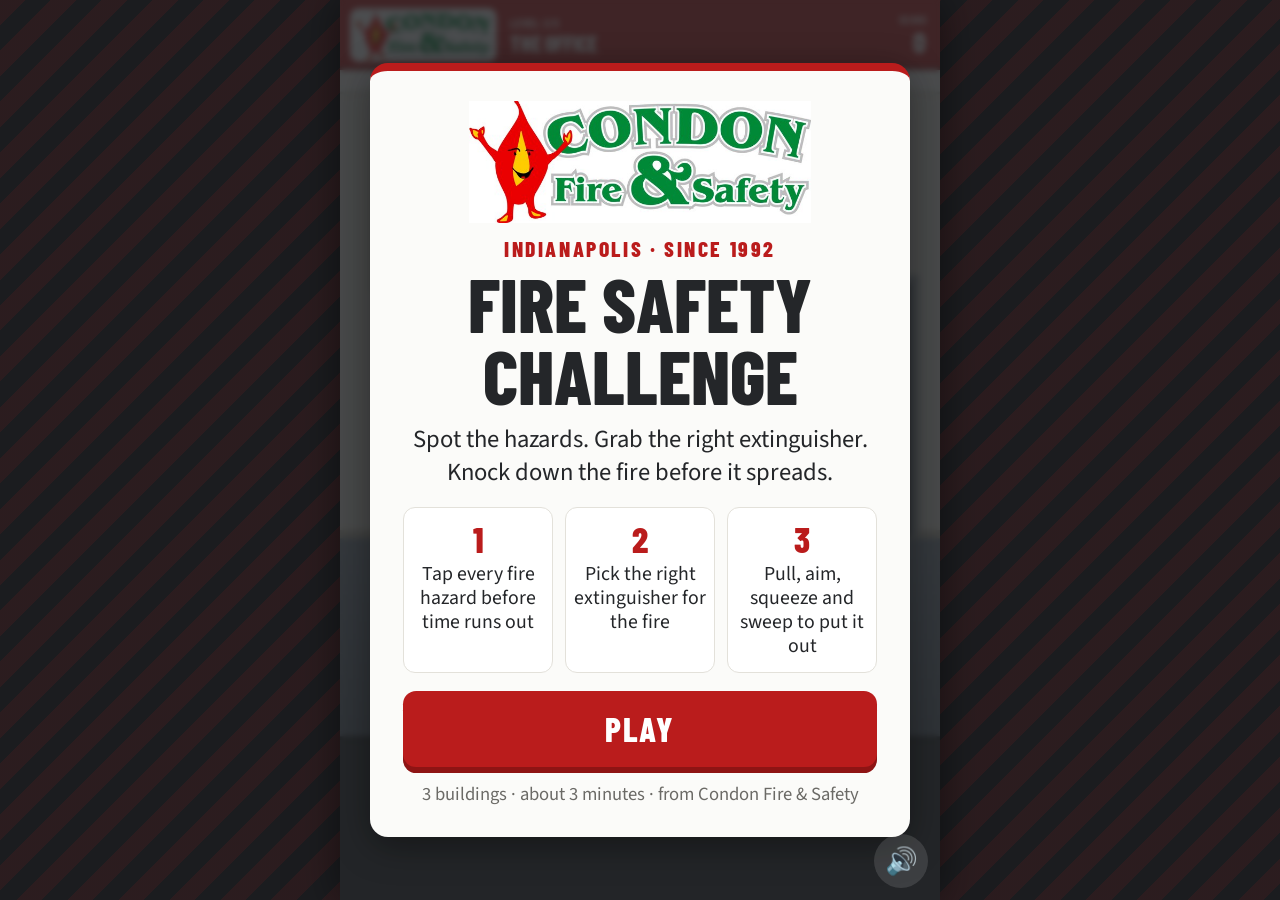
==== index.html @ f360bd80 "Fire Safety Challenge for Condon Fire & Safety" ====
<!DOCTYPE html>
<html lang="en">
<head>
<meta charset="utf-8">
<meta name="viewport" content="width=device-width,initial-scale=1,viewport-fit=cover,user-scalable=no">
<title>Fire Safety Challenge | Condon Fire &amp; Safety</title>
<meta name="description" content="Spot the hazards, grab the right extinguisher and knock down the fire. A free fire safety game from Condon Fire &amp; Safety in Indianapolis.">
<meta property="og:title" content="Fire Safety Challenge | Condon Fire &amp; Safety">
<meta property="og:description" content="Can you spot the hazards and put out the fire? Play the free game from Condon Fire &amp; Safety, Indianapolis.">
<meta name="theme-color" content="#BA1C1C">
<style>
@font-face{font-family:'Barlow Condensed';font-weight:600;font-display:block;src:url([data-uri]) format('woff2')}
@font-face{font-family:'Barlow Condensed';font-weight:800;font-display:block;src:url([data-uri]) format('woff2')}
@font-face{font-family:'Source Sans 3';font-weight:200 900;font-display:block;src:url([data-uri]) format('woff2')}
:root{--red:#BA1C1C;--redd:#8E1414;--char:#242629;--char2:#33363B;--off:#FBFBF9;--green:#008937;--u:4px}
*{box-sizing:border-box}
html,body{margin:0;height:100%;background:#1b1c1f;overflow:hidden;overscroll-behavior:none}
body{font-family:'Source Sans 3',system-ui,-apple-system,Segoe UI,Roboto,sans-serif;color:var(--char);-webkit-user-select:none;user-select:none;-webkit-tap-highlight-color:transparent;-webkit-touch-callout:none}
#wrap{position:fixed;inset:0;display:flex;align-items:center;justify-content:center;background:#1b1c1f repeating-linear-gradient(135deg,rgba(186,28,28,.10) 0 18px,transparent 18px 36px)}
#stage{position:relative;overflow:hidden;background:var(--char);box-shadow:0 0 40px rgba(0,0,0,.5)}
canvas{position:absolute;inset:0;width:100%;height:100%;display:block;touch-action:none}
.ov{position:absolute;inset:0;display:none;flex-direction:column;align-items:center;justify-content:flex-start;padding:calc(var(--u)*5);text-align:center;background:rgba(36,38,41,.82);-webkit-backdrop-filter:blur(3px);backdrop-filter:blur(3px);overflow-y:auto;touch-action:pan-y}
.ov.on{display:flex}
.panel{margin:auto 0;flex-shrink:0;background:var(--off);border-radius:calc(var(--u)*3);width:100%;padding:calc(var(--u)*5) calc(var(--u)*5.5);box-shadow:0 calc(var(--u)*1.5) calc(var(--u)*6) rgba(0,0,0,.4);border-top:calc(var(--u)*1.4) solid var(--red)}
.logo{display:block;width:72%;margin:0 auto calc(var(--u)*2.5)}
.kick{font:800 calc(var(--u)*3.6)/1 'Barlow Condensed',sans-serif;letter-spacing:.12em;color:var(--red);text-transform:uppercase}
h1,h2{font-family:'Barlow Condensed',sans-serif;font-weight:800;text-transform:uppercase;margin:calc(var(--u)*1.5) 0;line-height:.95;color:var(--char)}
h1{font-size:calc(var(--u)*12.5)}h2{font-size:calc(var(--u)*9)}
p{font-size:calc(var(--u)*4.1);line-height:1.35;margin:calc(var(--u)*2) 0}
.steps{display:flex;gap:calc(var(--u)*2);margin:calc(var(--u)*3) 0}
.steps div{flex:1;background:#fff;border:1px solid #e3e1da;border-radius:calc(var(--u)*2);padding:calc(var(--u)*2.2) calc(var(--u)*1.2);font-size:calc(var(--u)*3.3);line-height:1.2}
.steps b{display:block;font:800 calc(var(--u)*6)/1 'Barlow Condensed',sans-serif;color:var(--red);margin-bottom:calc(var(--u)*1)}
.btn{display:block;width:100%;border:0;border-radius:calc(var(--u)*2.2);padding:calc(var(--u)*3.6) calc(var(--u)*3);margin:calc(var(--u)*2.4) 0 0;font:800 calc(var(--u)*5.6)/1 'Barlow Condensed',sans-serif;letter-spacing:.05em;text-transform:uppercase;text-decoration:none;cursor:pointer;background:var(--red);color:#fff;box-shadow:0 calc(var(--u)*1) 0 var(--redd);touch-action:manipulation}
.btn:active{transform:translateY(calc(var(--u)*.6));box-shadow:0 calc(var(--u)*.4) 0 var(--redd)}
.btn.dark{background:var(--char);box-shadow:0 calc(var(--u)*1) 0 #000}
.btn.ghost{background:transparent;color:var(--char);box-shadow:none;border:2px solid #cfcac0;font-size:calc(var(--u)*4.6);padding:calc(var(--u)*2.8)}
.row{display:flex;gap:calc(var(--u)*2)}.row .btn{flex:1}
.tip{background:#fff;border-left:calc(var(--u)*1.2) solid var(--green);border-radius:calc(var(--u)*1.5);text-align:left;padding:calc(var(--u)*2.5) calc(var(--u)*3);margin:calc(var(--u)*3) 0 calc(var(--u)*1);font-size:calc(var(--u)*3.8);line-height:1.35}
.tip b{display:block;font:800 calc(var(--u)*3.4)/1 'Barlow Condensed',sans-serif;letter-spacing:.1em;color:var(--green);margin-bottom:calc(var(--u)*1)}
.big{font:800 calc(var(--u)*20)/1 'Barlow Condensed',sans-serif;color:var(--red);margin:calc(var(--u)*1) 0}
.rank{font:800 calc(var(--u)*6.5)/1 'Barlow Condensed',sans-serif;text-transform:uppercase;letter-spacing:.04em}
.stats{display:flex;gap:calc(var(--u)*2);margin:calc(var(--u)*3) 0}
.stats div{flex:1;background:#fff;border-radius:calc(var(--u)*1.8);padding:calc(var(--u)*2);font-size:calc(var(--u)*3.1);border:1px solid #e3e1da}
.stats b{display:block;font:800 calc(var(--u)*7)/1 'Barlow Condensed',sans-serif}
.cta{background:var(--char);color:#fff;border-radius:calc(var(--u)*2.5);padding:calc(var(--u)*4);margin-top:calc(var(--u)*3)}
.cta h3{font:800 calc(var(--u)*6.4)/1 'Barlow Condensed',sans-serif;text-transform:uppercase;margin:0 0 calc(var(--u)*1.5)}
.cta p{margin:0 0 calc(var(--u)*1);font-size:calc(var(--u)*3.7);color:#d9d7d0}
.small{font-size:calc(var(--u)*3.1);color:#6b6a66;margin:calc(var(--u)*2.5) 0 0;line-height:1.35}
.cta .small{color:#b9b7b0}
.best{font:600 calc(var(--u)*4)/1 'Barlow Condensed',sans-serif;letter-spacing:.06em;color:#6b6a66;margin-top:calc(var(--u)*2.5);text-transform:uppercase}
#mute{position:absolute;right:calc(var(--u)*2);bottom:calc(var(--u)*2);width:calc(var(--u)*9);height:calc(var(--u)*9);border-radius:50%;border:0;background:rgba(255,255,255,.12);color:#fff;font-size:calc(var(--u)*4.4);z-index:5;cursor:pointer;touch-action:manipulation}
#toastc{position:absolute;left:50%;top:44%;transform:translateX(-50%);background:var(--char);color:#fff;padding:calc(var(--u)*2.4) calc(var(--u)*4);border-radius:calc(var(--u)*2);font-size:calc(var(--u)*3.8);display:none;z-index:9}
#end{padding:calc(var(--u)*2)}
#end .panel{padding:calc(var(--u)*3.6) calc(var(--u)*4.2)}
#end .logo{width:40%;margin-bottom:calc(var(--u)*1)}
#end .big{font-size:calc(var(--u)*14);margin:0}
#end .rank{font-size:calc(var(--u)*5.6)}
#end .stats{margin:calc(var(--u)*2) 0}
#end .stats div{padding:calc(var(--u)*1.4);font-size:calc(var(--u)*2.9)}
#end .stats b{font-size:calc(var(--u)*5.6)}
#end .best{margin-top:0;font-size:calc(var(--u)*3.4)}
#end .cta{padding:calc(var(--u)*3.2);margin-top:calc(var(--u)*2.2)}
#end .cta h3{font-size:calc(var(--u)*5.6);margin-bottom:calc(var(--u)*1)}
#end .cta p{font-size:calc(var(--u)*3.3);line-height:1.3}
#end .btn{padding:calc(var(--u)*2.8) calc(var(--u)*2);font-size:calc(var(--u)*4.7);margin-top:calc(var(--u)*1.8)}
#end .btn.ghost{font-size:calc(var(--u)*4.2);padding:calc(var(--u)*2.2)}
#end .small{font-size:calc(var(--u)*2.8);margin-top:calc(var(--u)*1.8)}
</style>
</head>
<body>
<div id="wrap"><div id="stage">
<canvas id="c" aria-label="Condon Fire Safety Challenge game"></canvas>
<button id="mute" aria-label="Sound on or off">&#128266;</button>

<div class="ov on" id="title"><div class="panel">
 <img class="logo" src="[data-uri]" alt="Condon Fire &amp; Safety">
 <div class="kick">Indianapolis &middot; Since 1992</div>
 <h1>Fire Safety<br>Challenge</h1>
 <p>Spot the hazards. Grab the right extinguisher. Knock down the fire before it spreads.</p>
 <div class="steps"><div><b>1</b>Tap every fire hazard before time runs out</div><div><b>2</b>Pick the right extinguisher for the fire</div><div><b>3</b>Pull, aim, squeeze and sweep to put it out</div></div>
 <button class="btn" id="play">Play</button>
 <div class="best" id="bestT"></div>
 <div class="small">3 buildings &middot; about 3 minutes &middot; from Condon Fire &amp; Safety</div>
</div></div>

<div class="ov" id="card"><div class="panel">
 <div class="kick" id="cKick"></div>
 <h2 id="cHead"></h2>
 <p id="cBody"></p>
 <div class="tip" id="cTip"><b>CONDON TIP</b><span></span></div>
 <button class="btn" id="cBtn">Start</button>
</div></div>

<div class="ov" id="end"><div class="panel">
 <img class="logo" src="[data-uri]" alt="Condon Fire &amp; Safety" style="width:56%">
 <div class="kick">Your score</div>
 <div class="big" id="eScore">0</div>
 <div class="rank" id="eRank"></div>
 <div class="stats"><div><b id="eHaz">0/18</b>hazards found</div><div><b id="eFire">0/3</b>fires out</div><div><b id="eRush">0/3</b>kitchen pulls</div></div>
 <div class="best" id="eBest"></div>
 <div class="cta">
  <h3>Is your building ready for real?</h3>
  <p>Condon inspects and services extinguishers, exit and emergency lights, kitchen and paint booth suppression, and hydrants, and runs hands-on extinguisher training.</p>
  <a class="btn" id="eBook" href="https://condonfire.com/request-service" target="_blank" rel="noopener">Book an inspection</a>
  <div class="row"><a class="btn" id="eCall" href="tel:+13177870472" style="background:#fff;color:#242629;box-shadow:0 calc(var(--u)*1) 0 #9a9890">Call 317-787-0472</a><a class="btn" id="eTrain" href="https://condonfire.com/request-service" target="_blank" rel="noopener" style="background:var(--green);box-shadow:0 calc(var(--u)*1) 0 #00602a">Book training</a></div>
  <div class="small">Veteran-founded, locally owned &middot; 5324 English Ave, Indianapolis &middot; Mon&ndash;Fri 8 a.m.&ndash;4 p.m. &middot; 24-hour emergency service &middot; <a href="https://condonfire.com/" target="_blank" rel="noopener" style="color:#fff">condonfire.com</a></div>
 </div>
 <div class="row"><button class="btn ghost" id="eShare">Share score</button><button class="btn ghost" id="eAgain">Play again</button></div>
</div></div>
<div id="toastc"></div>
</div></div>

<script>
(()=>{'use strict';
// ---------- config (from condonfire.com) ----------
const PHONE='317-787-0472', BOOK_URL='https://condonfire.com/request-service', SITE='https://condonfire.com/';
const W=720,H=1080,HUD=84,SH=800,PY=HUD+SH; // scene 84..884, panel 884..1080
const RED='#BA1C1C',REDD='#8E1414',CHAR='#242629',OFF='#FBFBF9',GREEN='#008937';
const stage=document.getElementById('stage'),C=document.getElementById('c'),X=C.getContext('2d');
const logo=new Image();logo.src='[data-uri]';
let scale=1,dpr=1;
function fit(){const cw=innerWidth,ch=innerHeight;let w,h;if(cw/ch>W/H){h=ch;w=h*W/H}else{w=cw;h=w*H/W}w=Math.floor(w);h=Math.floor(h);stage.style.width=w+'px';stage.style.height=h+'px';stage.style.setProperty('--u',(w/100)+'px');dpr=Math.min(window.devicePixelRatio||1,2.5);C.width=Math.round(w*dpr);C.height=Math.round(h*dpr);scale=w/W}
addEventListener('resize',fit);fit();

// ---------- audio ----------
let AC=null,muted=false,sprayNode=null;
function ac(){if(!AC){try{AC=new (window.AudioContext||window.webkitAudioContext)()}catch(e){}}if(AC&&AC.state==='suspended')AC.resume();return AC}
function tone(f,d,type='sine',v=.15,slide=0,delay=0){if(muted)return;const a=ac();if(!a)return;const t=a.currentTime+delay,o=a.createOscillator(),g=a.createGain();o.type=type;o.frequency.setValueAtTime(f,t);if(slide)o.frequency.exponentialRampToValueAtTime(Math.max(40,f+slide),t+d);g.gain.setValueAtTime(v,t);g.gain.exponentialRampToValueAtTime(.001,t+d);o.connect(g).connect(a.destination);o.start(t);o.stop(t+d+.02)}
const sfx={good(){tone(660,.12,'triangle',.18);tone(990,.18,'triangle',.15,0,.08)},bad(){tone(180,.25,'sawtooth',.12,-60)},alarm(){for(let i=0;i<4;i++){tone(880,.18,'square',.07,0,i*.36);tone(660,.18,'square',.07,0,i*.36+.18)}},pin(){tone(1400,.06,'square',.1);tone(500,.12,'triangle',.12,-200,.05)},win(){[523,659,784,1046].forEach((f,i)=>tone(f,.22,'triangle',.16,0,i*.1))},pull(){tone(300,.5,'sawtooth',.12,-200);noise(.9,.18)},click(){tone(800,.05,'triangle',.08)}};
function noise(d,v){if(muted)return;const a=ac();if(!a)return;const b=a.createBuffer(1,a.sampleRate*d,a.sampleRate),ch=b.getChannelData(0);for(let i=0;i<ch.length;i++)ch[i]=(Math.random()*2-1)*(1-i/ch.length);const s=a.createBufferSource(),g=a.createGain(),f=a.createBiquadFilter();f.type='highpass';f.frequency.value=900;s.buffer=b;g.gain.value=v;s.connect(f).connect(g).connect(a.destination);s.start()}
function sprayOn(on){const a=AC;if(!a)return;if(on&&!sprayNode&&!muted){const b=a.createBuffer(1,a.sampleRate,a.sampleRate),ch=b.getChannelData(0);for(let i=0;i<ch.length;i++)ch[i]=Math.random()*2-1;const s=a.createBufferSource(),g=a.createGain(),f=a.createBiquadFilter();f.type='bandpass';f.frequency.value=2500;s.buffer=b;s.loop=true;g.gain.value=.12;s.connect(f).connect(g).connect(a.destination);s.start();sprayNode={s,g}}else if(!on&&sprayNode){try{sprayNode.s.stop()}catch(e){}sprayNode=null}}
const muteB=document.getElementById('mute');muteB.onclick=()=>{muted=!muted;muteB.innerHTML=muted?'&#128263;':'&#128266;';if(muted)sprayOn(false)};

// ---------- drawing helpers ----------
function rr(x,y,w,h,r){r=Math.max(0,Math.min(r,w/2,h/2));X.beginPath();X.moveTo(x+r,y);X.arcTo(x+w,y,x+w,y+h,r);X.arcTo(x+w,y+h,x,y+h,r);X.arcTo(x,y+h,x,y,r);X.arcTo(x,y,x+w,y,r);X.closePath()}
function fr(x,y,w,h,r,c){rr(x,y,w,h,r);X.fillStyle=c;X.fill()}
function rect(x,y,w,h,c){X.fillStyle=c;X.fillRect(x,y,w,h)}
function circ(x,y,r,c){X.beginPath();X.arc(x,y,r,0,Math.PI*2);X.fillStyle=c;X.fill()}
function T(s,x,y,size,c,al='left',wt=800,f='Barlow Condensed'){X.font=`${wt} ${size}px "${f}","Arial Narrow",sans-serif`;X.fillStyle=c;X.textAlign=al;X.textBaseline='middle';X.fillText(s,x,y)}
function wrap(s,x,y,maxW,lh,size,c,wt=400,f='Source Sans 3',al='left'){X.font=`${wt} ${size}px "${f}",system-ui,sans-serif`;X.fillStyle=c;X.textAlign=al;X.textBaseline='middle';const words=s.split(' ');let line='',yy=y;for(const w of words){const t=line?line+' '+w:w;if(X.measureText(t).width>maxW&&line){X.fillText(line,x,yy);line=w;yy+=lh}else line=t}if(line)X.fillText(line,x,yy);return yy}
function lg(x0,y0,x1,y1,stops){const g=X.createLinearGradient(x0,y0,x1,y1);stops.forEach((c,i)=>g.addColorStop(i/(stops.length-1),c));return g}
function line(x0,y0,x1,y1,c,w){X.beginPath();X.moveTo(x0,y0);X.lineTo(x1,y1);X.strokeStyle=c;X.lineWidth=w;X.stroke()}

// extinguisher. x=center, y=top. types: abc co2 water k
function ext(x,y,o={}){const s=o.s||1,t=o.type||'abc';X.save();X.translate(x,y);X.scale(s,s);
 const silver=(t==='water'||t==='k');
 // hose
 X.strokeStyle='#151515';X.lineWidth=5;X.lineCap='round';X.beginPath();X.moveTo(6,14);
 if(t==='k'){X.bezierCurveTo(30,20,30,60,22,96);X.stroke();rect(18,62,7,40,'#888');}
 else if(t==='co2'){X.bezierCurveTo(30,18,32,40,26,58);X.stroke();X.fillStyle='#111';X.beginPath();X.moveTo(22,56);X.lineTo(30,56);X.lineTo(36,92);X.lineTo(16,92);X.closePath();X.fill();}
 else{X.bezierCurveTo(30,18,30,50,24,76);X.stroke();rect(20,74,8,12,'#111');}
 // body
 X.fillStyle=silver?lg(-17,0,17,0,['#9aa0a6','#f2f4f5','#b8bdc2','#7b8086']):lg(-17,0,17,0,['#8E1414','#e2453a','#c52222','#7a1010']);rr(-17,22,34,92,13);X.fill();
 // label band
 fr(-13,48,26,36,3,'#fff');
 const L={abc:'ABC',co2:'CO\u2082',water:'H\u2082O',k:'K'}[t];T(L,0,58,L.length>2?11:14,silver?'#333':RED,'center');
 T({abc:'A B C',co2:'B C',water:'A',k:'K'}[t],0,74,9,'#333','center',600);
 // neck, valve
 rect(-7,10,14,14,'#222');rect(-9,20,18,5,'#333');
 // handle
 X.fillStyle='#2b2b2b';X.beginPath();X.moveTo(-6,8);X.lineTo(22,0);X.lineTo(23,5);X.lineTo(-4,13);X.closePath();X.fill();
 X.beginPath();X.moveTo(-6,16);X.lineTo(20,12);X.lineTo(20,16);X.lineTo(-4,20);X.closePath();X.fill();
 // pin + seal
 if(!o.noPin){X.strokeStyle='#d6d6d6';X.lineWidth=2;X.beginPath();X.arc(9,9,4,0,Math.PI*2);X.stroke();line(9,13,9,17,'#ffd23f',2)}
 // gauge
 if(t!=='co2'){circ(-10,15,6.5,'#fff');X.lineWidth=1;X.strokeStyle='#444';X.beginPath();X.arc(-10,15,6.5,0,7);X.stroke();X.lineWidth=2.4;X.strokeStyle=GREEN;X.beginPath();X.arc(-10,15,4.6,-2.2,-.9);X.stroke();X.strokeStyle='#d33';X.beginPath();X.arc(-10,15,4.6,-3.1,-2.3);X.stroke();const a=o.gaugeRed?-2.85:-1.55;line(-10,15,-10+Math.cos(a)*5,15+Math.sin(a)*5,'#111',1.4)}
 // tag
 if(o.tag){line(-5,20,-22,34,'#555',1);const big=o.bigTag?1.5:1;X.save();X.translate(-26,32);X.scale(big,big);fr(-8,0,16,26,2,'#fff');rect(-8,0,16,6,RED);T('C',0,3,6,'#fff','center');X.font='700 5px sans-serif';X.fillStyle=o.tagExpired?'#d11':'#222';X.textAlign='center';X.fillText(o.tagExpired?'2024':'2026',0,16);if(o.tagExpired){line(-6,21,6,21,'#d11',1.5)}X.restore()}
 X.restore()}

// Condon service tag (big, for panel)
function bigTag(x,y,date,bad,label){X.save();X.translate(x,y);fr(-62,0,124,170,8,'#fff');X.strokeStyle='#ddd';X.lineWidth=2;rr(-62,0,124,170,8);X.stroke();circ(0,14,7,'#ccc');circ(0,14,4,'#fff');fr(-62,26,124,34,0,RED);T('CONDON',0,37,17,'#fff','center');T('FIRE & SAFETY',0,52,11,'#fff','center',600);T(label||'SERVICE TAG',0,74,12,CHAR,'center');T(PHONE,0,90,12,'#555','center',600);T('LAST SERVICE',0,110,10,'#777','center',600);T(date,0,132,24,bad?'#d11':GREEN,'center');T(bad?'OVERDUE':'CURRENT',0,156,14,bad?'#d11':GREEN,'center');X.restore()}

// flame tongue
function flame(x,base,h,w,t,seed){const layers=[[1,'rgba(214,50,18,.92)'],[.72,'#ff8a1c'],[.45,'#ffd84d'],[.22,'#fff6c8']];for(const[k,c]of layers){const hh=h*k,ww=w*k,sw=(Math.sin(t*7.3+seed)*.28+Math.sin(t*12.1+seed*1.7)*.12)*w;X.beginPath();X.moveTo(x-ww/2,base);X.bezierCurveTo(x-ww/2,base-hh*.5,x-ww*.2+sw*.4,base-hh*.62,x+sw*k,base-hh);X.bezierCurveTo(x+ww*.22+sw*.4,base-hh*.62,x+ww/2,base-hh*.5,x+ww/2,base);X.closePath();X.fillStyle=c;X.fill()}}
function glow(x,y,r,a){const g=X.createRadialGradient(x,y,0,x,y,r);g.addColorStop(0,`rgba(255,150,40,${a})`);g.addColorStop(1,'rgba(255,120,30,0)');X.fillStyle=g;X.fillRect(x-r,y-r,r*2,r*2)}

// ---------- particles ----------
let parts=[],pops=[];
function P(o){parts.push(Object.assign({vx:0,vy:0,life:1,max:1,r:6,g:0,grow:0,c:'#888',a:1},o))}
function updParts(dt){for(const p of parts){p.x+=p.vx*dt;p.y+=p.vy*dt;p.vy+=p.g*dt;p.r+=p.grow*dt;p.life-=dt}parts=parts.filter(p=>p.life>0);if(parts.length>600)parts.splice(0,parts.length-600);for(const q of pops){q.t-=dt;q.y-=30*dt}pops=pops.filter(q=>q.t>0)}
function drawParts(){for(const p of parts){X.globalAlpha=Math.max(0,p.a*p.life/p.max);circ(p.x,p.y,Math.max(.5,p.r),p.c)}X.globalAlpha=1}
function pop(x,y,text,c){pops.push({x,y,text,c:c||GREEN,t:1.3})}

// ---------- levels ----------
const EXT=[{id:'water',name:'WATER',cls:'Class A'},{id:'co2',name:'CO\u2082',cls:'Class B C'},{id:'abc',name:'ABC DRY CHEM',cls:'Class A B C'},{id:'k',name:'WET CHEMICAL',cls:'Class K'}];
const LEVELS=[
{key:'office',name:'The Office',intro:'Find 6 fire hazards in 35 seconds. Then a fire breaks out: grab the right extinguisher and use P.A.S.S.',
 done:'Condon inspects, maintains, recharges and repairs portable fire extinguishers, and tests and repairs exit and emergency lighting.',
 hazards:[
 {id:'exit',x:615,y:220,r:52,label:'Exit sign is dark',tip:'Exit signs and emergency lights need a 30-second test every month and a 90-minute test every year.'},
 {id:'door',x:590,y:535,r:44,label:'Fire door propped open',tip:'Fire doors only work closed. A wedge lets smoke and fire move through the building.'},
 {id:'blocked',x:475,y:440,r:62,label:'Extinguisher blocked by boxes',tip:'Extinguishers have to stay visible and easy to reach. Keep the space in front of them clear.'},
 {id:'tag',x:392,y:390,r:46,label:'Inspection tag expired',tip:'Portable extinguishers need a quick monthly check and annual maintenance by a certified technician.',tag:['2024',true,'EXTINGUISHER']},
 {id:'strips',x:215,y:612,r:72,label:'Daisy-chained power strips',tip:'Power strips plugged into each other overload circuits. Use one strip per outlet.'},
 {id:'emer',x:405,y:100,r:46,label:'Emergency light is broken',tip:'Emergency lights run on backup batteries that wear out. They have to come on when the power fails.'}],
 fire:{x:215,base:628,w:170,what:'The overloaded power strip under the desk is on fire.',correct:['co2','abc'],
  fb:{co2:'Right call. CO\u2082 works on electrical fires and leaves no residue on electronics.',abc:'That works. ABC dry chemical is rated for electrical (Class C) fires.',water:'No! Water conducts electricity. That is a shock hazard on an electrical fire.',k:'Class K is made for commercial cooking oil fires, not electrical ones.'}}},
{key:'kitchen',rush:true,name:'Restaurant Kitchen',intro:'Find 6 hazards in 35 seconds. Then the Kitchen Fire Rush: hit the PULL STATION only when a real fire breaks out.',
 done:'Condon inspects and maintains commercial kitchen suppression systems. Hood systems need service every six months.',
 hazards:[
 {id:'grease',x:250,y:172,r:72,label:'Grease buildup on hood filters',tip:'Grease in hoods, filters and ducts is fuel. Keep them cleaned on schedule.'},
 {id:'boxes',x:155,y:38,r:56,label:'Boxes stored on top of the hood',tip:'Never store cardboard or supplies on or near the hood.'},
 {id:'nok',x:650,y:400,r:50,label:'Class K extinguisher missing',tip:'Commercial kitchens need a Class K extinguisher within 30 feet of the cooking line, even with a hood system.'},
 {id:'suptag',x:650,y:215,r:52,label:'Suppression system overdue',tip:'Kitchen hood suppression systems need inspection every six months by a certified technician.',tag:['03/2025',true,'SUPPRESSION']},
 {id:'pull',x:542,y:255,r:66,label:'Pull station blocked',tip:'Staff have to reach the manual pull station fast. Keep it clear and show everyone where it is.'},
 {id:'towel',x:448,y:412,r:40,label:'Towel next to an open burner',tip:'Keep towels, paper and cardboard away from burners and fryers.'}],
 fire:{x:380,base:398,w:110,what:'A pan on the range flared up again after the system was reset.',correct:['k'],
  fb:{k:'Right call. Class K wet chemical cools the oil and smothers it with a soapy layer.',water:'Never put water on a grease fire. It flashes to steam and throws burning oil.',abc:'Not for commercial cooking oil fires. The kitchen needs Class K.',co2:'CO\u2082 is not the right tool for a commercial cooking oil fire. The kitchen needs Class K.'}}},
{key:'shop',name:'Paint Shop',intro:'Find 6 hazards in 35 seconds. Then a solvent fire breaks out. Pick the right extinguisher and sweep at the base.',
 done:'Condon handles paint booth suppression inspection and maintenance, plus fire hydrant inspection and flow testing.',
 hazards:[
 {id:'hydrant',x:205,y:442,r:56,label:'Fire hydrant blocked',tip:'Firefighters need a clear path to hydrants. Private hydrants also need annual inspection and flow testing.'},
 {id:'nozzle',x:385,y:150,r:44,label:'Booth nozzle caked with overspray',tip:'Overspray on suppression nozzles can block the discharge. Paint booth systems need regular professional service.'},
 {id:'exitb',x:632,y:452,r:66,label:'Exit blocked by pallets',tip:'Exit routes have to stay clear all the way to the door.'},
 {id:'gauge',x:530,y:350,r:46,label:'Extinguisher gauge in the red',tip:'Monthly check: needle in the green, pin and tamper seal in place, no damage. In the red means it needs service.'},
 {id:'rags',x:330,y:598,r:50,label:'Oily rags in an open bin',tip:'Oily rags can heat up and catch fire on their own. Store them in a metal can with a self-closing lid.'},
 {id:'heater',x:500,y:618,r:62,label:'Solvent cans by a space heater',tip:'Keep heaters and other ignition sources well away from paint and solvents.'}],
 fire:{x:440,base:712,w:200,what:'Spilled paint thinner on the floor just caught fire.',correct:['co2','abc'],
  fb:{co2:'Right call. CO\u2082 smothers flammable liquid (Class B) fires.',abc:'Right call. ABC dry chemical is rated for flammable liquid (Class B) fires.',water:'No! Water can spread a burning liquid across the floor.',k:'Class K is for commercial cooking oils, not solvents and paint thinner.'}}}];
const SPOT_TIME=35;

// ---------- state ----------
const S={phase:'title',L:0,score:0,lvl:0,time:0,found:new Set(),missed:[],marks:[],toast:null,fire:null,picks:0,pass:{p:0,a:0,s:0,w:0},agent:1,ptr:{x:0,y:0,down:false,px:0},sweepV:0,sweepT:0,rush:null,t:0,phaseT:0,msg:null,shake:0,stats:{haz:0,fires:0,rush:0,falsePulls:0},pickedExt:'abc',outOK:false};
let best=0;try{best=+localStorage.getItem('condonFireBest')||0}catch(e){}
const bestT=document.getElementById('bestT');function showBest(){bestT.textContent=best?('Best score: '+best.toLocaleString()):''}showBest();
const lv=()=>LEVELS[S.L];
function add(n,x,y){S.score=Math.max(0,S.score+n);S.lvl+=n;if(x!=null)pop(x,y,(n>0?'+':'')+n,n>0?GREEN:'#d11')}
function setMsg(text,good,dur){S.msg={text,good,t:dur||3}}

// overlays
const $=id=>document.getElementById(id);
function ov(id){['title','card','end'].forEach(k=>$(k).classList.toggle('on',k===id))}
function card(kick,head,body,tip,btn,fn){$('cKick').textContent=kick;$('cHead').textContent=head;$('cBody').textContent=body;$('cTip').style.display=tip?'block':'none';$('cTip').querySelector('span').textContent=tip||'';$('cBtn').textContent=btn;$('cBtn').onclick=()=>{sfx.click();ov(null);fn()};ov('card');S.phase='card'}
$('play').onclick=()=>{ac();sfx.click();startGame()};
$('eAgain').onclick=()=>{sfx.click();startGame()};

function startGame(){S.score=0;S.L=0;S.stats={haz:0,fires:0,rush:0,falsePulls:0};intro()}
function intro(){const l=lv();S.found=new Set();S.missed=[];S.marks=[];S.toast=null;S.fire=null;S.rush=null;S.lvl=0;parts=[];
 card('Level '+(S.L+1)+' of 3',l.name,l.intro,null,'Start',beginSpot)}
function beginSpot(){S.phase='spot';S.time=SPOT_TIME;S.phaseT=0;S.toast={title:'Tap every fire hazard you see',body:'Wrong taps cost points, so look before you tap.',good:null}}
function endSpot(){const l=lv();const all=S.found.size===l.hazards.length;if(all){const b=Math.round(S.time*10);if(b>0){add(b);setMsg('All hazards found! Time bonus +'+b,true,2.2)}}else setMsg('Missed '+(l.hazards.length-S.found.size)+'. They are circled in red.',false,2.2);S.missed=l.hazards.filter(h=>!S.found.has(h.id));S.phase='reveal';S.phaseT=all?1.2:2.4}
function beginFire(){const f=lv().fire;const n=5,cells=[];for(let i=0;i<n;i++)cells.push({x:f.x-f.w/2+f.w*i/(n-1),v:.35+Math.random()*.15,re:0,seed:Math.random()*10});S.fire={...f,cells,danger:0,sp:f.w/(n-1)};S.phase='pick';S.picks=0;S.pass={p:0,a:0,s:0,w:0};sfx.alarm();setMsg('FIRE! '+f.what,false,99)}
function pick(id){const f=S.fire;S.pickedExt=id;if(f.correct.includes(id)){sfx.good();add(S.picks===0?150:50,360,PY-40);setMsg(f.fb[id],true,3);S.phase='pull';S.phaseT=0}else{sfx.bad();S.picks++;add(-50,360,PY-40);S.shake=.3;f.cells.forEach(c=>c.v=Math.min(1,c.v+.18));f.danger+=.08;setMsg(f.fb[id]+' Pick again.',false,4)}}
function fireDone(ok,reason){sprayOn(false);S.ptr.down=false;S.phase='out';S.phaseT=2.6;S.outOK=ok;if(ok){const b=250+Math.round(S.agent*150);add(b,lv().fire.x,lv().fire.base-140);S.stats.fires++;sfx.win();setMsg('FIRE OUT! +'+b+'  Now get that extinguisher recharged.',true,3)}else{sfx.bad();setMsg(reason,false,3)}}
function levelDone(){const l=lv();const tip=S.outOK?'Used an extinguisher, even for a second? It needs a recharge before it goes back on the wall. '+l.done:'If a fire is spreading or blocking your way out, get out and call 911. '+l.done;
 const last=S.L===LEVELS.length-1;card('Level '+(S.L+1)+' complete',l.name+': '+Math.max(0,S.lvl).toLocaleString()+' pts','Total score: '+S.score.toLocaleString(),tip,last?'See your score':'Next: '+LEVELS[S.L+1].name,()=>{if(last)endGame();else{S.L++;intro()}})}
function rankOf(s){return s>=5200?'Fire Marshal':s>=3800?'Safety Pro':s>=2200?'Safety Rookie':'Needs Training'}
function endGame(){S.phase='end';if(S.score>best){best=S.score;try{localStorage.setItem('condonFireBest',best)}catch(e){}}showBest();$('eScore').textContent=S.score.toLocaleString();$('eRank').textContent=rankOf(S.score);$('eHaz').textContent=S.stats.haz+'/18';$('eFire').textContent=S.stats.fires+'/3';$('eRush').textContent=S.stats.rush+'/3';$('eBest').textContent='Best score: '+best.toLocaleString();ov('end')}
$('eShare').onclick=async()=>{const url=location.href.split('#')[0];const text='I scored '+S.score.toLocaleString()+' ('+rankOf(S.score)+') on the Condon Fire & Safety Fire Safety Challenge. Can you beat it?';try{if(navigator.share){await navigator.share({title:'Fire Safety Challenge',text,url});return}}catch(e){if(e&&e.name==='AbortError')return}try{await navigator.clipboard.writeText(text+' '+url);toastc('Copied! Paste it anywhere to share.')}catch(e){toastc(text+' '+url,5000)}};
function toastc(t,ms){const el=$('toastc');el.textContent=t;el.style.display='block';clearTimeout(toastc.h);toastc.h=setTimeout(()=>el.style.display='none',ms||2200)}

// ---------- kitchen rush ----------
const ST={fryer:{x:100,y:404,w:84},broiler:{x:230,y:394,w:100},range:{x:372,y:396,w:100}};
function beginRush(){const R=[[['d','broiler',1.0],['r','range',3.0]],[['d','steam',.9],['d','smoke',2.3],['r','fryer',3.9]],[['d','broiler',.8],['d','steam',2.0],['r','broiler',3.4]]];S.rush={rounds:R,round:0,t:0,ev:[],cool:0,banner:null};S.phase='rush';setMsg('Pull ONLY for a real fire. Real fires grow and pour black smoke.',true,4);loadRound()}
function loadRound(){const r=S.rush;r.t=-.6;r.ev=r.rounds[r.round].map(([k,type,t0])=>({k,type,t0,age:-1,done:false}))}
function rushPull(){const r=S.rush;if(!r||r.cool>0)return;const real=r.ev.find(e=>e.k==='r'&&e.age>=0&&!e.done);sfx.pull();r.dis={t:1.6,x:real?ST[real.type==='fryer'?'fryer':real.type].x:null};
 if(real){const p=Math.max(80,Math.round(320-real.age*60));add(p,360,PY-50);S.stats.rush++;real.done=true;real.out=1;setMsg('Good pull! System fired and shut off the fuel. Next: call 911.',true,2.6);r.cool=2.8;r.next=true}
 else{add(-150,360,PY-50);S.stats.falsePulls++;S.shake=.4;setMsg('False discharge! That was normal cooking. The kitchen is shut down until the system is recharged.',false,3.2);r.ev.forEach(e=>{if(e.age>=0)e.done=true;else e.t0+=2.2});r.cool=2}}
function updRush(dt){const r=S.rush;if(r.dis){r.dis.t-=dt;if(r.dis.t<=0)r.dis=null}if(r.cool>0){r.cool-=dt;if(r.cool<=0&&r.next){r.next=false;r.round++;if(r.round>=r.rounds.length){S.phase='prefire';S.phaseT=1.2;setMsg('Rush complete! System recharged by Condon.',true,1.4);return}loadRound();setMsg('Round '+(r.round+1)+' of 3. Watch the line.',true,1.6)}}
 r.t+=dt;for(const e of r.ev){if(e.done){if(e.out)e.out-=dt;continue}if(e.age<0&&r.t>=e.t0&&r.cool<=0)e.age=0;if(e.age>=0){e.age+=dt;if(e.k==='d'&&e.age>1.7)e.done=true;if(e.k==='r'){const st=ST[e.type];if(Math.random()<dt*14)P({x:st.x+(Math.random()-.5)*40,y:st.y-60-e.age*30,vx:(Math.random()-.5)*20,vy:-60,r:10,grow:22,c:'#2a2a2a',a:.55,life:1.6,max:1.6});if(e.age>5.5){e.done=true;e.out=1;add(40,360,PY-50);r.dis={t:1.6};setMsg('The fusible links melted and the system went off on its own. Slower, but it worked because it was serviced.',false,3.2);r.cool=3.2;r.next=true}}}}
}
function drawRush(){const r=S.rush;if(!r)return;for(const e of r.ev){if(e.age<0)continue;if(e.k==='d'){if(e.done)continue;if(e.type==='broiler'){const st=ST.broiler,k=Math.sin(Math.min(1,e.age/1.7)*Math.PI);for(let i=0;i<5;i++)flame(st.x-40+i*20,st.y,18+k*38*(.6+.4*Math.sin(S.t*9+i)),20,S.t,i)}else if(e.type==='steam'){const st=ST.range;if(Math.random()<.5)P({x:st.x+40+(Math.random()-.5)*20,y:st.y-40,vx:(Math.random()-.5)*15,vy:-70,r:8,grow:20,c:'#ffffff',a:.7,life:1.2,max:1.2})}else if(e.type==='smoke'){const st=ST.broiler;if(Math.random()<.4)P({x:st.x+(Math.random()-.5)*60,y:st.y-10,vx:(Math.random()-.5)*10,vy:-50,r:6,grow:16,c:'#b9b9b9',a:.5,life:1.4,max:1.4})}}
 else{const st=ST[e.type];let k=Math.min(1.35,.45+e.age*.22);if(e.done){if(!(e.out>0))continue;k*=Math.max(0,e.out)}glow(st.x,st.y-60,120*k,.5);for(let i=0;i<4;i++)flame(st.x-st.w/2+st.w*(i+.5)/4,st.y,(50+k*130)*(.75+.25*Math.sin(S.t*6+i*2)),st.w*.5,S.t,i*1.3)}}
 if(r.dis){const a=Math.min(1,r.dis.t);[100,230,372].forEach(x=>{X.globalAlpha=.45*a;X.fillStyle='#cfe8ff';X.beginPath();X.moveTo(x-5,208);X.lineTo(x+5,208);X.lineTo(x+55,400);X.lineTo(x-55,400);X.closePath();X.fill();if(Math.random()<.6)P({x:x+(Math.random()-.5)*80,y:390,vx:(Math.random()-.5)*30,vy:-10,r:6,grow:8,c:'#eef7ff',a:.8,life:1,max:1})});X.globalAlpha=1}}

// ---------- scenes ----------
const F=id=>S.found.has(id);
function emerLight(x,y,broken){fr(x-34,y-12,68,22,4,'#f4f4f2');X.strokeStyle='#bbb';X.lineWidth=1.5;rr(x-34,y-12,68,22,4);X.stroke();circ(x,y,3,broken?'#555':'#2ecc40');const head=(hx,hy,rot)=>{X.save();X.translate(hx,hy);X.rotate(rot);fr(-11,-2,22,16,6,'#e9e9e6');circ(0,12,8,broken&&rot?'#666':'#fff8d0');X.restore()};head(x-22,y+6,0);if(broken){head(x+26,y+10,1.1);line(x+20,y+20,x+30,y+12,'#999',1)}else head(x+22,y+6,0)}
function exitSign(x,y,lit){fr(x-50,y-22,100,44,4,lit?'#fff':'#e6e6e6');X.strokeStyle='#999';X.lineWidth=2;rr(x-50,y-22,100,44,4);X.stroke();if(lit){X.shadowColor='#ff2a2a';X.shadowBlur=14}T('EXIT',x,y+1,32,lit?'#e01919':'#9a9a9a','center');X.shadowBlur=0;rect(x-2,y-34,4,12,'#999')}
function box(x,y,w,h,c){fr(x,y,w,h,3,c||'#c49a62');rect(x,y+h*.42,w,h*.12,'rgba(0,0,0,.08)');rect(x+w*.45,y,w*.1,h,'rgba(255,255,255,.18)');X.strokeStyle='rgba(0,0,0,.25)';X.lineWidth=1.5;rr(x,y,w,h,3);X.stroke()}
function poster(x,y,w,h){fr(x,y,w,h,4,'#fff');X.strokeStyle='#ccc';X.lineWidth=2;rr(x,y,w,h,4);X.stroke();rect(x,y,w,8,RED);if(logo.complete&&logo.naturalWidth){const lw=w-16;X.drawImage(logo,x+8,y+16,lw,lw*logo.naturalHeight/logo.naturalWidth)}T('INSPECTED.',x+w/2,y+h-52,15,CHAR,'center');T('PROTECTED.',x+w/2,y+h-36,15,RED,'center');T(PHONE,x+w/2,y+h-16,12,'#555','center',600)}
function drawOffice(){rect(0,0,W,560,'#E8E4DA');rect(0,0,W,26,'#F6F4EF');rect(0,26,W,3,'#CFC9BB');circ(250,40,11,'#f3f3f3');circ(250,40,3,'#d33');
 X.fillStyle=lg(0,560,0,800,['#7C8794','#5E6874']);X.fillRect(0,560,W,240);X.strokeStyle='rgba(255,255,255,.06)';X.lineWidth=2;for(let i=0;i<10;i++){line(0,580+i*24,W,580+i*24,'rgba(255,255,255,.05)',2)}rect(0,552,W,10,'#BDB6A6');
 // window
 fr(36,66,190,200,4,'#cfc8b8');X.fillStyle=lg(0,74,0,258,['#7fb2e5','#cfe5f7']);X.fillRect(44,74,174,184);X.fillStyle='#8a97a6';[[50,190,22,68],[74,160,28,98],[104,205,20,53],[126,140,24,118],[152,178,30,80],[184,200,30,58]].forEach(b=>X.fillRect(b[0],b[1],b[2],b[3]));rect(129,74,4,184,'#cfc8b8');rect(44,164,174,4,'#cfc8b8');
 poster(250,96,104,150);emerLight(405,100,!F('emer'));
 // desk
 rect(48,455,300,20,'#8B6B4A');rect(52,475,14,115,'#6f553a');rect(262,475,82,115,'#7a5e41');rect(270,490,66,3,'#5e4730');rect(270,530,66,3,'#5e4730');
 fr(108,342,146,96,6,'#1f2328');rect(116,350,130,80,'#2f6fa8');rect(116,350,130,80,'rgba(255,255,255,.08)');T('CONDON',181,382,18,'#fff','center');T('SAFETY FIRST',181,402,11,'#cfe2f5','center',600);rect(170,438,22,12,'#333');rect(150,448,62,6,'#333');fr(100,447,40,7,2,'#ddd');fr(222,440,16,15,3,'#fff');
 // power strips
 line(66,522,80,600,'#222',3);fr(60,512,16,20,2,'#f1efe9');
 if(!F('strips')){fr(80,598,70,14,4,'#f2f2f2');fr(160,604,70,14,4,'#f2f2f2');fr(240,598,70,14,4,'#f2f2f2');line(150,605,160,611,'#222',4);line(230,611,240,605,'#222',4);[90,104,118,132,170,184,198,212,250,264,278,292].forEach((x,i)=>{rect(x,(i>3&&i<8)?600:594,8,8,'#222');line(x+4,(i>3&&i<8)?600:594,x+4+(i%3-1)*14,560,'#222',2)})}else{fr(80,598,70,14,4,'#f2f2f2');[92,110,128].forEach(x=>rect(x,594,8,8,'#222'));circ(141,605,3,'#e33')}
 // plant
 fr(374,500,42,56,6,'#a45a3b');X.fillStyle='#3f8f4f';for(let i=0;i<7;i++){X.beginPath();X.ellipse(395+(i-3)*8,486-Math.abs(i-3)*4,8,22,(i-3)*.35,0,7);X.fill()}
 // extinguishers
 ext(392,326,{s:.95,tag:1,tagExpired:!F('tag'),bigTag:1});ext(474,326,{s:.95,tag:1});
 if(!F('blocked')){box(420,430,72,62);box(470,410,62,82,'#b88c55');box(430,492,96,62,'#c9a06a');T('FRAGILE',478,520,14,'rgba(120,40,20,.6)','center')}
 // door
 fr(540,246,154,314,2,'#9aa1a8');if(!F('door')){rect(550,256,134,304,'#2c2f33');rect(550,256,134,304,'rgba(255,255,255,.04)');X.fillStyle='#c7ccd1';X.beginPath();X.moveTo(550,256);X.lineTo(600,276);X.lineTo(600,546);X.lineTo(550,560);X.closePath();X.fill();X.fillStyle='#e0c050';X.beginPath();X.moveTo(588,560);X.lineTo(612,560);X.lineTo(612,546);X.closePath();X.fill()}else{rect(550,256,134,304,'#c7ccd1');rect(566,280,40,60,'#9fb6c8');rect(560,400,112,10,'#888');fr(600,300,70,22,3,RED);T('FIRE DOOR',635,308,10,'#fff','center');T('KEEP CLOSED',635,317,8,'#fff','center',600)}
 exitSign(615,212,F('exit'))}
function drawKitchen(){rect(0,0,W,600,'#F1F1EC');X.strokeStyle='#dcdcd4';X.lineWidth=1;for(let y=0;y<600;y+=22){line(0,y,W,y,'#dedcd4',1);for(let x=(y/22%2)*22;x<W;x+=44)line(x,y,x,y+22,'#dedcd4',1)}
 X.fillStyle=lg(0,600,0,800,['#a5482f','#7d3422']);X.fillRect(0,600,W,200);for(let i=0;i<9;i++)line(0,600+i*24,W,600+i*24,'rgba(0,0,0,.15)',2);for(let x=0;x<W;x+=60)line(x,600,x,800,'rgba(0,0,0,.12)',2);
 // backsplash
 X.fillStyle=lg(0,200,0,420,['#c9ced3','#e4e7ea']);X.fillRect(20,200,456,210);
 // hood
 if(!F('boxes')){box(100,8,72,56);box(168,22,58,42,'#b88c55')}
 X.fillStyle=lg(0,60,0,200,['#d9dde1','#aab1b8']);X.beginPath();X.moveTo(30,62);X.lineTo(470,62);X.lineTo(482,200);X.lineTo(18,200);X.closePath();X.fill();rect(18,196,464,8,'#8f969d');
 for(let i=0;i<7;i++){const x=42+i*61;rect(x,134,54,58,'#9aa1a8');for(let j=0;j<5;j++)rect(x+3+j*10.5,136,6,54,'#7d848b')}
 if(!F('grease')){X.fillStyle='rgba(110,70,20,.75)';for(let i=0;i<4;i++){const x=166+i*61;X.fillRect(x,150,54,42);for(let j=0;j<3;j++){X.beginPath();X.ellipse(x+10+j*16,200+((i+j)%3)*5,3,6+((i*j)%3)*3,0,0,7);X.fill()}}}
 T('HOOD SUPPRESSION',250,86,13,'#6b7279','center');line(20,205,480,205,'#7d848b',3);[100,230,372].forEach(x=>{rect(x-3,205,6,10,'#555');circ(x,216,4,'#333')});
 // fryer
 X.fillStyle=lg(40,0,160,0,['#9aa1a8','#e3e6e9','#a5acb3']);X.fillRect(40,404,120,196);rect(48,396,104,16,'#6a4d12');rect(50,398,100,8,'#b7892e');rect(70,350,4,50,'#333');rect(120,350,4,50,'#333');rect(66,346,12,6,'#222');rect(116,346,12,6,'#222');rect(52,440,96,6,'#888');circ(70,470,6,'#333');circ(130,470,6,'#333');
 // broiler
 X.fillStyle=lg(170,0,290,0,['#9aa1a8','#e3e6e9','#a5acb3']);X.fillRect(170,404,120,196);rect(176,392,108,14,'#2a2a2a');for(let i=0;i<9;i++)rect(180+i*12,394,6,10,'#555');X.fillStyle='rgba(255,90,20,.6)';X.fillRect(180,404,100,4);rect(180,430,100,40,'#555');[200,230,260].forEach(x=>circ(x,500,6,'#333'));
 // range
 X.fillStyle=lg(300,0,460,0,['#9aa1a8','#e3e6e9','#a5acb3']);X.fillRect(300,404,160,196);rect(300,398,160,10,'#2b2b2b');fr(320,380,60,16,4,'#3b3b3b');rect(380,384,40,5,'#3b3b3b');rect(398,350,52,48,'#9aa1a8');rect(398,350,52,6,'#7d848b');rect(316,450,128,80,'#7d848b');rect(326,460,108,10,'#555');[320,350,380,410,440].forEach(x=>circ(x,425,6,'#222'));
 if(!F('towel')){X.fillStyle='#f4f4f4';X.beginPath();X.moveTo(432,396);X.lineTo(466,396);X.lineTo(462,450);X.lineTo(436,452);X.closePath();X.fill();rect(434,412,30,4,'#2f6fa8');rect(434,424,30,4,'#2f6fa8')}
 // right wall
 fr(600,110,100,180,6,'#d4d8dc');X.strokeStyle='#9aa1a8';X.lineWidth=2;rr(600,110,100,180,6);X.stroke();T('FIRE',650,140,15,RED,'center');T('SUPPRESSION',650,156,12,RED,'center');T('SYSTEM',650,171,12,RED,'center');line(650,190,640,210,'#555',1);fr(624,208,32,48,3,'#fff');rect(624,208,32,10,RED);T('CONDON',640,213,8,'#fff','center');T(F('suptag')?'10/26':'03/25',640,234,11,F('suptag')?GREEN:'#d11','center');T('SVC',640,248,8,'#777','center',600);
 fr(515,150,52,72,5,RED);T('PULL',541,186,17,'#fff','center');T('FIRE',541,166,9,'#fff','center',600);rect(533,198,16,14,'#fff');
 if(!F('pull')){box(490,214,108,128,'#3a6fb0');box(494,342,100,130,'#c49a62');box(486,472,116,128,'#b88c55')}
 fr(618,312,64,26,3,'#fff');X.strokeStyle='#999';X.lineWidth=1.5;rr(618,312,64,26,3);X.stroke();T('K',632,325,20,RED,'center');T('CLASS',660,325,10,'#333','center',600);if(F('nok'))ext(650,348,{s:.9,type:'k',tag:1});else{rect(642,370,16,6,'#666');rect(646,376,8,30,'#777');T('?',650,420,30,'rgba(209,17,17,.55)','center')}
 rect(600,470,110,10,'#b8bdc2');rect(606,480,6,120,'#9aa1a8');rect(698,480,6,120,'#9aa1a8')}
function drawShop(){X.fillStyle=lg(0,0,0,500,['#97a3ad','#7f8b95']);X.fillRect(0,0,W,500);for(let x=0;x<W;x+=18)rect(x,0,6,500,'rgba(255,255,255,.07)');
 X.fillStyle=lg(0,500,0,800,['#b9b6ae','#9e9b93']);X.fillRect(0,500,W,300);rect(0,516,W,10,'#f2c417');X.fillStyle='rgba(0,0,0,.06)';X.beginPath();X.ellipse(180,700,120,30,0,0,7);X.fill();
 // dock opening
 rect(26,128,240,372,'#555c63');X.fillStyle=lg(0,150,0,400,['#8cc0ea','#d8ecf8']);X.fillRect(34,150,224,250);rect(34,400,224,100,'#4a4f55');for(let i=0;i<4;i++)rect(40+i*60,450,30,4,'#f2f2f2');rect(26,128,240,24,'#6c747c');for(let i=0;i<3;i++)rect(26,132+i*7,240,2,'#5a6168');
 // van
 fr(44,320,150,86,10,'#f7f7f5');rect(44,366,150,12,RED);fr(150,330,40,34,6,'#9fc3dd');rect(150,330,4,34,'#f7f7f5');T('CONDON',100,346,22,RED,'center');T('FIRE & SAFETY',100,360,10,CHAR,'center');T(PHONE,98,388,11,'#fff','center',600);circ(76,408,12,'#222');circ(164,408,12,'#222');circ(76,408,5,'#999');circ(164,408,5,'#999');
 // hydrant
 rect(193,428,24,48,'#d22');rect(188,424,34,8,'#b11');fr(196,410,18,16,8,'#d22');rect(184,444,10,10,'#ccc');rect(216,444,10,10,'#ccc');rect(190,474,30,6,'#a11');
 if(!F('hydrant')){box(150,438,110,26,'#a37a4c');box(150,464,110,26,'#a37a4c');box(156,412,98,26,'#b58b5a')}
 // booth
 rect(278,88,216,412,'#3d4349');rect(286,96,200,30,'#f1f1f1');for(let i=0;i<8;i++)rect(290+i*25,98,18,26,'#e2e2e2');T('PAINT BOOTH',386,112,12,'#666','center');X.fillStyle='rgba(170,210,235,.35)';X.fillRect(286,130,200,370);rect(286,135,200,5,'#777');[320,385,450].forEach(x=>{rect(x-3,140,6,10,'#555');circ(x,152,4,'#333')});
 if(!F('nozzle')){X.fillStyle='#2f6fd0';X.beginPath();X.ellipse(385,152,13,10,0,0,7);X.fill();X.beginPath();X.ellipse(392,162,6,8,0,0,7);X.fill()}
 X.fillStyle='#2f6fd0';X.beginPath();X.moveTo(330,330);X.quadraticCurveTo(386,280,446,330);X.lineTo(446,360);X.lineTo(330,360);X.closePath();X.fill();rect(380,360,8,100,'#555');rect(350,456,68,8,'#555');
 // ext + door
 ext(530,300,{s:.95,tag:1,gaugeRed:!F('gauge')});
 rect(570,256,124,244,'#6c747c');rect(578,264,108,236,'#a9b0b6');rect(590,370,84,8,'#777');exitSign(632,222,true);
 if(!F('exitb')){box(560,400,136,40,'#a37a4c');box(566,440,124,40,'#b58b5a');box(556,480,144,40,'#a37a4c')}
 // rags
 if(!F('rags')){rect(306,566,48,62,'#8a9096');rect(302,562,56,8,'#6c727a');X.fillStyle='#d9b38c';X.beginPath();X.ellipse(330,560,30,12,0,0,7);X.fill();X.fillStyle='#7a5a3a';X.beginPath();X.ellipse(318,556,10,6,.4,0,7);X.fill();X.fillStyle='#c09060';X.beginPath();X.ellipse(345,552,10,8,-.3,0,7);X.fill()}else{rect(306,566,48,62,RED);fr(302,556,56,12,4,'#a01818');T('OILY',330,590,12,'#fff','center');T('WASTE',330,604,12,'#fff','center')}
 // cans + heater
 [[410,628,'#2f6fd0'],[440,634,'#e2b11a'],[470,626,'#9aa1a8']].forEach(([x,y,c])=>{fr(x,y,26,34,3,c);rect(x,y+10,26,10,'#fff');rect(x+2,y-4,22,5,'#777')});
 const hx=F('heater')?650:525;fr(hx-24,580,48,74,6,'#3a3e43');for(let i=0;i<4;i++)rect(hx-16,592+i*12,32,5,F('heater')?'#555':'#ff7a1a');if(!F('heater'))glow(hx,620,60,.35);rect(hx-20,654,40,6,'#222');
 rect(60,540,50,70,'#2b5a8a');rect(60,550,50,4,'#1d3f63');rect(120,548,46,62,'#2b5a8a');rect(120,558,46,4,'#1d3f63')}
const SCENES={office:drawOffice,kitchen:drawKitchen,shop:drawShop};

// ---------- fire ----------
function drawFire(){const f=S.fire;if(!f)return;const tot=f.cells.reduce((a,c)=>a+c.v,0)/f.cells.length;if(tot>0)glow(f.x,f.base-50,f.w*.9+60*tot,.55*Math.min(1,tot+.2));for(const c of f.cells){if(c.v<=0)continue;const h=(26+c.v*120)*(.85+.15*Math.sin(S.t*8+c.seed));flame(c.x,f.base,h,f.sp*1.55,S.t,c.seed);if(Math.random()<c.v*.25)P({x:c.x+(Math.random()-.5)*20,y:f.base-h,vx:(Math.random()-.5)*20,vy:-50,r:8,grow:20,c:'#3a3a3a',a:.45,life:1.6,max:1.6})}}
function updFire(dt,spraying){const f=S.fire;if(!f)return;const tx=S.ptr.x,ty=S.ptr.y-HUD;const baseHit=ty>f.base-85&&ty<f.base+50;
 for(let i=0;i<f.cells.length;i++){const c=f.cells[i];let hit=false;if(spraying){const dx=Math.abs(c.x-tx),reach=62;if(dx<reach&&ty<f.base+60&&ty>f.base-260){hit=true;let rate=(baseHit?1.35:.22)*(1-dx/reach*.7);if(S.sweepV>160)rate*=1.35;c.v-=rate*dt;if(c.v<=0){c.v=0}}}
  if(c.v>0&&!hit)c.v=Math.min(1,c.v+(S.phase==='spray'?.09:.05)*dt);if(c.v===0){const nb=[f.cells[i-1],f.cells[i+1]].some(n=>n&&n.v>.55);if(nb&&!hit){c.re+=dt;if(c.re>1.8){c.v=.25;c.re=0}}else c.re=0}}
 const avg=f.cells.reduce((a,c)=>a+c.v,0)/f.cells.length;f.danger+=dt*avg*.03;if(spraying&&baseHit)S.pass.a=1;
 if(S.phase==='spray'){if(f.cells.every(c=>c.v<=0))return fireDone(true);if(S.agent<=0&&!S.ptr.down)return fireDone(false,'Out of agent. The fire is still going: get out and call 911.')}
 if(f.danger>=1)fireDone(false,'The fire spread too far. Time to evacuate and call 911.')}

// ---------- input ----------
function toL(e){const r=C.getBoundingClientRect();return{x:(e.clientX-r.left)/r.width*W,y:(e.clientY-r.top)/r.height*H}}
C.addEventListener('pointerdown',e=>{e.preventDefault();ac();const p=toL(e);S.ptr.x=p.x;S.ptr.y=p.y;S.ptr.px=p.x;try{C.setPointerCapture(e.pointerId)}catch(_){}tap(p);});
C.addEventListener('pointermove',e=>{const p=toL(e);S.ptr.x=p.x;S.ptr.y=p.y});
const up=e=>{S.ptr.down=false;sprayOn(false)};C.addEventListener('pointerup',up);C.addEventListener('pointercancel',up);
function tap(p){const ph=S.phase;
 if(ph==='spot'&&p.y>HUD&&p.y<PY){const l=lv(),sy=p.y-HUD;let h=null,bd=1e9;for(const z of l.hazards){if(S.found.has(z.id))continue;const d=Math.hypot(p.x-z.x,sy-z.y);if(d<z.r*1.1&&d<bd){bd=d;h=z}}
  if(h){S.found.add(h.id);S.stats.haz++;sfx.good();add(100+Math.round(S.time*3),h.x,h.y+HUD-h.r);S.toast={title:h.label,body:h.tip,good:true,tag:h.tag};if(S.found.size===l.hazards.length)endSpot()}
  else if(!l.hazards.some(z=>S.found.has(z.id)&&Math.hypot(p.x-z.x,sy-z.y)<z.r)){sfx.bad();add(-20,p.x,p.y);S.marks.push({x:p.x,y:sy,t:.8})}}
 else if(ph==='pick'&&p.y>PY){const i=Math.floor(p.x/(W/4));if(EXT[i])pick(EXT[i].id)}
 else if(ph==='pull'){if(Math.hypot(p.x-PIN.x,p.y-PIN.y)<70||p.y>PY){S.pass.p=1;sfx.pin();S.phase='spray';S.agent=1;setMsg('Hold to SQUEEZE. AIM low at the base and SWEEP side to side.',true,99);P({x:PIN.x,y:PIN.y,vx:160,vy:-260,g:700,r:6,c:'#ddd',life:1,max:1})}}
 else if(ph==='spray'&&p.y>HUD){if(S.agent>0){S.ptr.down=true;S.pass.s=1;sprayOn(true)}}
 else if(ph==='rush'){if(p.y>PY||Math.hypot(p.x-541,p.y-HUD-186)<50)rushPull()}}
const PIN={x:360+9*1.3,y:PY+22+9*1.3};

// ---------- update ----------
let last=performance.now(),paused=false;document.addEventListener('visibilitychange',()=>{paused=document.hidden;sprayOn(false);S.ptr.down=false;last=performance.now()});
function update(dt){S.t+=dt;updParts(dt);if(S.shake>0)S.shake-=dt;if(S.msg&&S.msg.t<90){S.msg.t-=dt;if(S.msg.t<=0)S.msg=null}S.marks.forEach(m=>m.t-=dt);S.marks=S.marks.filter(m=>m.t>0);
 const ph=S.phase;
 if(ph==='spot'){S.time-=dt;if(S.time<=0){S.time=0;endSpot()}}
 else if(ph==='reveal'){S.phaseT-=dt;if(S.phaseT<=0){if(lv().rush)beginRush();else beginFire()}}
 else if(ph==='prefire'){S.phaseT-=dt;if(S.phaseT<=0)beginFire()}
 else if(ph==='pick'||ph==='pull')updFire(dt,false);
 else if(ph==='spray'){const v=Math.abs(S.ptr.x-S.ptr.px)/Math.max(dt,.001);S.ptr.px=S.ptr.x;S.sweepV=S.sweepV*.85+v*.15;let sp=S.ptr.down&&S.agent>0;if(sp){S.agent=Math.max(0,S.agent-dt/9);if(S.sweepV>160){S.sweepT+=dt;if(S.sweepT>.5)S.pass.w=1}emitSpray()}if(S.agent<=0){sp=false;sprayOn(false)}updFire(dt,sp)}
 else if(ph==='rush')updRush(dt);
 else if(ph==='out'){S.phaseT-=dt;if(S.fire)S.fire.cells.forEach(c=>{if(!S.outOK)c.v=Math.min(1,c.v+dt*.3)});if(S.phaseT<=0)levelDone()}}
const SPRAYC={abc:'#f7f3e6',co2:'#ffffff',water:'#bfe0ff',k:'#e9f2ff'};
function emitSpray(){const ox=360,oy=SH-10,tx=S.ptr.x,ty=Math.min(S.ptr.y-HUD,SH-40);for(let i=0;i<5;i++){const k=.8+Math.random()*.4,a=Math.atan2(ty-oy,tx-ox)+(Math.random()-.5)*.25,d=Math.hypot(tx-ox,ty-oy);P({x:ox,y:oy,vx:Math.cos(a)*d*1.6*k,vy:Math.sin(a)*d*1.6*k,r:4,grow:26,c:SPRAYC[S.pickedExt]||'#fff',a:.8,life:.6,max:.6})}}

// ---------- render ----------
function render(){X.setTransform(dpr*scale,0,0,dpr*scale,0,0);X.clearRect(0,0,W,H);const l=lv();
 X.save();if(S.shake>0&&!matchMedia('(prefers-reduced-motion: reduce)').matches)X.translate((Math.random()-.5)*10,(Math.random()-.5)*10);
 X.save();X.translate(0,HUD);X.beginPath();X.rect(0,0,W,SH);X.clip();SCENES[l.key]();
 if(S.phase!=='title'){for(const z of l.hazards)if(S.found.has(z.id)){X.lineWidth=4;X.strokeStyle=GREEN;X.beginPath();X.arc(z.x,z.y,z.r*.85,0,7);X.stroke();circ(z.x+z.r*.6,z.y-z.r*.6,13,GREEN);X.strokeStyle='#fff';X.lineWidth=3;X.beginPath();X.moveTo(z.x+z.r*.6-6,z.y-z.r*.6);X.lineTo(z.x+z.r*.6-1,z.y-z.r*.6+5);X.lineTo(z.x+z.r*.6+7,z.y-z.r*.6-5);X.stroke()}
  if(S.phase==='reveal'||(S.missed.length&&S.phase!=='spot')){for(const z of S.missed){X.setLineDash([8,6]);X.lineWidth=4;X.strokeStyle='#e11';X.beginPath();X.arc(z.x,z.y,z.r*.85,0,7);X.stroke();X.setLineDash([]);if(S.phase==='reveal'){X.font='800 16px "Barlow Condensed",sans-serif';const tw=X.measureText(z.label).width+16;const lx=Math.max(tw/2+4,Math.min(W-tw/2-4,z.x));fr(lx-tw/2,z.y+z.r*.85+4,tw,24,5,'#e11');T(z.label,lx,z.y+z.r*.85+16,16,'#fff','center')}}}
  for(const m of S.marks){X.globalAlpha=m.t/.8;X.strokeStyle='#e11';X.lineWidth=5;line(m.x-12,m.y-12,m.x+12,m.y+12,'#e11',5);line(m.x+12,m.y-12,m.x-12,m.y+12,'#e11',5);X.globalAlpha=1}}
 drawRush();drawFire();drawParts();
 if(S.phase==='spray'||(S.phase==='out'&&S.fire)){const a=Math.atan2(S.ptr.y-HUD-(SH-10),S.ptr.x-360);X.save();X.translate(360,SH-10);X.rotate(a);fr(-6,-9,46,18,6,'#151515');fr(36,-11,12,22,3,'#222');X.restore();fr(330,SH-30,60,40,10,'#1d1d1d')}
 if(S.phase==='spray'&&S.fire){X.setLineDash([10,8]);X.strokeStyle='rgba(255,255,255,.55)';X.lineWidth=3;rr(S.fire.x-S.fire.w/2-50,S.fire.base-60,S.fire.w+100,90,14);X.stroke();X.setLineDash([]);T('AIM HERE',S.fire.x,S.fire.base+46,16,'#fff','center')}
 // banner/messages
 if(S.msg){X.font='700 21px "Source Sans 3",sans-serif';const mw=Math.min(660,X.measureText(S.msg.text).width+40);const lines=Math.ceil((X.measureText(S.msg.text).width+40)/660);const hh=lines>1?78:46;const top=['pick','pull','spray','out'].includes(S.phase);const my=top?54:SH-hh-22;fr(W/2-mw/2,my,mw,hh,12,S.msg.good?'rgba(0,110,44,.94)':'rgba(170,20,20,.94)');wrap(S.msg.text,W/2,my+(lines>1?24:23),mw-30,28,20,'#fff',700,'Source Sans 3','center')}
 if(S.phase==='rush'&&S.rush){fr(W/2-200,12,400,40,10,'rgba(36,38,41,.88)');T('KITCHEN FIRE RUSH \u00b7 ROUND '+Math.min(3,S.rush.round+1)+' OF 3',W/2,33,22,'#fff','center')}
 if(S.phase==='pick'||S.phase==='pull'||S.phase==='spray'){const d=S.fire?S.fire.danger:0;fr(20,14,W-40,30,8,'rgba(36,38,41,.85)');T('FIRE SPREAD',34,30,17,'#fff','left');fr(150,22,W-190,14,7,'#555');fr(150,22,(W-190)*Math.min(1,d),14,7,d>.7?'#ff3b2f':'#ff9a1f')}
 X.restore();
 for(const q of pops){X.globalAlpha=Math.min(1,q.t);T(q.text,q.x,q.y,30,q.c,'center');X.globalAlpha=1}
 drawHUD();drawPanel();X.restore()}
function drawHUD(){rect(0,0,W,HUD,RED);rect(0,HUD-5,W,5,REDD);fr(12,10,176,64,10,'#fff');if(logo.complete&&logo.naturalWidth)X.drawImage(logo,18,13,164,164*logo.naturalHeight/logo.naturalWidth);
 const l=lv();T('LEVEL '+(S.L+1)+'/3',204,28,16,'rgba(255,255,255,.75)');T(l.name.toUpperCase(),204,54,26,'#fff');T('SCORE',W-16,24,14,'rgba(255,255,255,.75)','right');T(S.score.toLocaleString(),W-16,52,34,'#fff','right');
 if(S.phase==='spot'){const tc=S.time<10?'#ffe14d':'#fff';fr(420,18,92,48,10,'rgba(0,0,0,.25)');T(Math.ceil(S.time)+'s',466,43,30,tc,'center')}}
function drawPanel(){const y=PY;rect(0,y,W,H-y,CHAR);rect(0,y,W,4,'#111');const ph=S.phase,l=lv();
 if(ph==='spot'||ph==='reveal'||ph==='card'||ph==='title'||ph==='end'){if(ph==='spot'||ph==='reveal'){T('HAZARDS '+S.found.size+'/'+l.hazards.length,24,y+28,22,'#fff');for(let i=0;i<l.hazards.length;i++)circ(200+i*24,y+28,8,i<S.found.size?'#2ecc40':'#555')}const t=S.toast;if(t&&(ph==='spot'||ph==='reveal')){const tw=t.tag?520:670;T(t.title,24,y+66,t.good?26:24,t.good?'#7CFC9A':'#fff');wrap(t.body,24,y+100,tw,26,20,'#ddd');if(t.tag)bigTag(620,y+14,t.tag[0],t.tag[1],t.tag[2])}else if(ph!=='spot'&&ph!=='reveal'){T('CONDON FIRE & SAFETY',W/2,y+60,30,'#fff','center');T('Indianapolis \u00b7 '+PHONE,W/2,y+96,20,'#bbb','center',600)}}
 else if(ph==='pick'){for(let i=0;i<4;i++){const cx=W/8+i*W/4;fr(cx-80,y+10,160,H-y-20,12,'#33363b');ext(cx,y+18,{s:1.05,type:EXT[i].id});T(EXT[i].name,cx,y+150,EXT[i].name.length>8?17:21,'#fff','center');T(EXT[i].cls,cx,y+172,15,'#ffb3ad','center',600)}}
 else if(ph==='pull'){ext(360,y+22,{s:1.3,type:S.pickedExt});const k=.5+.5*Math.sin(S.t*8);X.strokeStyle=`rgba(255,220,60,${.5+k*.5})`;X.lineWidth=4;X.beginPath();X.arc(PIN.x,PIN.y,22+k*6,0,7);X.stroke();T('P \u00b7 PULL',40,y+70,40,'#ffdc3c');wrap('Tap the pin to pull it',40,y+112,220,26,20,'#ddd');T('Breaks the tamper seal',W-40,y+90,18,'#aaa','right',600)}
 else if(ph==='spray'||ph==='out'){const st=[['P','Pull',S.pass.p],['A','Aim',S.pass.a],['S','Squeeze',S.pass.s],['S','Sweep',S.pass.w]];st.forEach(([a,b,on],i)=>{const x=60+i*110;fr(x-44,y+16,88,84,12,on?GREEN:'#3b3e44');T(a,x,y+48,40,'#fff','center');T(b.toUpperCase(),x,y+84,15,'#fff','center',600)});T('AGENT',500,y+30,18,'#fff');fr(500,y+46,196,26,8,'#444');fr(500,y+46,196*S.agent,26,8,S.agent<.25?'#ff3b2f':'#f7f3e6');wrap('Hold to spray. Sweep low across the base of the flames.',30,y+136,660,24,19,'#ccc')}
 else if(ph==='rush'||ph==='prefire'){const k=.5+.5*Math.sin(S.t*6);fr(200,y+18,320,120,16,'#7a0f0f');fr(204,y+14+(S.rush&&S.rush.cool>0?6:0),312,116,16,RED);T('PULL STATION',360,y+60,40,'#fff','center');T('Tap for a REAL fire only',360,y+100,18,'#ffd0cc','center',600);X.strokeStyle=`rgba(255,255,255,${.15+.25*k})`;X.lineWidth=3;rr(198,y+10,324,124,18);X.stroke();T('Rush pulls: '+S.stats.rush,40,y+170,17,'#aaa','left',600);T('False pulls: '+S.stats.falsePulls,W-40,y+170,17,'#aaa','right',600)}}
function loop(now){const dt=Math.min(.05,(now-last)/1000);last=now;if(!paused){update(dt);render()}requestAnimationFrame(loop)}
requestAnimationFrame(loop);
// test hooks
window.CG={S,LEVELS,toScreen(x,y){const r=C.getBoundingClientRect();return{x:r.left+x/W*r.width,y:r.top+y/H*r.height}},pin:PIN,HUD,PY};
})();
</script>
</body>
</html>
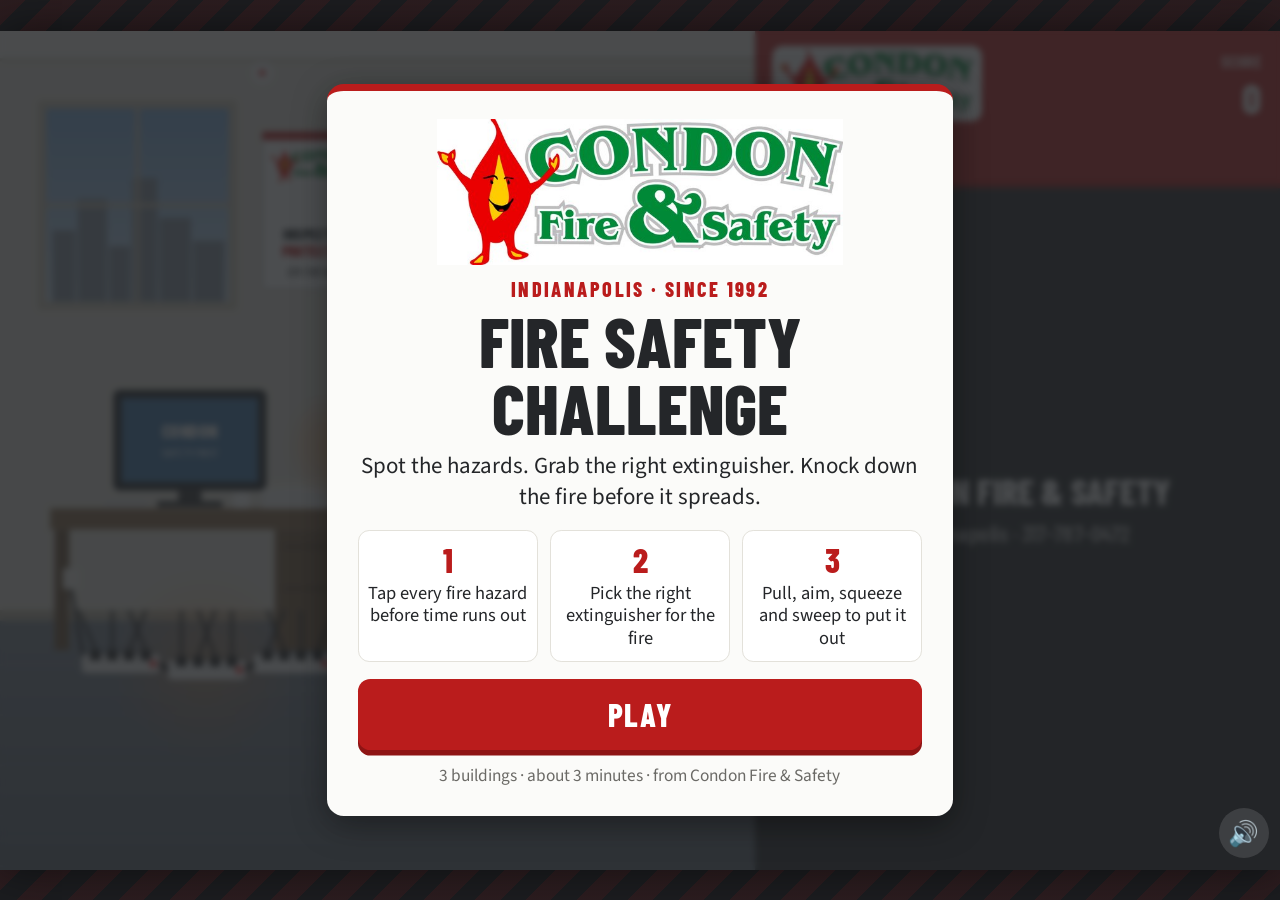
==== commit 5579375f: "Update: clearer hazards, one-shot mechanical kitchen system, code-height pull station by the exit, l" ====
--- a/index.html
+++ b/index.html
@@ -51,11 +51,11 @@
 #mute{position:absolute;right:calc(var(--u)*2);bottom:calc(var(--u)*2);width:calc(var(--u)*9);height:calc(var(--u)*9);border-radius:50%;border:0;background:rgba(255,255,255,.12);color:#fff;font-size:calc(var(--u)*4.4);z-index:5;cursor:pointer;touch-action:manipulation}
 #toastc{position:absolute;left:50%;top:44%;transform:translateX(-50%);background:var(--char);color:#fff;padding:calc(var(--u)*2.4) calc(var(--u)*4);border-radius:calc(var(--u)*2);font-size:calc(var(--u)*3.8);display:none;z-index:9}
 #end{padding:calc(var(--u)*2)}
-#end .panel{padding:calc(var(--u)*3.6) calc(var(--u)*4.2)}
+#end .panel{padding:calc(var(--u)*3) calc(var(--u)*4.2)}
 #end .logo{width:40%;margin-bottom:calc(var(--u)*1)}
 #end .big{font-size:calc(var(--u)*14);margin:0}
 #end .rank{font-size:calc(var(--u)*5.6)}
-#end .stats{margin:calc(var(--u)*2) 0}
+#end .stats{margin:calc(var(--u)*1.4) 0}
 #end .stats div{padding:calc(var(--u)*1.4);font-size:calc(var(--u)*2.9)}
 #end .stats b{font-size:calc(var(--u)*5.6)}
 #end .best{margin-top:0;font-size:calc(var(--u)*3.4)}
@@ -65,6 +65,11 @@
 #end .btn{padding:calc(var(--u)*2.8) calc(var(--u)*2);font-size:calc(var(--u)*4.7);margin-top:calc(var(--u)*1.8)}
 #end .btn.ghost{font-size:calc(var(--u)*4.2);padding:calc(var(--u)*2.2)}
 #end .small{font-size:calc(var(--u)*2.8);margin-top:calc(var(--u)*1.8)}
+#stage.land .panel{max-width:calc(var(--u)*112)}
+#stage.land #end .panel{max-width:calc(var(--u)*190);display:grid;grid-template-columns:1fr 1.1fr;column-gap:calc(var(--u)*5);align-items:center}
+#stage.land #end .ecol{grid-column:1;grid-row:1}
+#stage.land #end .cta{grid-column:2;grid-row:1/3;margin-top:0}
+#stage.land #end .row{grid-column:1;grid-row:2;align-self:start}
 </style>
 </head>
 <body>
@@ -91,13 +96,14 @@
  <button class="btn" id="cBtn">Start</button>
 </div></div>
 
-<div class="ov" id="end"><div class="panel">
+<div class="ov" id="end"><div class="panel"><div class="ecol">
  <img class="logo" src="[data-uri]" alt="Condon Fire &amp; Safety" style="width:56%">
  <div class="kick">Your score</div>
  <div class="big" id="eScore">0</div>
  <div class="rank" id="eRank"></div>
- <div class="stats"><div><b id="eHaz">0/18</b>hazards found</div><div><b id="eFire">0/3</b>fires out</div><div><b id="eRush">0/3</b>kitchen pulls</div></div>
+ <div class="stats"><div><b id="eHaz">0/18</b>hazards found</div><div><b id="eFire">0/3</b>fires out</div><div><b id="eRush">0/1</b>kitchen pull</div></div>
  <div class="best" id="eBest"></div>
+ </div>
  <div class="cta">
   <h3>Is your building ready for real?</h3>
   <p>Condon inspects and services extinguishers, exit and emergency lights, kitchen and paint booth suppression, and hydrants, and runs hands-on extinguisher training.</p>
@@ -114,12 +120,16 @@
 (()=>{'use strict';
 // ---------- config (from condonfire.com) ----------
 const PHONE='317-787-0472', BOOK_URL='https://condonfire.com/request-service', SITE='https://condonfire.com/';
-const W=720,H=1080,HUD=84,SH=800,PY=HUD+SH; // scene 84..884, panel 884..1080
+const W=720,SH=800; // scene is always 720x800 logical
+let LAND=false,CW=720,CH=1080,HUD=84,PY=HUD+SH; // portrait: HUD 0..84, scene 84..884, panel 884..1080. landscape: scene 0..720 x 0..800, sidebar 720..1220
+const SIDE={x:720,w:500,head:150};let PIN={x:0,y:0};
 const RED='#BA1C1C',REDD='#8E1414',CHAR='#242629',OFF='#FBFBF9',GREEN='#008937';
 const stage=document.getElementById('stage'),C=document.getElementById('c'),X=C.getContext('2d');
 const logo=new Image();logo.src='[data-uri]';
 let scale=1,dpr=1;
-function fit(){const cw=innerWidth,ch=innerHeight;let w,h;if(cw/ch>W/H){h=ch;w=h*W/H}else{w=cw;h=w*H/W}w=Math.floor(w);h=Math.floor(h);stage.style.width=w+'px';stage.style.height=h+'px';stage.style.setProperty('--u',(w/100)+'px');dpr=Math.min(window.devicePixelRatio||1,2.5);C.width=Math.round(w*dpr);C.height=Math.round(h*dpr);scale=w/W}
+function fit(){const cw=innerWidth,ch=innerHeight;LAND=cw/ch>1.15;if(LAND){CW=W+SIDE.w;CH=SH;HUD=0}else{CW=720;CH=1080;HUD=84}PY=HUD+SH;
+ let w,h;if(cw/ch>CW/CH){h=ch;w=h*CW/CH}else{w=cw;h=w*CH/CW}w=Math.floor(w);h=Math.floor(h);stage.style.width=w+'px';stage.style.height=h+'px';stage.classList.toggle('land',LAND);stage.style.setProperty('--u',(LAND?h/150:w/100)+'px');dpr=Math.min(window.devicePixelRatio||1,2.5);C.width=Math.round(w*dpr);C.height=Math.round(h*dpr);scale=w/CW;
+ PIN=LAND?{x:SIDE.x+SIDE.w/2+9*1.5,y:SIDE.head+80+9*1.5}:{x:360+9*1.3,y:PY+22+9*1.3}}
 addEventListener('resize',fit);fit();
 
 // ---------- audio ----------
@@ -188,40 +198,40 @@
 {key:'office',name:'The Office',intro:'Find 6 fire hazards in 35 seconds. Then a fire breaks out: grab the right extinguisher and use P.A.S.S.',
  done:'Condon inspects, maintains, recharges and repairs portable fire extinguishers, and tests and repairs exit and emergency lighting.',
  hazards:[
- {id:'exit',x:615,y:220,r:52,label:'Exit sign is dark',tip:'Exit signs and emergency lights need a 30-second test every month and a 90-minute test every year.'},
- {id:'door',x:590,y:535,r:44,label:'Fire door propped open',tip:'Fire doors only work closed. A wedge lets smoke and fire move through the building.'},
- {id:'blocked',x:475,y:440,r:62,label:'Extinguisher blocked by boxes',tip:'Extinguishers have to stay visible and easy to reach. Keep the space in front of them clear.'},
- {id:'tag',x:392,y:390,r:46,label:'Inspection tag expired',tip:'Portable extinguishers need a quick monthly check and annual maintenance by a certified technician.',tag:['2024',true,'EXTINGUISHER']},
- {id:'strips',x:215,y:612,r:72,label:'Daisy-chained power strips',tip:'Power strips plugged into each other overload circuits. Use one strip per outlet.'},
- {id:'emer',x:405,y:100,r:46,label:'Emergency light is broken',tip:'Emergency lights run on backup batteries that wear out. They have to come on when the power fails.'}],
- fire:{x:215,base:628,w:170,what:'The overloaded power strip under the desk is on fire.',correct:['co2','abc'],
+ {id:'exit',x:615,y:212,r:62,label:'Exit sign is out',tip:'In smoke or a blackout, nobody can find a dark exit sign, and Condon tests and repairs exit signs.'},
+ {id:'door',x:617,y:412,r:64,hb:[552,336,684,480],label:'Exit door chained shut',tip:'A chained exit traps people inside during a fire, and Condon trains staff to keep every exit open.'},
+ {id:'blocked',x:475,y:470,r:70,hb:[416,398,536,556],label:'Extinguisher blocked by boxes',tip:'Nobody can grab an extinguisher buried behind boxes, and Condon inspects and services extinguishers.'},
+ {id:'candle',x:304,y:420,r:58,hb:[248,378,350,458],label:'Lit candle next to papers',tip:'An open flame next to paper can start a fire in seconds, and Condon trains staff to put out small fires fast.'},
+ {id:'strips',x:195,y:600,r:80,hb:[66,548,326,628],label:'Power strips plugged into each other',tip:'Chained power strips overload the outlet and can overheat, and Condon\'s training covers electrical fire risks.'},
+ {id:'emer',x:410,y:140,r:72,label:'Emergency light hanging off the wall',tip:'A broken emergency light leaves people in the dark when the power fails, and Condon tests and repairs them.'}],
+ fire:{x:195,base:628,w:170,what:'The overloaded power strip under the desk is on fire.',correct:['co2','abc'],
   fb:{co2:'Right call. CO\u2082 works on electrical fires and leaves no residue on electronics.',abc:'That works. ABC dry chemical is rated for electrical (Class C) fires.',water:'No! Water conducts electricity. That is a shock hazard on an electrical fire.',k:'Class K is made for commercial cooking oil fires, not electrical ones.'}}},
-{key:'kitchen',rush:true,name:'Restaurant Kitchen',intro:'Find 6 hazards in 35 seconds. Then the Kitchen Fire Rush: hit the PULL STATION only when a real fire breaks out.',
- done:'Condon inspects and maintains commercial kitchen suppression systems. Hood systems need service every six months.',
+{key:'kitchen',rush:true,name:'Restaurant Kitchen',intro:'Find 6 hazards in 35 seconds. Then the Kitchen Fire Rush: the suppression system can only go off ONCE, so pull the station only for a real fire.',
+ done:'Condon inspects kitchen suppression systems every six months, and recharges and resets them after any discharge.',
  hazards:[
- {id:'grease',x:250,y:172,r:72,label:'Grease buildup on hood filters',tip:'Grease in hoods, filters and ducts is fuel. Keep them cleaned on schedule.'},
- {id:'boxes',x:155,y:38,r:56,label:'Boxes stored on top of the hood',tip:'Never store cardboard or supplies on or near the hood.'},
- {id:'nok',x:650,y:400,r:50,label:'Class K extinguisher missing',tip:'Commercial kitchens need a Class K extinguisher within 30 feet of the cooking line, even with a hood system.'},
- {id:'suptag',x:650,y:215,r:52,label:'Suppression system overdue',tip:'Kitchen hood suppression systems need inspection every six months by a certified technician.',tag:['03/2025',true,'SUPPRESSION']},
- {id:'pull',x:542,y:255,r:66,label:'Pull station blocked',tip:'Staff have to reach the manual pull station fast. Keep it clear and show everyone where it is.'},
- {id:'towel',x:448,y:412,r:40,label:'Towel next to an open burner',tip:'Keep towels, paper and cardboard away from burners and fryers.'}],
- fire:{x:380,base:398,w:110,what:'A pan on the range flared up again after the system was reset.',correct:['k'],
+ {id:'grease',x:270,y:182,r:84,hb:[150,128,400,232],label:'Grease dripping from the hood',tip:'Built-up grease is fuel that carries a stove fire into the hood, and Condon inspects hood suppression systems.'},
+ {id:'boxes',x:165,y:36,r:66,label:'Boxes stored on top of the hood',tip:'Cardboard sitting on a hot hood can catch fire, and Condon\'s training covers kitchen fire hazards like this.'},
+ {id:'nok',x:522,y:392,r:60,hb:[488,284,556,452],label:'Kitchen extinguisher missing',tip:'An empty hook means nothing to grab when a grease fire starts, and Condon services Class K extinguishers.'},
+ {id:'cans',x:356,y:268,r:60,hb:[300,232,410,306],label:'Spray cans above the stove',tip:'Aerosol cans can burst into flames when they get hot, and Condon\'s training covers safe storage in kitchens.'},
+ {id:'pull',x:584,y:356,r:56,hb:[542,310,616,600],label:'Pull station blocked by boxes',tip:'The pull station belongs on the way out at hand height, easy to reach in seconds, and Condon inspects the whole system, pull station included.'},
+ {id:'towel',x:454,y:428,r:54,hb:[420,392,478,470],label:'Towel touching a lit burner',tip:'A towel this close to a flame can catch and spread fire down the line, and Condon\'s training covers this.'}],
+ fire:{x:100,base:398,w:104,what:'The hot fryer oil flared back up, and the system is already spent. Grab the backup extinguisher.',correct:['k'],
   fb:{k:'Right call. Class K wet chemical cools the oil and smothers it with a soapy layer.',water:'Never put water on a grease fire. It flashes to steam and throws burning oil.',abc:'Not for commercial cooking oil fires. The kitchen needs Class K.',co2:'CO\u2082 is not the right tool for a commercial cooking oil fire. The kitchen needs Class K.'}}},
 {key:'shop',name:'Paint Shop',intro:'Find 6 hazards in 35 seconds. Then a solvent fire breaks out. Pick the right extinguisher and sweep at the base.',
  done:'Condon handles paint booth suppression inspection and maintenance, plus fire hydrant inspection and flow testing.',
  hazards:[
- {id:'hydrant',x:205,y:442,r:56,label:'Fire hydrant blocked',tip:'Firefighters need a clear path to hydrants. Private hydrants also need annual inspection and flow testing.'},
- {id:'nozzle',x:385,y:150,r:44,label:'Booth nozzle caked with overspray',tip:'Overspray on suppression nozzles can block the discharge. Paint booth systems need regular professional service.'},
- {id:'exitb',x:632,y:452,r:66,label:'Exit blocked by pallets',tip:'Exit routes have to stay clear all the way to the door.'},
- {id:'gauge',x:530,y:350,r:46,label:'Extinguisher gauge in the red',tip:'Monthly check: needle in the green, pin and tamper seal in place, no damage. In the red means it needs service.'},
- {id:'rags',x:330,y:598,r:50,label:'Oily rags in an open bin',tip:'Oily rags can heat up and catch fire on their own. Store them in a metal can with a self-closing lid.'},
- {id:'heater',x:500,y:618,r:62,label:'Solvent cans by a space heater',tip:'Keep heaters and other ignition sources well away from paint and solvents.'}],
+ {id:'hydrant',x:205,y:448,r:64,hb:[146,396,264,492],label:'Fire hydrant buried behind boxes',tip:'Firefighters lose precious time if they can\'t reach the hydrant, and Condon inspects and flow-tests hydrants.'},
+ {id:'smoke',x:448,y:404,r:58,hb:[410,350,486,470],label:'Lit cigarette by the paint booth',tip:'One cigarette can ignite paint fumes, and Condon services paint booth suppression systems.'},
+ {id:'exitb',x:628,y:458,r:70,hb:[552,396,704,524],label:'Exit blocked by boxes',tip:'Boxes stacked in front of the exit trap people inside during a fire, and Condon trains staff to keep exits clear.'},
+ {id:'cord',x:640,y:716,r:60,hb:[580,672,712,762],label:'Damaged cord with bare wires',tip:'Bare wires throw sparks that can ignite paint fumes, and Condon\'s training covers electrical hazards.'},
+ {id:'rags',x:330,y:592,r:58,hb:[284,540,378,640],label:'Oily rags piled in an open bin',tip:'Oily rags can heat up and catch fire on their own, and Condon\'s training covers safe storage.'},
+ {id:'heater',x:479,y:622,r:86,hb:[398,568,566,670],label:'Space heater next to paint cans',tip:'A glowing heater beside paint thinner is a fire waiting to happen, and Condon trains crews to keep them apart.'}],
  fire:{x:440,base:712,w:200,what:'Spilled paint thinner on the floor just caught fire.',correct:['co2','abc'],
   fb:{co2:'Right call. CO\u2082 smothers flammable liquid (Class B) fires.',abc:'Right call. ABC dry chemical is rated for flammable liquid (Class B) fires.',water:'No! Water can spread a burning liquid across the floor.',k:'Class K is for commercial cooking oils, not solvents and paint thinner.'}}}];
 const SPOT_TIME=35;
 
 // ---------- state ----------
-const S={phase:'title',L:0,score:0,lvl:0,time:0,found:new Set(),missed:[],marks:[],toast:null,fire:null,picks:0,pass:{p:0,a:0,s:0,w:0},agent:1,ptr:{x:0,y:0,down:false,px:0},sweepV:0,sweepT:0,rush:null,t:0,phaseT:0,msg:null,shake:0,stats:{haz:0,fires:0,rush:0,falsePulls:0},pickedExt:'abc',outOK:false};
+const S={phase:'title',L:0,score:0,lvl:0,time:0,found:new Set(),missed:[],marks:[],toast:null,fire:null,picks:0,pass:{p:0,a:0,s:0,w:0},agent:1,ptr:{x:0,y:0,down:false,px:0},sweepV:0,sweepT:0,rush:null,t:0,phaseT:0,msg:null,shake:0,stats:{haz:0,fires:0,rush:0,falsePulls:0},pickedExt:'abc',outOK:false,idle:0,sysFired:false};
 let best=0;try{best=+localStorage.getItem('condonFireBest')||0}catch(e){}
 const bestT=document.getElementById('bestT');function showBest(){bestT.textContent=best?('Best score: '+best.toLocaleString()):''}showBest();
 const lv=()=>LEVELS[S.L];
@@ -236,38 +246,56 @@
 $('eAgain').onclick=()=>{sfx.click();startGame()};
 
 function startGame(){S.score=0;S.L=0;S.stats={haz:0,fires:0,rush:0,falsePulls:0};intro()}
-function intro(){const l=lv();S.found=new Set();S.missed=[];S.marks=[];S.toast=null;S.fire=null;S.rush=null;S.lvl=0;parts=[];
+function intro(){const l=lv();S.found=new Set();S.missed=[];S.marks=[];S.toast=null;S.fire=null;S.rush=null;S.idle=0;S.sysFired=false;S.lvl=0;parts=[];
  card('Level '+(S.L+1)+' of 3',l.name,l.intro,null,'Start',beginSpot)}
 function beginSpot(){S.phase='spot';S.time=SPOT_TIME;S.phaseT=0;S.toast={title:'Tap every fire hazard you see',body:'Wrong taps cost points, so look before you tap.',good:null}}
 function endSpot(){const l=lv();const all=S.found.size===l.hazards.length;if(all){const b=Math.round(S.time*10);if(b>0){add(b);setMsg('All hazards found! Time bonus +'+b,true,2.2)}}else setMsg('Missed '+(l.hazards.length-S.found.size)+'. They are circled in red.',false,2.2);S.missed=l.hazards.filter(h=>!S.found.has(h.id));S.phase='reveal';S.phaseT=all?1.2:2.4}
 function beginFire(){const f=lv().fire;const n=5,cells=[];for(let i=0;i<n;i++)cells.push({x:f.x-f.w/2+f.w*i/(n-1),v:.35+Math.random()*.15,re:0,seed:Math.random()*10});S.fire={...f,cells,danger:0,sp:f.w/(n-1)};S.phase='pick';S.picks=0;S.pass={p:0,a:0,s:0,w:0};sfx.alarm();setMsg('FIRE! '+f.what,false,99)}
-function pick(id){const f=S.fire;S.pickedExt=id;if(f.correct.includes(id)){sfx.good();add(S.picks===0?150:50,360,PY-40);setMsg(f.fb[id],true,3);S.phase='pull';S.phaseT=0}else{sfx.bad();S.picks++;add(-50,360,PY-40);S.shake=.3;f.cells.forEach(c=>c.v=Math.min(1,c.v+.18));f.danger+=.08;setMsg(f.fb[id]+' Pick again.',false,4)}}
+function pick(id){const f=S.fire;S.pickedExt=id;if(f.correct.includes(id)){sfx.good();add(S.picks===0?150:50,360,HUD+SH-40);setMsg(f.fb[id],true,3);S.phase='pull';S.phaseT=0}else{sfx.bad();S.picks++;add(-50,360,HUD+SH-40);S.shake=.3;f.cells.forEach(c=>c.v=Math.min(1,c.v+.18));f.danger+=.08;setMsg(f.fb[id]+' Pick again.',false,4)}}
 function fireDone(ok,reason){sprayOn(false);S.ptr.down=false;S.phase='out';S.phaseT=2.6;S.outOK=ok;if(ok){const b=250+Math.round(S.agent*150);add(b,lv().fire.x,lv().fire.base-140);S.stats.fires++;sfx.win();setMsg('FIRE OUT! +'+b+'  Now get that extinguisher recharged.',true,3)}else{sfx.bad();setMsg(reason,false,3)}}
 function levelDone(){const l=lv();const tip=S.outOK?'Used an extinguisher, even for a second? It needs a recharge before it goes back on the wall. '+l.done:'If a fire is spreading or blocking your way out, get out and call 911. '+l.done;
  const last=S.L===LEVELS.length-1;card('Level '+(S.L+1)+' complete',l.name+': '+Math.max(0,S.lvl).toLocaleString()+' pts','Total score: '+S.score.toLocaleString(),tip,last?'See your score':'Next: '+LEVELS[S.L+1].name,()=>{if(last)endGame();else{S.L++;intro()}})}
-function rankOf(s){return s>=5200?'Fire Marshal':s>=3800?'Safety Pro':s>=2200?'Safety Rookie':'Needs Training'}
-function endGame(){S.phase='end';if(S.score>best){best=S.score;try{localStorage.setItem('condonFireBest',best)}catch(e){}}showBest();$('eScore').textContent=S.score.toLocaleString();$('eRank').textContent=rankOf(S.score);$('eHaz').textContent=S.stats.haz+'/18';$('eFire').textContent=S.stats.fires+'/3';$('eRush').textContent=S.stats.rush+'/3';$('eBest').textContent='Best score: '+best.toLocaleString();ov('end')}
+function rankOf(s){return s>=4800?'Fire Marshal':s>=3400?'Safety Pro':s>=1900?'Safety Rookie':'Needs Training'}
+function endGame(){S.phase='end';if(S.score>best){best=S.score;try{localStorage.setItem('condonFireBest',best)}catch(e){}}showBest();$('eScore').textContent=S.score.toLocaleString();$('eRank').textContent=rankOf(S.score);$('eHaz').textContent=S.stats.haz+'/18';$('eFire').textContent=S.stats.fires+'/3';$('eRush').textContent=S.stats.rush+'/1';$('eBest').textContent='Best score: '+best.toLocaleString();ov('end')}
 $('eShare').onclick=async()=>{const url=location.href.split('#')[0];const text='I scored '+S.score.toLocaleString()+' ('+rankOf(S.score)+') on the Condon Fire & Safety Fire Safety Challenge. Can you beat it?';try{if(navigator.share){await navigator.share({title:'Fire Safety Challenge',text,url});return}}catch(e){if(e&&e.name==='AbortError')return}try{await navigator.clipboard.writeText(text+' '+url);toastc('Copied! Paste it anywhere to share.')}catch(e){toastc(text+' '+url,5000)}};
 function toastc(t,ms){const el=$('toastc');el.textContent=t;el.style.display='block';clearTimeout(toastc.h);toastc.h=setTimeout(()=>el.style.display='none',ms||2200)}
 
 // ---------- kitchen rush ----------
+// A mechanical kitchen system discharges ONCE, then a technician must recharge it. One decision only.
 const ST={fryer:{x:100,y:404,w:84},broiler:{x:230,y:394,w:100},range:{x:372,y:396,w:100}};
-function beginRush(){const R=[[['d','broiler',1.0],['r','range',3.0]],[['d','steam',.9],['d','smoke',2.3],['r','fryer',3.9]],[['d','broiler',.8],['d','steam',2.0],['r','broiler',3.4]]];S.rush={rounds:R,round:0,t:0,ev:[],cool:0,banner:null};S.phase='rush';setMsg('Pull ONLY for a real fire. Real fires grow and pour black smoke.',true,4);loadRound()}
-function loadRound(){const r=S.rush;r.t=-.6;r.ev=r.rounds[r.round].map(([k,type,t0])=>({k,type,t0,age:-1,done:false}))}
-function rushPull(){const r=S.rush;if(!r||r.cool>0)return;const real=r.ev.find(e=>e.k==='r'&&e.age>=0&&!e.done);sfx.pull();r.dis={t:1.6,x:real?ST[real.type==='fryer'?'fryer':real.type].x:null};
- if(real){const p=Math.max(80,Math.round(320-real.age*60));add(p,360,PY-50);S.stats.rush++;real.done=true;real.out=1;setMsg('Good pull! System fired and shut off the fuel. Next: call 911.',true,2.6);r.cool=2.8;r.next=true}
- else{add(-150,360,PY-50);S.stats.falsePulls++;S.shake=.4;setMsg('False discharge! That was normal cooking. The kitchen is shut down until the system is recharged.',false,3.2);r.ev.forEach(e=>{if(e.age>=0)e.done=true;else e.t0+=2.2});r.cool=2}}
-function updRush(dt){const r=S.rush;if(r.dis){r.dis.t-=dt;if(r.dis.t<=0)r.dis=null}if(r.cool>0){r.cool-=dt;if(r.cool<=0&&r.next){r.next=false;r.round++;if(r.round>=r.rounds.length){S.phase='prefire';S.phaseT=1.2;setMsg('Rush complete! System recharged by Condon.',true,1.4);return}loadRound();setMsg('Round '+(r.round+1)+' of 3. Watch the line.',true,1.6)}}
- r.t+=dt;for(const e of r.ev){if(e.done){if(e.out)e.out-=dt;continue}if(e.age<0&&r.t>=e.t0&&r.cool<=0)e.age=0;if(e.age>=0){e.age+=dt;if(e.k==='d'&&e.age>1.7)e.done=true;if(e.k==='r'){const st=ST[e.type];if(Math.random()<dt*14)P({x:st.x+(Math.random()-.5)*40,y:st.y-60-e.age*30,vx:(Math.random()-.5)*20,vy:-60,r:10,grow:22,c:'#2a2a2a',a:.55,life:1.6,max:1.6});if(e.age>5.5){e.done=true;e.out=1;add(40,360,PY-50);r.dis={t:1.6};setMsg('The fusible links melted and the system went off on its own. Slower, but it worked because it was serviced.',false,3.2);r.cool=3.2;r.next=true}}}}
-}
+function beginRush(){const T0=6.4+Math.random()*1.6;const ev=[['d','broiler',1.0],['d','steam',2.5],['d','smoke',3.9],['d','broiler',5.3],['r','fryer',T0]];S.rush={t:-.4,ev:ev.map(([k,type,t0])=>({k,type,t0,age:-1,done:false})),fired:false,end:0,dis:null};S.phase='rush';setMsg('The system can only go off ONCE. Pull only for a real fire: it keeps growing and pours black smoke.',true,4.5)}
+function rushFinish(t){const r=S.rush;r.ev.forEach(e=>{if(!e.done){e.done=true;if(e.age>=0&&e.k==='r')e.out=1}});r.end=t}
+function rushPull(){const r=S.rush;if(!r||r.fired||S.sysFired)return;const real=r.ev.find(e=>e.k==='r'&&e.age>=0&&!e.done);sfx.pull();r.fired=true;S.sysFired=true;r.dis={t:1.8};
+ if(real){const p=Math.max(150,Math.round(500-real.age*70));add(p,360,HUD+SH-70);S.stats.rush=1;setMsg('Good pull! The system knocked the fire down and shut off the gas. Now it is empty until Condon recharges it.',true,4)}
+ else{add(-200,360,HUD+SH-70);S.stats.falsePulls++;S.shake=.4;setMsg('False discharge! That was a normal flare-up. The system is empty, and the kitchen stays closed until Condon recharges it.',false,4.2)}
+ rushFinish(4.2)}
+function updRush(dt){const r=S.rush;if(r.dis){r.dis.t-=dt;if(r.dis.t<=0)r.dis=null}
+ for(const e of r.ev)if(e.done&&e.out>0)e.out-=dt;
+ if(r.end>0){r.end-=dt;if(r.end<=0){S.phase='prefire';S.phaseT=1.4;setMsg('Wait, the fryer is flaring back up!',false,1.6)}return}
+ r.t+=dt;for(const e of r.ev){if(e.done)continue;if(e.age<0&&r.t>=e.t0)e.age=0;if(e.age>=0){e.age+=dt;if(e.k==='d'&&e.age>1.7)e.done=true;if(e.k==='r'){const st=ST[e.type];if(Math.random()<dt*14)P({x:st.x+(Math.random()-.5)*40,y:st.y-60-e.age*30,vx:(Math.random()-.5)*20,vy:-60,r:10,grow:22,c:'#2a2a2a',a:.55,life:1.6,max:1.6});
+  if(e.age>6){r.fired=true;S.sysFired=true;r.dis={t:1.8};sfx.pull();add(50,360,HUD+SH-70);setMsg('No one pulled, so the heat melted the fusible links and the system went off on its own. That is slower, and it only works if the system has been serviced.',false,4.4);rushFinish(4.4);return}}}}}
 function drawRush(){const r=S.rush;if(!r)return;for(const e of r.ev){if(e.age<0)continue;if(e.k==='d'){if(e.done)continue;if(e.type==='broiler'){const st=ST.broiler,k=Math.sin(Math.min(1,e.age/1.7)*Math.PI);for(let i=0;i<5;i++)flame(st.x-40+i*20,st.y,18+k*38*(.6+.4*Math.sin(S.t*9+i)),20,S.t,i)}else if(e.type==='steam'){const st=ST.range;if(Math.random()<.5)P({x:st.x+40+(Math.random()-.5)*20,y:st.y-40,vx:(Math.random()-.5)*15,vy:-70,r:8,grow:20,c:'#ffffff',a:.7,life:1.2,max:1.2})}else if(e.type==='smoke'){const st=ST.broiler;if(Math.random()<.4)P({x:st.x+(Math.random()-.5)*60,y:st.y-10,vx:(Math.random()-.5)*10,vy:-50,r:6,grow:16,c:'#b9b9b9',a:.5,life:1.4,max:1.4})}}
  else{const st=ST[e.type];let k=Math.min(1.35,.45+e.age*.22);if(e.done){if(!(e.out>0))continue;k*=Math.max(0,e.out)}glow(st.x,st.y-60,120*k,.5);for(let i=0;i<4;i++)flame(st.x-st.w/2+st.w*(i+.5)/4,st.y,(50+k*130)*(.75+.25*Math.sin(S.t*6+i*2)),st.w*.5,S.t,i*1.3)}}
  if(r.dis){const a=Math.min(1,r.dis.t);[100,230,372].forEach(x=>{X.globalAlpha=.45*a;X.fillStyle='#cfe8ff';X.beginPath();X.moveTo(x-5,208);X.lineTo(x+5,208);X.lineTo(x+55,400);X.lineTo(x-55,400);X.closePath();X.fill();if(Math.random()<.6)P({x:x+(Math.random()-.5)*80,y:390,vx:(Math.random()-.5)*30,vy:-10,r:6,grow:8,c:'#eef7ff',a:.8,life:1,max:1})});X.globalAlpha=1}}
-
 // ---------- scenes ----------
 const F=id=>S.found.has(id);
-function emerLight(x,y,broken){fr(x-34,y-12,68,22,4,'#f4f4f2');X.strokeStyle='#bbb';X.lineWidth=1.5;rr(x-34,y-12,68,22,4);X.stroke();circ(x,y,3,broken?'#555':'#2ecc40');const head=(hx,hy,rot)=>{X.save();X.translate(hx,hy);X.rotate(rot);fr(-11,-2,22,16,6,'#e9e9e6');circ(0,12,8,broken&&rot?'#666':'#fff8d0');X.restore()};head(x-22,y+6,0);if(broken){head(x+26,y+10,1.1);line(x+20,y+20,x+30,y+12,'#999',1)}else head(x+22,y+6,0)}
-function exitSign(x,y,lit){fr(x-50,y-22,100,44,4,lit?'#fff':'#e6e6e6');X.strokeStyle='#999';X.lineWidth=2;rr(x-50,y-22,100,44,4);X.stroke();if(lit){X.shadowColor='#ff2a2a';X.shadowBlur=14}T('EXIT',x,y+1,32,lit?'#e01919':'#9a9a9a','center');X.shadowBlur=0;rect(x-2,y-34,4,12,'#999')}
+function emerLight(x,y,broken){fr(x-46,y-30,92,12,3,'#cfcfc9');circ(x-36,y-24,2.5,'#777');circ(x+36,y-24,2.5,'#777');
+ if(!broken){fr(x-46,y-18,92,30,5,'#f4f4f2');X.strokeStyle='#aaa';X.lineWidth=2;rr(x-46,y-18,92,30,5);X.stroke();T('EMERGENCY',x-4,y-3,11,RED,'center');circ(x+38,y-3,3,'#2ecc40');[-28,28].forEach(dx=>{fr(x+dx-14,y+12,28,18,7,'#e9e9e6');X.strokeStyle='#aaa';X.lineWidth=1.5;rr(x+dx-14,y+12,28,18,7);X.stroke();circ(x+dx,y+26,9,'#fff6c0')});return}
+ X.lineCap='round';X.strokeStyle='#d22';X.lineWidth=3;X.beginPath();X.moveTo(x-30,y-18);X.quadraticCurveTo(x-38,y+20,x-26,y+40);X.stroke();X.strokeStyle='#222';X.beginPath();X.moveTo(x-20,y-18);X.quadraticCurveTo(x-14,y+14,x-14,y+38);X.stroke();X.lineCap='butt';
+ X.save();X.translate(x-32,y+34);X.rotate(.6);fr(0,0,92,30,5,'#ecece8');X.strokeStyle='#999';X.lineWidth=2;rr(0,0,92,30,5);X.stroke();T('EMERGENCY',46,15,11,'#999','center');
+ const head=(hx,rot)=>{X.save();X.translate(hx,30);X.rotate(rot);fr(-14,0,28,18,7,'#ddd');X.strokeStyle='#999';X.lineWidth=1.5;rr(-14,0,28,18,7);X.stroke();circ(0,14,9,'#4a4a4a');line(-6,8,5,20,'#ccc',1.5);line(3,7,-4,19,'#ccc',1.2);X.restore()};head(16,.4);head(76,-.9);X.restore();
+ line(x-40,y-18,x-50,y-4,'#9c968a',1.5);line(x+22,y-18,x+32,y-6,'#9c968a',1.5)}
+function exitSign(x,y,lit){rect(x-2,y-40,4,12,'#999');fr(x-64,y-28,128,56,5,lit?'#fff':'#55595e');X.strokeStyle=lit?'#999':'#33363a';X.lineWidth=3;rr(x-64,y-28,128,56,5);X.stroke();if(lit){X.shadowColor='#ff2a2a';X.shadowBlur=16;T('EXIT',x,y+2,40,'#e01919','center');X.shadowBlur=0}else{T('EXIT',x,y+2,40,'#6d7177','center');line(x-50,y-18,x-36,y+2,'#7a7e84',1.5);line(x-36,y+2,x-42,y+18,'#7a7e84',1.5)}}
+// mechanical remote manual pull station for a kitchen suppression system (x = center, y = top; 80x106 at s=1)
+function pullStation(x,y,s,pulled){X.save();X.translate(x,y);X.scale(s,s);fr(-40,0,80,106,6,'#c51f1f');X.strokeStyle='#7a0f0f';X.lineWidth=2;rr(-40,0,80,106,6);X.stroke();T('PULL',0,15,20,'#fff','center');T('IN CASE OF FIRE',0,81,8.5,'#fff','center',800);T('KITCHEN FIRE',0,92,8.5,'#fff','center',800);T('SUPPRESSION',0,102,8.5,'#fff','center',800);fr(-9,28,18,10,2,'#e6e6e6');
+ if(!pulled){line(0,36,0,46,'#eeeeee',5);X.strokeStyle='#f2f2f2';X.lineWidth=5;X.beginPath();X.arc(0,58,13,0,7);X.stroke();line(-15,40,15,40,'#8a8a8a',3);X.strokeStyle='#ffd23f';X.lineWidth=2.5;X.beginPath();X.arc(16,45,5,0,7);X.stroke()}
+ else{line(0,36,0,112,'#666',1.5);X.strokeStyle='#f2f2f2';X.lineWidth=5;X.beginPath();X.arc(0,124,13,0,7);X.stroke();line(12,42,24,38,'#8a8a8a',3)}X.restore()}
+// mechanical system cabinet: wet-chemical agent tank + mechanical release
+function suppCab(fired){X.save();X.translate(492-556*.8,30-64*.8);X.scale(.8,.8);fr(556,64,152,202,6,'#8f969d');X.fillStyle=lg(560,0,704,0,['#c3c8cd','#eef0f2','#b9bfc5']);rr(560,68,144,194,5);X.fill();T('KITCHEN FIRE',632,82,14,RED,'center');T('SUPPRESSION',632,98,14,RED,'center');fr(570,110,124,144,4,'#2a2d31');
+ X.fillStyle=lg(580,0,624,0,['#7a1010','#e2453a','#a51a1a']);rr(580,134,44,112,14);X.fill();rect(594,122,16,14,'#666');fr(584,168,36,46,3,'#fff');T('WET',602,182,11,RED,'center');T(fired?'EMPTY':'AGENT',602,198,9,fired?'#d11':'#333','center',800);
+ fr(632,120,54,70,4,'#4a4f55');T('RELEASE',659,131,9,'#ddd','center',700);circ(659,154,12,'#e6e6e6');line(659,154,fired?669:649,fired?162:146,'#222',3);fr(637,170,44,16,3,fired?'#d11':GREEN);T(fired?'FIRED':'READY',659,178,10,'#fff','center');line(632,150,624,150,'#888',4);line(659,120,659,110,'#888',4);
+ line(676,192,680,204,'#888',1.5);fr(666,204,26,40,3,'#fff');rect(666,204,26,9,RED);T('C',679,209,7,'#fff','center');T(fired?'!':'OK',679,228,12,fired?'#d11':GREEN,'center');
+ if(fired){fr(560,268,144,26,4,'#d11');T('NEEDS RECHARGE',632,281,13,'#fff','center')}X.restore()}
 function box(x,y,w,h,c){fr(x,y,w,h,3,c||'#c49a62');rect(x,y+h*.42,w,h*.12,'rgba(0,0,0,.08)');rect(x+w*.45,y,w*.1,h,'rgba(255,255,255,.18)');X.strokeStyle='rgba(0,0,0,.25)';X.lineWidth=1.5;rr(x,y,w,h,3);X.stroke()}
 function poster(x,y,w,h){fr(x,y,w,h,4,'#fff');X.strokeStyle='#ccc';X.lineWidth=2;rr(x,y,w,h,4);X.stroke();rect(x,y,w,8,RED);if(logo.complete&&logo.naturalWidth){const lw=w-16;X.drawImage(logo,x+8,y+16,lw,lw*logo.naturalHeight/logo.naturalWidth)}T('INSPECTED.',x+w/2,y+h-52,15,CHAR,'center');T('PROTECTED.',x+w/2,y+h-36,15,RED,'center');T(PHONE,x+w/2,y+h-16,12,'#555','center',600)}
 function drawOffice(){rect(0,0,W,560,'#E8E4DA');rect(0,0,W,26,'#F6F4EF');rect(0,26,W,3,'#CFC9BB');circ(250,40,11,'#f3f3f3');circ(250,40,3,'#d33');
@@ -278,40 +306,53 @@
  // desk
  rect(48,455,300,20,'#8B6B4A');rect(52,475,14,115,'#6f553a');rect(262,475,82,115,'#7a5e41');rect(270,490,66,3,'#5e4730');rect(270,530,66,3,'#5e4730');
  fr(108,342,146,96,6,'#1f2328');rect(116,350,130,80,'#2f6fa8');rect(116,350,130,80,'rgba(255,255,255,.08)');T('CONDON',181,382,18,'#fff','center');T('SAFETY FIRST',181,402,11,'#cfe2f5','center',600);rect(170,438,22,12,'#333');rect(150,448,62,6,'#333');fr(100,447,40,7,2,'#ddd');fr(222,440,16,15,3,'#fff');
+ // papers + candle
+ fr(250,436,62,19,2,'#fbfbfb');rect(250,442,62,2,'#ddd');rect(250,448,62,2,'#ddd');X.save();X.translate(254,430);X.rotate(-.07);fr(0,0,58,8,1,'#f2eee2');X.restore();
+ if(!F('candle')){glow(330,396,58,.55);fr(318,420,24,35,4,'#efe3c8');rect(318,420,24,5,'#d8c79f');line(330,420,330,413,'#222',2);flame(330,416,34,14,S.t,2)}
  // power strips
  line(66,522,80,600,'#222',3);fr(60,512,16,20,2,'#f1efe9');
- if(!F('strips')){fr(80,598,70,14,4,'#f2f2f2');fr(160,604,70,14,4,'#f2f2f2');fr(240,598,70,14,4,'#f2f2f2');line(150,605,160,611,'#222',4);line(230,611,240,605,'#222',4);[90,104,118,132,170,184,198,212,250,264,278,292].forEach((x,i)=>{rect(x,(i>3&&i<8)?600:594,8,8,'#222');line(x+4,(i>3&&i<8)?600:594,x+4+(i%3-1)*14,560,'#222',2)})}else{fr(80,598,70,14,4,'#f2f2f2');[92,110,128].forEach(x=>rect(x,594,8,8,'#222'));circ(141,605,3,'#e33')}
+ if(!F('strips')){glow(195,604,90,.3);fr(78,594,74,18,4,'#f2f2f2');fr(160,600,74,18,4,'#f2f2f2');fr(242,594,74,18,4,'#f2f2f2');line(152,603,160,609,'#222',5);line(234,609,242,603,'#222',5);[86,102,118,134,168,184,200,216,250,266,282,298].forEach((x,i)=>{const yy=(i>3&&i<8)?596:590;rect(x,yy,10,10,'#222');line(x+5,yy,x+5+(i%3-1)*16,552,'#222',2.5)});circ(146,603,3.5,'#ff3b3b');circ(228,609,3.5,'#ff3b3b');circ(310,603,3.5,'#ff3b3b')}else{fr(80,598,70,14,4,'#f2f2f2');[92,110,128].forEach(x=>rect(x,594,8,8,'#222'));circ(141,605,3,'#e33')}
  // plant
  fr(374,500,42,56,6,'#a45a3b');X.fillStyle='#3f8f4f';for(let i=0;i<7;i++){X.beginPath();X.ellipse(395+(i-3)*8,486-Math.abs(i-3)*4,8,22,(i-3)*.35,0,7);X.fill()}
  // extinguishers
- ext(392,326,{s:.95,tag:1,tagExpired:!F('tag'),bigTag:1});ext(474,326,{s:.95,tag:1});
+ ext(392,326,{s:.95,tag:1});ext(474,326,{s:.95,tag:1});
  if(!F('blocked')){box(420,430,72,62);box(470,410,62,82,'#b88c55');box(430,492,96,62,'#c9a06a');T('FRAGILE',478,520,14,'rgba(120,40,20,.6)','center')}
- // door
- fr(540,246,154,314,2,'#9aa1a8');if(!F('door')){rect(550,256,134,304,'#2c2f33');rect(550,256,134,304,'rgba(255,255,255,.04)');X.fillStyle='#c7ccd1';X.beginPath();X.moveTo(550,256);X.lineTo(600,276);X.lineTo(600,546);X.lineTo(550,560);X.closePath();X.fill();X.fillStyle='#e0c050';X.beginPath();X.moveTo(588,560);X.lineTo(612,560);X.lineTo(612,546);X.closePath();X.fill()}else{rect(550,256,134,304,'#c7ccd1');rect(566,280,40,60,'#9fb6c8');rect(560,400,112,10,'#888');fr(600,300,70,22,3,RED);T('FIRE DOOR',635,308,10,'#fff','center');T('KEEP CLOSED',635,317,8,'#fff','center',600)}
+ // exit door (chained shut until found)
+ fr(540,246,154,314,2,'#9aa1a8');rect(550,256,134,304,'#c7ccd1');rect(566,280,40,60,'#9fb6c8');rect(628,280,40,60,'#9fb6c8');line(617,256,617,560,'#9aa1a8',3);fr(556,396,52,12,4,'#8a8f94');fr(626,396,52,12,4,'#8a8f94');
+ if(!F('door')){for(let i=0;i<=12;i++){const t=i/12,cx=558+t*118,cy=402+Math.sin(t*Math.PI)*16;X.strokeStyle=i%2?'#4f545b':'#80868d';X.lineWidth=4;X.beginPath();X.ellipse(cx,cy,i%2?8:5,i%2?4:7,0,0,7);X.stroke()}X.strokeStyle='#6f6f6f';X.lineWidth=5;X.beginPath();X.arc(617,428,11,Math.PI,0);X.stroke();fr(601,428,32,30,5,'#d9a520');X.strokeStyle='#8a6a10';X.lineWidth=2;rr(601,428,32,30,5);X.stroke();circ(617,440,4,'#5a4300');rect(615,440,4,10,'#5a4300')}
  exitSign(615,212,F('exit'))}
 function drawKitchen(){rect(0,0,W,600,'#F1F1EC');X.strokeStyle='#dcdcd4';X.lineWidth=1;for(let y=0;y<600;y+=22){line(0,y,W,y,'#dedcd4',1);for(let x=(y/22%2)*22;x<W;x+=44)line(x,y,x,y+22,'#dedcd4',1)}
  X.fillStyle=lg(0,600,0,800,['#a5482f','#7d3422']);X.fillRect(0,600,W,200);for(let i=0;i<9;i++)line(0,600+i*24,W,600+i*24,'rgba(0,0,0,.15)',2);for(let x=0;x<W;x+=60)line(x,600,x,800,'rgba(0,0,0,.12)',2);
  // backsplash
  X.fillStyle=lg(0,200,0,420,['#c9ced3','#e4e7ea']);X.fillRect(20,200,456,210);
  // hood
- if(!F('boxes')){box(100,8,72,56);box(168,22,58,42,'#b88c55')}
+ if(!F('boxes')){box(96,4,80,60);box(170,18,64,46,'#b88c55');T('PAPER',136,40,13,'rgba(120,40,20,.6)','center')}
  X.fillStyle=lg(0,60,0,200,['#d9dde1','#aab1b8']);X.beginPath();X.moveTo(30,62);X.lineTo(470,62);X.lineTo(482,200);X.lineTo(18,200);X.closePath();X.fill();rect(18,196,464,8,'#8f969d');
  for(let i=0;i<7;i++){const x=42+i*61;rect(x,134,54,58,'#9aa1a8');for(let j=0;j<5;j++)rect(x+3+j*10.5,136,6,54,'#7d848b')}
- if(!F('grease')){X.fillStyle='rgba(110,70,20,.75)';for(let i=0;i<4;i++){const x=166+i*61;X.fillRect(x,150,54,42);for(let j=0;j<3;j++){X.beginPath();X.ellipse(x+10+j*16,200+((i+j)%3)*5,3,6+((i*j)%3)*3,0,0,7);X.fill()}}}
+ if(!F('grease')){for(let i=0;i<4;i++){const x=166+i*61;X.fillStyle='rgba(92,56,12,.9)';X.fillRect(x,140,54,52);for(let j=0;j<3;j++){const dx=x+9+j*17,len=10+((i+j)%3)*7;fr(dx-3,194,6,len,3,'rgba(92,56,12,.92)');X.beginPath();X.ellipse(dx,194+len,4.5,5.5,0,0,7);X.fill()}}X.fillStyle='rgba(92,56,12,.35)';X.fillRect(160,200,250,6)}
  T('HOOD SUPPRESSION',250,86,13,'#6b7279','center');line(20,205,480,205,'#7d848b',3);[100,230,372].forEach(x=>{rect(x-3,205,6,10,'#555');circ(x,216,4,'#333')});
  // fryer
  X.fillStyle=lg(40,0,160,0,['#9aa1a8','#e3e6e9','#a5acb3']);X.fillRect(40,404,120,196);rect(48,396,104,16,'#6a4d12');rect(50,398,100,8,'#b7892e');rect(70,350,4,50,'#333');rect(120,350,4,50,'#333');rect(66,346,12,6,'#222');rect(116,346,12,6,'#222');rect(52,440,96,6,'#888');circ(70,470,6,'#333');circ(130,470,6,'#333');
  // broiler
  X.fillStyle=lg(170,0,290,0,['#9aa1a8','#e3e6e9','#a5acb3']);X.fillRect(170,404,120,196);rect(176,392,108,14,'#2a2a2a');for(let i=0;i<9;i++)rect(180+i*12,394,6,10,'#555');X.fillStyle='rgba(255,90,20,.6)';X.fillRect(180,404,100,4);rect(180,430,100,40,'#555');[200,230,260].forEach(x=>circ(x,500,6,'#333'));
  // range
- X.fillStyle=lg(300,0,460,0,['#9aa1a8','#e3e6e9','#a5acb3']);X.fillRect(300,404,160,196);rect(300,398,160,10,'#2b2b2b');fr(320,380,60,16,4,'#3b3b3b');rect(380,384,40,5,'#3b3b3b');rect(398,350,52,48,'#9aa1a8');rect(398,350,52,6,'#7d848b');rect(316,450,128,80,'#7d848b');rect(326,460,108,10,'#555');[320,350,380,410,440].forEach(x=>circ(x,425,6,'#222'));
- if(!F('towel')){X.fillStyle='#f4f4f4';X.beginPath();X.moveTo(432,396);X.lineTo(466,396);X.lineTo(462,450);X.lineTo(436,452);X.closePath();X.fill();rect(434,412,30,4,'#2f6fa8');rect(434,424,30,4,'#2f6fa8')}
- // right wall
- fr(600,110,100,180,6,'#d4d8dc');X.strokeStyle='#9aa1a8';X.lineWidth=2;rr(600,110,100,180,6);X.stroke();T('FIRE',650,140,15,RED,'center');T('SUPPRESSION',650,156,12,RED,'center');T('SYSTEM',650,171,12,RED,'center');line(650,190,640,210,'#555',1);fr(624,208,32,48,3,'#fff');rect(624,208,32,10,RED);T('CONDON',640,213,8,'#fff','center');T(F('suptag')?'10/26':'03/25',640,234,11,F('suptag')?GREEN:'#d11','center');T('SVC',640,248,8,'#777','center',600);
- fr(515,150,52,72,5,RED);T('PULL',541,186,17,'#fff','center');T('FIRE',541,166,9,'#fff','center',600);rect(533,198,16,14,'#fff');
- if(!F('pull')){box(490,214,108,128,'#3a6fb0');box(494,342,100,130,'#c49a62');box(486,472,116,128,'#b88c55')}
- fr(618,312,64,26,3,'#fff');X.strokeStyle='#999';X.lineWidth=1.5;rr(618,312,64,26,3);X.stroke();T('K',632,325,20,RED,'center');T('CLASS',660,325,10,'#333','center',600);if(F('nok'))ext(650,348,{s:.9,type:'k',tag:1});else{rect(642,370,16,6,'#666');rect(646,376,8,30,'#777');T('?',650,420,30,'rgba(209,17,17,.55)','center')}
- rect(600,470,110,10,'#b8bdc2');rect(606,480,6,120,'#9aa1a8');rect(698,480,6,120,'#9aa1a8')}
+ X.fillStyle=lg(300,0,460,0,['#9aa1a8','#e3e6e9','#a5acb3']);X.fillRect(300,404,160,196);rect(300,398,160,10,'#2b2b2b');fr(312,380,60,16,4,'#3b3b3b');rect(372,384,30,5,'#3b3b3b');rect(410,393,44,5,'#222');for(let i=0;i<5;i++){const fx=414+i*9,fh=13+3*Math.sin(S.t*11+i*1.7);X.fillStyle='#3d7bff';X.beginPath();X.moveTo(fx-4,396);X.quadraticCurveTo(fx,396-fh*1.3,fx+4,396);X.fill();X.fillStyle='#bfe0ff';X.beginPath();X.moveTo(fx-2,396);X.quadraticCurveTo(fx,396-fh*.7,fx+2,396);X.fill()}rect(316,450,128,80,'#7d848b');rect(326,460,108,10,'#555');[320,350,380,410,440].forEach(x=>circ(x,425,6,'#222'));
+ if(!F('towel')){glow(446,392,30,.45);X.fillStyle='#f6f6f6';X.beginPath();X.moveTo(438,390);X.lineTo(474,393);X.lineTo(470,466);X.lineTo(440,468);X.closePath();X.fill();X.strokeStyle='#bbb';X.lineWidth=1.5;X.stroke();rect(441,410,31,5,'#2f6fa8');rect(441,426,31,5,'#2f6fa8');rect(441,442,30,5,'#2f6fa8')}
+ // shelf + spray cans above the stove
+ rect(300,300,170,8,'#8f969d');rect(312,308,6,12,'#8f969d');rect(452,308,6,12,'#8f969d');
+ if(!F('cans')){[[324,'#2f6fd0'],[356,'#e2b11a'],[388,'#d23a2a']].forEach(([x,c])=>{fr(x-12,248,24,52,5,c);rect(x-7,240,14,9,'#d6d6d6');rect(x-3,235,6,6,'#333');fr(x-10,262,20,26,3,'#fff');X.fillStyle='#d11';X.beginPath();X.moveTo(x,264);X.lineTo(x+9,275);X.lineTo(x,286);X.lineTo(x-9,275);X.closePath();X.fill();X.fillStyle='#fff';X.beginPath();X.moveTo(x,268);X.quadraticCurveTo(x+5,276,x+3,281);X.lineTo(x-3,281);X.quadraticCurveTo(x-5,276,x,268);X.fill()})}
+ // exit door on the right wall (path of egress) with a lit exit sign
+ fr(618,166,98,434,3,'#6f767d');fr(624,172,86,428,2,'#9aa3ab');rect(632,186,70,148,'#8c959e');rect(632,420,70,166,'#8c959e');fr(626,396,82,14,3,'#d9dde1');rect(631,400,72,6,'#7d848b');rect(620,600,96,4,'#555');
+ rect(665,122,4,10,'#999');fr(629,132,76,30,4,'#fff');X.strokeStyle='#999';X.lineWidth=2;rr(629,132,76,30,4);X.stroke();X.shadowColor='#ff2a2a';X.shadowBlur=10;T('EXIT',667,148,22,'#e01919','center');X.shadowBlur=0;
+ // mechanical system cabinet beside the hood, piped into the hood, with the release cable run in conduit down to the pull station
+ line(584,190,584,320,'#8f969d',4);circ(584,320,3,'#8f969d');
+ suppCab(S.sysFired);line(494,56,462,56,'#8f969d',5);line(462,54,462,66,'#8f969d',5);
+ // manual pull station: on the wall at the exit, hand height (about 44 in. to the ring), well away from the hood
+ pullStation(584,318,.7,S.sysFired);
+ if(!F('pull')){box(552,376,62,74,'#3a6fb0');box(548,450,66,74,'#c49a62');box(546,524,68,76,'#b88c55')}
+ // Class K extinguisher spot, between the cooking line and the exit
+ fr(490,288,64,36,4,RED);T('FIRE EXT.',522,300,11,'#fff','center');T('CLASS K',522,316,12,'#fff','center');X.fillStyle=RED;X.beginPath();X.moveTo(512,328);X.lineTo(532,328);X.lineTo(522,338);X.closePath();X.fill();
+ if(F('nok'))ext(522,346,{s:.85,type:'k',tag:1});else{rect(514,360,16,6,'#666');rect(518,366,8,26,'#777');X.setLineDash([6,5]);X.strokeStyle='rgba(209,17,17,.75)';X.lineWidth=2.5;rr(504,360,36,86,10);X.stroke();X.setLineDash([]);T('?',522,416,34,'rgba(209,17,17,.8)','center')}}
 function drawShop(){X.fillStyle=lg(0,0,0,500,['#97a3ad','#7f8b95']);X.fillRect(0,0,W,500);for(let x=0;x<W;x+=18)rect(x,0,6,500,'rgba(255,255,255,.07)');
  X.fillStyle=lg(0,500,0,800,['#b9b6ae','#9e9b93']);X.fillRect(0,500,W,300);rect(0,516,W,10,'#f2c417');X.fillStyle='rgba(0,0,0,.06)';X.beginPath();X.ellipse(180,700,120,30,0,0,7);X.fill();
  // dock opening
@@ -323,17 +364,24 @@
  if(!F('hydrant')){box(150,438,110,26,'#a37a4c');box(150,464,110,26,'#a37a4c');box(156,412,98,26,'#b58b5a')}
  // booth
  rect(278,88,216,412,'#3d4349');rect(286,96,200,30,'#f1f1f1');for(let i=0;i<8;i++)rect(290+i*25,98,18,26,'#e2e2e2');T('PAINT BOOTH',386,112,12,'#666','center');X.fillStyle='rgba(170,210,235,.35)';X.fillRect(286,130,200,370);rect(286,135,200,5,'#777');[320,385,450].forEach(x=>{rect(x-3,140,6,10,'#555');circ(x,152,4,'#333')});
- if(!F('nozzle')){X.fillStyle='#2f6fd0';X.beginPath();X.ellipse(385,152,13,10,0,0,7);X.fill();X.beginPath();X.ellipse(392,162,6,8,0,0,7);X.fill()}
- X.fillStyle='#2f6fd0';X.beginPath();X.moveTo(330,330);X.quadraticCurveTo(386,280,446,330);X.lineTo(446,360);X.lineTo(330,360);X.closePath();X.fill();rect(380,360,8,100,'#555');rect(350,456,68,8,'#555');
+  X.fillStyle='#2f6fd0';X.beginPath();X.moveTo(330,330);X.quadraticCurveTo(386,280,446,330);X.lineTo(446,360);X.lineTo(330,360);X.closePath();X.fill();rect(380,360,8,100,'#555');rect(350,456,68,8,'#555');
+ // no smoking sign + lit cigarette on a stand
+ fr(414,200,68,68,6,'#fff');X.strokeStyle='#999';X.lineWidth=1.5;rr(414,200,68,68,6);X.stroke();rect(430,226,36,8,'#ddd');rect(458,226,8,8,'#e8742a');X.strokeStyle='#d11';X.lineWidth=6;X.beginPath();X.arc(448,230,22,0,7);X.stroke();line(433,215,463,245,'#d11',6);T('NO SMOKING',448,260,9,'#d11','center',800);
+ rect(426,440,6,58,'#555');rect(466,440,6,58,'#555');fr(418,430,60,10,3,'#6c727a');
+ if(!F('smoke')){X.fillStyle='#333';X.beginPath();X.ellipse(448,428,22,7,0,0,7);X.fill();X.save();X.translate(440,424);X.rotate(-.12);fr(0,-4,34,8,3,'#fafafa');rect(0,-4,9,8,'#e0a050');X.restore();glow(474,420,24,.75);circ(474,420,4.5,'#ff5a1a');X.strokeStyle='rgba(225,225,225,.9)';X.lineWidth=3;X.lineCap='round';X.beginPath();X.moveTo(474,414);for(let k=1;k<6;k++)X.lineTo(474+Math.sin(S.t*2+k)*7,414-k*12);X.stroke();X.lineCap='butt'}
  // ext + door
- ext(530,300,{s:.95,tag:1,gaugeRed:!F('gauge')});
+ ext(530,300,{s:.95,tag:1});
  rect(570,256,124,244,'#6c747c');rect(578,264,108,236,'#a9b0b6');rect(590,370,84,8,'#777');exitSign(632,222,true);
  if(!F('exitb')){box(560,400,136,40,'#a37a4c');box(566,440,124,40,'#b58b5a');box(556,480,144,40,'#a37a4c')}
  // rags
- if(!F('rags')){rect(306,566,48,62,'#8a9096');rect(302,562,56,8,'#6c727a');X.fillStyle='#d9b38c';X.beginPath();X.ellipse(330,560,30,12,0,0,7);X.fill();X.fillStyle='#7a5a3a';X.beginPath();X.ellipse(318,556,10,6,.4,0,7);X.fill();X.fillStyle='#c09060';X.beginPath();X.ellipse(345,552,10,8,-.3,0,7);X.fill()}else{rect(306,566,48,62,RED);fr(302,556,56,12,4,'#a01818');T('OILY',330,590,12,'#fff','center');T('WASTE',330,604,12,'#fff','center')}
+ if(!F('rags')){rect(302,566,56,66,'#8a9096');rect(298,562,64,8,'#6c727a');X.fillStyle='#d9b38c';X.beginPath();X.ellipse(330,556,34,15,0,0,7);X.fill();[[314,552,12,7,.4,'#6b4a2a'],[344,548,12,9,-.3,'#b07a48'],[330,542,11,7,0,'#5a3a1a'],[352,560,9,6,.2,'#4a3018'],[310,562,8,5,-.2,'#8a5a30']].forEach(([x,y,a,b,r,c])=>{X.fillStyle=c;X.beginPath();X.ellipse(x,y,a,b,r,0,7);X.fill()});X.strokeStyle='rgba(110,110,110,.65)';X.lineWidth=2.5;X.lineCap='round';for(let k=0;k<3;k++){X.beginPath();X.moveTo(318+k*12,534);X.quadraticCurveTo(312+k*12+Math.sin(S.t*3+k)*5,522,320+k*12,510);X.stroke()}X.lineCap='butt'}else{rect(306,566,48,62,RED);fr(302,556,56,12,4,'#a01818');T('OILY',330,590,12,'#fff','center');T('WASTE',330,604,12,'#fff','center')}
  // cans + heater
- [[410,628,'#2f6fd0'],[440,634,'#e2b11a'],[470,626,'#9aa1a8']].forEach(([x,y,c])=>{fr(x,y,26,34,3,c);rect(x,y+10,26,10,'#fff');rect(x+2,y-4,22,5,'#777')});
- const hx=F('heater')?650:525;fr(hx-24,580,48,74,6,'#3a3e43');for(let i=0;i<4;i++)rect(hx-16,592+i*12,32,5,F('heater')?'#555':'#ff7a1a');if(!F('heater'))glow(hx,620,60,.35);rect(hx-20,654,40,6,'#222');
+ [[404,620,'#2f6fd0'],[436,626,'#e2b11a'],[468,618,'#9aa1a8']].forEach(([x,y,c])=>{fr(x,y,28,40,3,c);fr(x+3,y+10,22,18,2,'#fff');X.fillStyle='#d11';X.beginPath();X.moveTo(x+14,y+11);X.lineTo(x+23,y+19);X.lineTo(x+14,y+27);X.lineTo(x+5,y+19);X.closePath();X.fill();rect(x+3,y-4,22,5,'#777')});
+ const hx=F('heater')?230:530;fr(hx-24,580,48,74,6,'#3a3e43');for(let i=0;i<4;i++)rect(hx-16,592+i*12,32,5,F('heater')?'#555':'#ff7a1a');if(!F('heater'))glow(hx,620,60,.35);rect(hx-20,654,40,6,'#222');
+ // damaged cord on the floor
+ X.lineCap='round';X.strokeStyle='#1d1d1d';X.lineWidth=6;X.beginPath();X.moveTo(726,690);X.quadraticCurveTo(690,676,664,704);X.stroke();X.beginPath();X.moveTo(616,724);X.quadraticCurveTo(596,744,566,738);X.stroke();
+ if(!F('cord')){X.lineWidth=3;[['#b87333',-3],['#d4a017',0],['#b87333',3]].forEach(([c,o])=>{X.strokeStyle=c;X.beginPath();X.moveTo(664,704+o);X.quadraticCurveTo(640,704+o*3,616,724+o);X.stroke()});if(Math.sin(S.t*13)>-.3){glow(640,712,34,.6);for(let k=0;k<6;k++){const a=k*1.05+S.t*4;line(640,712,640+Math.cos(a)*17,712+Math.sin(a)*17,'#ffe14a',2.5)}}}
+ else{X.strokeStyle='#1d1d1d';X.lineWidth=6;X.beginPath();X.moveTo(664,704);X.quadraticCurveTo(640,708,616,724);X.stroke()}X.lineCap='butt';fr(520,722,50,28,6,'#e2b11a');rect(524,746,42,6,'#333');
  rect(60,540,50,70,'#2b5a8a');rect(60,550,50,4,'#1d3f63');rect(120,548,46,62,'#2b5a8a');rect(120,558,46,4,'#1d3f63')}
 const SCENES={office:drawOffice,kitchen:drawKitchen,shop:drawShop};
 
@@ -347,19 +395,22 @@
  if(f.danger>=1)fireDone(false,'The fire spread too far. Time to evacuate and call 911.')}
 
 // ---------- input ----------
-function toL(e){const r=C.getBoundingClientRect();return{x:(e.clientX-r.left)/r.width*W,y:(e.clientY-r.top)/r.height*H}}
+function toL(e){const r=C.getBoundingClientRect();return{x:(e.clientX-r.left)/r.width*CW,y:(e.clientY-r.top)/r.height*CH}}
 C.addEventListener('pointerdown',e=>{e.preventDefault();ac();const p=toL(e);S.ptr.x=p.x;S.ptr.y=p.y;S.ptr.px=p.x;try{C.setPointerCapture(e.pointerId)}catch(_){}tap(p);});
 C.addEventListener('pointermove',e=>{const p=toL(e);S.ptr.x=p.x;S.ptr.y=p.y});
 const up=e=>{S.ptr.down=false;sprayOn(false)};C.addEventListener('pointerup',up);C.addEventListener('pointercancel',up);
+function inScene(p){return p.x>=0&&p.x<W&&p.y>HUD&&p.y<HUD+SH}
+function inPanel(p){return LAND?p.x>=SIDE.x&&p.y>SIDE.head:p.y>PY}
+// hit test: inside the hazard's box, or within its (generous) circle
+function hitD(z,x,y){if(z.hb&&x>=z.hb[0]&&x<=z.hb[2]&&y>=z.hb[1]&&y<=z.hb[3])return 0;const d=Math.hypot(x-z.x,y-z.y);return d<Math.max(z.r,46)*1.2?d:1e9}
 function tap(p){const ph=S.phase;
- if(ph==='spot'&&p.y>HUD&&p.y<PY){const l=lv(),sy=p.y-HUD;let h=null,bd=1e9;for(const z of l.hazards){if(S.found.has(z.id))continue;const d=Math.hypot(p.x-z.x,sy-z.y);if(d<z.r*1.1&&d<bd){bd=d;h=z}}
-  if(h){S.found.add(h.id);S.stats.haz++;sfx.good();add(100+Math.round(S.time*3),h.x,h.y+HUD-h.r);S.toast={title:h.label,body:h.tip,good:true,tag:h.tag};if(S.found.size===l.hazards.length)endSpot()}
-  else if(!l.hazards.some(z=>S.found.has(z.id)&&Math.hypot(p.x-z.x,sy-z.y)<z.r)){sfx.bad();add(-20,p.x,p.y);S.marks.push({x:p.x,y:sy,t:.8})}}
- else if(ph==='pick'&&p.y>PY){const i=Math.floor(p.x/(W/4));if(EXT[i])pick(EXT[i].id)}
- else if(ph==='pull'){if(Math.hypot(p.x-PIN.x,p.y-PIN.y)<70||p.y>PY){S.pass.p=1;sfx.pin();S.phase='spray';S.agent=1;setMsg('Hold to SQUEEZE. AIM low at the base and SWEEP side to side.',true,99);P({x:PIN.x,y:PIN.y,vx:160,vy:-260,g:700,r:6,c:'#ddd',life:1,max:1})}}
- else if(ph==='spray'&&p.y>HUD){if(S.agent>0){S.ptr.down=true;S.pass.s=1;sprayOn(true)}}
- else if(ph==='rush'){if(p.y>PY||Math.hypot(p.x-541,p.y-HUD-186)<50)rushPull()}}
-const PIN={x:360+9*1.3,y:PY+22+9*1.3};
+ if(ph==='spot'&&inScene(p)){const l=lv(),sy=p.y-HUD;let h=null,bd=1e9;for(const z of l.hazards){if(S.found.has(z.id))continue;const d=hitD(z,p.x,sy);if(d<bd){bd=d;h=z}}
+  if(h){S.found.add(h.id);S.stats.haz++;S.idle=0;sfx.good();add(100+Math.round(S.time*3),h.x,h.y+HUD-h.r);S.toast={title:h.label,body:h.tip,good:true};if(S.found.size===l.hazards.length)endSpot()}
+  else if(!l.hazards.some(z=>S.found.has(z.id)&&hitD(z,p.x,sy)<1e9)){sfx.bad();add(-20,p.x,p.y);S.marks.push({x:p.x,y:sy,t:.8})}}
+ else if(ph==='pick'&&inPanel(p)){let i;if(LAND){const c=Math.floor((p.x-SIDE.x-14)/236),r=Math.floor((p.y-SIDE.head-20)/310);i=(c>=0&&c<2&&r>=0&&r<2)?r*2+c:-1}else i=Math.floor(p.x/(W/4));if(EXT[i])pick(EXT[i].id)}
+ else if(ph==='pull'){if(Math.hypot(p.x-PIN.x,p.y-PIN.y)<70||inPanel(p)){S.pass.p=1;sfx.pin();S.phase='spray';S.agent=1;setMsg('Hold to SQUEEZE. AIM low at the base and SWEEP side to side.',true,99);P({x:PIN.x,y:PIN.y,vx:160,vy:-260,g:700,r:6,c:'#ddd',life:1,max:1})}}
+ else if(ph==='spray'&&inScene(p)){if(S.agent>0){S.ptr.down=true;S.pass.s=1;sprayOn(true)}}
+ else if(ph==='rush'){if(inPanel(p)||Math.hypot(p.x-584,p.y-HUD-356)<70)rushPull()}}
 
 // ---------- update ----------
 let last=performance.now(),paused=false;document.addEventListener('visibilitychange',()=>{paused=document.hidden;sprayOn(false);S.ptr.down=false;last=performance.now()});
@@ -376,35 +427,51 @@
 function emitSpray(){const ox=360,oy=SH-10,tx=S.ptr.x,ty=Math.min(S.ptr.y-HUD,SH-40);for(let i=0;i<5;i++){const k=.8+Math.random()*.4,a=Math.atan2(ty-oy,tx-ox)+(Math.random()-.5)*.25,d=Math.hypot(tx-ox,ty-oy);P({x:ox,y:oy,vx:Math.cos(a)*d*1.6*k,vy:Math.sin(a)*d*1.6*k,r:4,grow:26,c:SPRAYC[S.pickedExt]||'#fff',a:.8,life:.6,max:.6})}}
 
 // ---------- render ----------
-function render(){X.setTransform(dpr*scale,0,0,dpr*scale,0,0);X.clearRect(0,0,W,H);const l=lv();
+function render(){X.setTransform(dpr*scale,0,0,dpr*scale,0,0);X.clearRect(0,0,CW,CH);const l=lv();
  X.save();if(S.shake>0&&!matchMedia('(prefers-reduced-motion: reduce)').matches)X.translate((Math.random()-.5)*10,(Math.random()-.5)*10);
  X.save();X.translate(0,HUD);X.beginPath();X.rect(0,0,W,SH);X.clip();SCENES[l.key]();
  if(S.phase!=='title'){for(const z of l.hazards)if(S.found.has(z.id)){X.lineWidth=4;X.strokeStyle=GREEN;X.beginPath();X.arc(z.x,z.y,z.r*.85,0,7);X.stroke();circ(z.x+z.r*.6,z.y-z.r*.6,13,GREEN);X.strokeStyle='#fff';X.lineWidth=3;X.beginPath();X.moveTo(z.x+z.r*.6-6,z.y-z.r*.6);X.lineTo(z.x+z.r*.6-1,z.y-z.r*.6+5);X.lineTo(z.x+z.r*.6+7,z.y-z.r*.6-5);X.stroke()}
   if(S.phase==='reveal'||(S.missed.length&&S.phase!=='spot')){for(const z of S.missed){X.setLineDash([8,6]);X.lineWidth=4;X.strokeStyle='#e11';X.beginPath();X.arc(z.x,z.y,z.r*.85,0,7);X.stroke();X.setLineDash([]);if(S.phase==='reveal'){X.font='800 16px "Barlow Condensed",sans-serif';const tw=X.measureText(z.label).width+16;const lx=Math.max(tw/2+4,Math.min(W-tw/2-4,z.x));fr(lx-tw/2,z.y+z.r*.85+4,tw,24,5,'#e11');T(z.label,lx,z.y+z.r*.85+16,16,'#fff','center')}}}
+  if(S.phase==='spot'&&S.idle>6){const z=l.hazards.find(z=>!S.found.has(z.id));if(z){const a=Math.min(1,(S.idle-6)/1.5),k=.5+.5*Math.sin(S.t*5);X.globalAlpha=a*(.35+.45*k);X.strokeStyle='#ffd23f';X.lineWidth=5;X.setLineDash([12,9]);X.beginPath();X.arc(z.x,z.y,z.r*(.95+.12*k),0,7);X.stroke();X.setLineDash([]);X.globalAlpha=1}}
   for(const m of S.marks){X.globalAlpha=m.t/.8;X.strokeStyle='#e11';X.lineWidth=5;line(m.x-12,m.y-12,m.x+12,m.y+12,'#e11',5);line(m.x+12,m.y-12,m.x-12,m.y+12,'#e11',5);X.globalAlpha=1}}
  drawRush();drawFire();drawParts();
  if(S.phase==='spray'||(S.phase==='out'&&S.fire)){const a=Math.atan2(S.ptr.y-HUD-(SH-10),S.ptr.x-360);X.save();X.translate(360,SH-10);X.rotate(a);fr(-6,-9,46,18,6,'#151515');fr(36,-11,12,22,3,'#222');X.restore();fr(330,SH-30,60,40,10,'#1d1d1d')}
  if(S.phase==='spray'&&S.fire){X.setLineDash([10,8]);X.strokeStyle='rgba(255,255,255,.55)';X.lineWidth=3;rr(S.fire.x-S.fire.w/2-50,S.fire.base-60,S.fire.w+100,90,14);X.stroke();X.setLineDash([]);T('AIM HERE',S.fire.x,S.fire.base+46,16,'#fff','center')}
  // banner/messages
  if(S.msg){X.font='700 21px "Source Sans 3",sans-serif';const mw=Math.min(660,X.measureText(S.msg.text).width+40);const lines=Math.ceil((X.measureText(S.msg.text).width+40)/660);const hh=lines>1?78:46;const top=['pick','pull','spray','out'].includes(S.phase);const my=top?54:SH-hh-22;fr(W/2-mw/2,my,mw,hh,12,S.msg.good?'rgba(0,110,44,.94)':'rgba(170,20,20,.94)');wrap(S.msg.text,W/2,my+(lines>1?24:23),mw-30,28,20,'#fff',700,'Source Sans 3','center')}
- if(S.phase==='rush'&&S.rush){fr(W/2-200,12,400,40,10,'rgba(36,38,41,.88)');T('KITCHEN FIRE RUSH \u00b7 ROUND '+Math.min(3,S.rush.round+1)+' OF 3',W/2,33,22,'#fff','center')}
+ if(S.phase==='rush'&&S.rush){fr(W/2-200,12,400,40,10,'rgba(36,38,41,.88)');T('KITCHEN FIRE RUSH \u00b7 ONE PULL ONLY',W/2,33,22,'#fff','center')}
  if(S.phase==='pick'||S.phase==='pull'||S.phase==='spray'){const d=S.fire?S.fire.danger:0;fr(20,14,W-40,30,8,'rgba(36,38,41,.85)');T('FIRE SPREAD',34,30,17,'#fff','left');fr(150,22,W-190,14,7,'#555');fr(150,22,(W-190)*Math.min(1,d),14,7,d>.7?'#ff3b2f':'#ff9a1f')}
  X.restore();
  for(const q of pops){X.globalAlpha=Math.min(1,q.t);T(q.text,q.x,q.y,30,q.c,'center');X.globalAlpha=1}
  drawHUD();drawPanel();X.restore()}
-function drawHUD(){rect(0,0,W,HUD,RED);rect(0,HUD-5,W,5,REDD);fr(12,10,176,64,10,'#fff');if(logo.complete&&logo.naturalWidth)X.drawImage(logo,18,13,164,164*logo.naturalHeight/logo.naturalWidth);
- const l=lv();T('LEVEL '+(S.L+1)+'/3',204,28,16,'rgba(255,255,255,.75)');T(l.name.toUpperCase(),204,54,26,'#fff');T('SCORE',W-16,24,14,'rgba(255,255,255,.75)','right');T(S.score.toLocaleString(),W-16,52,34,'#fff','right');
+function drawHUD(){const l=lv(),logoOK=logo.complete&&logo.naturalWidth;
+ if(LAND){const x0=SIDE.x,w=SIDE.w;rect(x0,0,w,SIDE.head,RED);rect(x0,SIDE.head-5,w,5,REDD);fr(x0+16,14,200,72,10,'#fff');if(logoOK){const lw=186,lh=lw*logo.naturalHeight/logo.naturalWidth;X.drawImage(logo,x0+23,50-lh/2,lw,lh)}
+  T('SCORE',x0+w-18,30,16,'rgba(255,255,255,.75)','right');T(S.score.toLocaleString(),x0+w-18,66,40,'#fff','right');T('LEVEL '+(S.L+1)+'/3',x0+18,110,17,'rgba(255,255,255,.8)');T(l.name.toUpperCase(),x0+18,134,28,'#fff');
+  if(S.phase==='spot'){const tc=S.time<10?'#ffe14d':'#fff';fr(x0+w-112,94,94,48,10,'rgba(0,0,0,.25)');T(Math.ceil(S.time)+'s',x0+w-65,119,30,tc,'center')}return}
+ rect(0,0,W,HUD,RED);rect(0,HUD-5,W,5,REDD);fr(12,10,176,64,10,'#fff');if(logoOK)X.drawImage(logo,18,13,164,164*logo.naturalHeight/logo.naturalWidth);
+ T('LEVEL '+(S.L+1)+'/3',204,28,16,'rgba(255,255,255,.75)');T(l.name.toUpperCase(),204,54,26,'#fff');T('SCORE',W-16,24,14,'rgba(255,255,255,.75)','right');T(S.score.toLocaleString(),W-16,52,34,'#fff','right');
  if(S.phase==='spot'){const tc=S.time<10?'#ffe14d':'#fff';fr(420,18,92,48,10,'rgba(0,0,0,.25)');T(Math.ceil(S.time)+'s',466,43,30,tc,'center')}}
-function drawPanel(){const y=PY;rect(0,y,W,H-y,CHAR);rect(0,y,W,4,'#111');const ph=S.phase,l=lv();
- if(ph==='spot'||ph==='reveal'||ph==='card'||ph==='title'||ph==='end'){if(ph==='spot'||ph==='reveal'){T('HAZARDS '+S.found.size+'/'+l.hazards.length,24,y+28,22,'#fff');for(let i=0;i<l.hazards.length;i++)circ(200+i*24,y+28,8,i<S.found.size?'#2ecc40':'#555')}const t=S.toast;if(t&&(ph==='spot'||ph==='reveal')){const tw=t.tag?520:670;T(t.title,24,y+66,t.good?26:24,t.good?'#7CFC9A':'#fff');wrap(t.body,24,y+100,tw,26,20,'#ddd');if(t.tag)bigTag(620,y+14,t.tag[0],t.tag[1],t.tag[2])}else if(ph!=='spot'&&ph!=='reveal'){T('CONDON FIRE & SAFETY',W/2,y+60,30,'#fff','center');T('Indianapolis \u00b7 '+PHONE,W/2,y+96,20,'#bbb','center',600)}}
- else if(ph==='pick'){for(let i=0;i<4;i++){const cx=W/8+i*W/4;fr(cx-80,y+10,160,H-y-20,12,'#33363b');ext(cx,y+18,{s:1.05,type:EXT[i].id});T(EXT[i].name,cx,y+150,EXT[i].name.length>8?17:21,'#fff','center');T(EXT[i].cls,cx,y+172,15,'#ffb3ad','center',600)}}
+function stationPulse(x,y,w,h){if(S.sysFired)return;const k=.5+.5*Math.sin(S.t*6);X.strokeStyle=`rgba(255,220,60,${.25+.55*k})`;X.lineWidth=4;rr(x,y,w,h,14);X.stroke()}
+function drawPanel(){const ph=S.phase,l=lv();
+ if(LAND){const x0=SIDE.x,y0=SIDE.head,w=SIDE.w,cx=x0+w/2;rect(x0,y0,w,CH-y0,CHAR);
+  if(ph==='spot'||ph==='reveal'){T('HAZARDS '+S.found.size+'/'+l.hazards.length,x0+28,y0+42,28,'#fff');for(let i=0;i<l.hazards.length;i++)circ(x0+262+i*32,y0+42,10,i<S.found.size?'#2ecc40':'#555');const t=S.toast;if(t){T(t.title,x0+28,y0+100,t.good?30:28,t.good?'#7CFC9A':'#fff');wrap(t.body,x0+28,y0+146,w-56,34,24,'#ddd')}if(ph==='spot')wrap('Stuck? Wait a few seconds and a yellow ring will point you to one.',x0+28,y0+590,w-56,26,18,'#8d9196')}
+  else if(ph==='pick'){for(let i=0;i<4;i++){const c=i%2,r=Math.floor(i/2),bx=x0+14+c*236,by=y0+20+r*310,ccx=bx+113;fr(bx,by,226,300,14,'#33363b');ext(ccx,by+16,{s:1.55,type:EXT[i].id});T(EXT[i].name,ccx,by+232,EXT[i].name.length>8?22:28,'#fff','center');T(EXT[i].cls,ccx,by+266,20,'#ffb3ad','center',600)}}
+  else if(ph==='pull'){ext(cx,y0+80,{s:1.5,type:S.pickedExt});const k=.5+.5*Math.sin(S.t*8);X.strokeStyle=`rgba(255,220,60,${.5+k*.5})`;X.lineWidth=4;X.beginPath();X.arc(PIN.x,PIN.y,24+k*7,0,7);X.stroke();T('P \u00b7 PULL',cx,y0+340,52,'#ffdc3c','center');T('Tap the pin to pull it',cx,y0+396,26,'#ddd','center',600);T('It breaks the tamper seal',cx,y0+436,19,'#aaa','center',600)}
+  else if(ph==='spray'||ph==='out'){const st=[['P','Pull',S.pass.p],['A','Aim',S.pass.a],['S','Squeeze',S.pass.s],['S','Sweep',S.pass.w]];st.forEach(([a,b,on],i)=>{const x=x0+70+i*120;fr(x-50,y0+30,100,96,12,on?GREEN:'#3b3e44');T(a,x,y0+68,44,'#fff','center');T(b.toUpperCase(),x,y0+108,17,'#fff','center',600)});T('AGENT',x0+28,y0+182,20,'#fff');fr(x0+28,y0+200,w-56,30,8,'#444');fr(x0+28,y0+200,(w-56)*S.agent,30,8,S.agent<.25?'#ff3b2f':'#f7f3e6');wrap('Hold to spray. Sweep low across the base of the flames.',x0+28,y0+290,w-56,32,24,'#ccc')}
+  else if(ph==='rush'||ph==='prefire'){pullStation(cx,y0+40,2.4,S.sysFired);stationPulse(cx-110,y0+26,220,282);if(!S.sysFired){T('ONE PULL ONLY',cx,y0+430,40,'#fff','center');wrap('Tap here for a REAL fire, not a normal flare-up.',cx,y0+474,w-60,32,24,'#ffd0cc',600,'Source Sans 3','center')}else{T('SYSTEM DISCHARGED',cx,y0+430,36,'#ff8a80','center');wrap('It needs a recharge by Condon before the kitchen can cook again.',cx,y0+474,w-60,32,24,'#ddd',600,'Source Sans 3','center')}}
+  else{T('CONDON FIRE & SAFETY',cx,y0+290,34,'#fff','center');T('Indianapolis \u00b7 '+PHONE,cx,y0+330,22,'#bbb','center',600)}
+  return}
+ const y=PY;rect(0,y,W,CH-y,CHAR);rect(0,y,W,4,'#111');
+ if(ph==='spot'||ph==='reveal'||ph==='card'||ph==='title'||ph==='end'){if(ph==='spot'||ph==='reveal'){T('HAZARDS '+S.found.size+'/'+l.hazards.length,24,y+28,22,'#fff');for(let i=0;i<l.hazards.length;i++)circ(200+i*24,y+28,8,i<S.found.size?'#2ecc40':'#555')}const t=S.toast;if(t&&(ph==='spot'||ph==='reveal')){T(t.title,24,y+66,t.good?26:24,t.good?'#7CFC9A':'#fff');wrap(t.body,24,y+100,670,26,20,'#ddd')}else if(ph!=='spot'&&ph!=='reveal'){T('CONDON FIRE & SAFETY',W/2,y+60,30,'#fff','center');T('Indianapolis \u00b7 '+PHONE,W/2,y+96,20,'#bbb','center',600)}}
+ else if(ph==='pick'){for(let i=0;i<4;i++){const cx=W/8+i*W/4;fr(cx-80,y+10,160,CH-y-20,12,'#33363b');ext(cx,y+18,{s:1.05,type:EXT[i].id});T(EXT[i].name,cx,y+150,EXT[i].name.length>8?17:21,'#fff','center');T(EXT[i].cls,cx,y+172,15,'#ffb3ad','center',600)}}
  else if(ph==='pull'){ext(360,y+22,{s:1.3,type:S.pickedExt});const k=.5+.5*Math.sin(S.t*8);X.strokeStyle=`rgba(255,220,60,${.5+k*.5})`;X.lineWidth=4;X.beginPath();X.arc(PIN.x,PIN.y,22+k*6,0,7);X.stroke();T('P \u00b7 PULL',40,y+70,40,'#ffdc3c');wrap('Tap the pin to pull it',40,y+112,220,26,20,'#ddd');T('Breaks the tamper seal',W-40,y+90,18,'#aaa','right',600)}
  else if(ph==='spray'||ph==='out'){const st=[['P','Pull',S.pass.p],['A','Aim',S.pass.a],['S','Squeeze',S.pass.s],['S','Sweep',S.pass.w]];st.forEach(([a,b,on],i)=>{const x=60+i*110;fr(x-44,y+16,88,84,12,on?GREEN:'#3b3e44');T(a,x,y+48,40,'#fff','center');T(b.toUpperCase(),x,y+84,15,'#fff','center',600)});T('AGENT',500,y+30,18,'#fff');fr(500,y+46,196,26,8,'#444');fr(500,y+46,196*S.agent,26,8,S.agent<.25?'#ff3b2f':'#f7f3e6');wrap('Hold to spray. Sweep low across the base of the flames.',30,y+136,660,24,19,'#ccc')}
- else if(ph==='rush'||ph==='prefire'){const k=.5+.5*Math.sin(S.t*6);fr(200,y+18,320,120,16,'#7a0f0f');fr(204,y+14+(S.rush&&S.rush.cool>0?6:0),312,116,16,RED);T('PULL STATION',360,y+60,40,'#fff','center');T('Tap for a REAL fire only',360,y+100,18,'#ffd0cc','center',600);X.strokeStyle=`rgba(255,255,255,${.15+.25*k})`;X.lineWidth=3;rr(198,y+10,324,124,18);X.stroke();T('Rush pulls: '+S.stats.rush,40,y+170,17,'#aaa','left',600);T('False pulls: '+S.stats.falsePulls,W-40,y+170,17,'#aaa','right',600)}}
+ else if(ph==='rush'||ph==='prefire'){pullStation(110,y+14,1.5,S.sysFired);stationPulse(44,y+8,132,172);if(!S.sysFired){T('PULL STATION',210,y+46,36,'#fff');T('ONE PULL ONLY',210,y+84,24,'#ffd0cc','left',700);wrap('Tap here for a REAL fire, not a normal flare-up.',210,y+122,480,26,20,'#ddd')}else{T('SYSTEM DISCHARGED',210,y+46,34,'#ff8a80');wrap('It needs a recharge by Condon before the kitchen can cook again.',210,y+90,480,28,21,'#ddd')}}}
+
 function loop(now){const dt=Math.min(.05,(now-last)/1000);last=now;if(!paused){update(dt);render()}requestAnimationFrame(loop)}
 requestAnimationFrame(loop);
 // test hooks
-window.CG={S,LEVELS,toScreen(x,y){const r=C.getBoundingClientRect();return{x:r.left+x/W*r.width,y:r.top+y/H*r.height}},pin:PIN,HUD,PY};
+window.CG={S,LEVELS,toScreen(x,y){const r=C.getBoundingClientRect();return{x:r.left+x/CW*r.width,y:r.top+y/CH*r.height}},get pin(){return PIN},get HUD(){return HUD},get PY(){return PY},get LAND(){return LAND},get CW(){return CW},get CH(){return CH},SIDE,hitD,render};
 })();
 </script>
 </body>
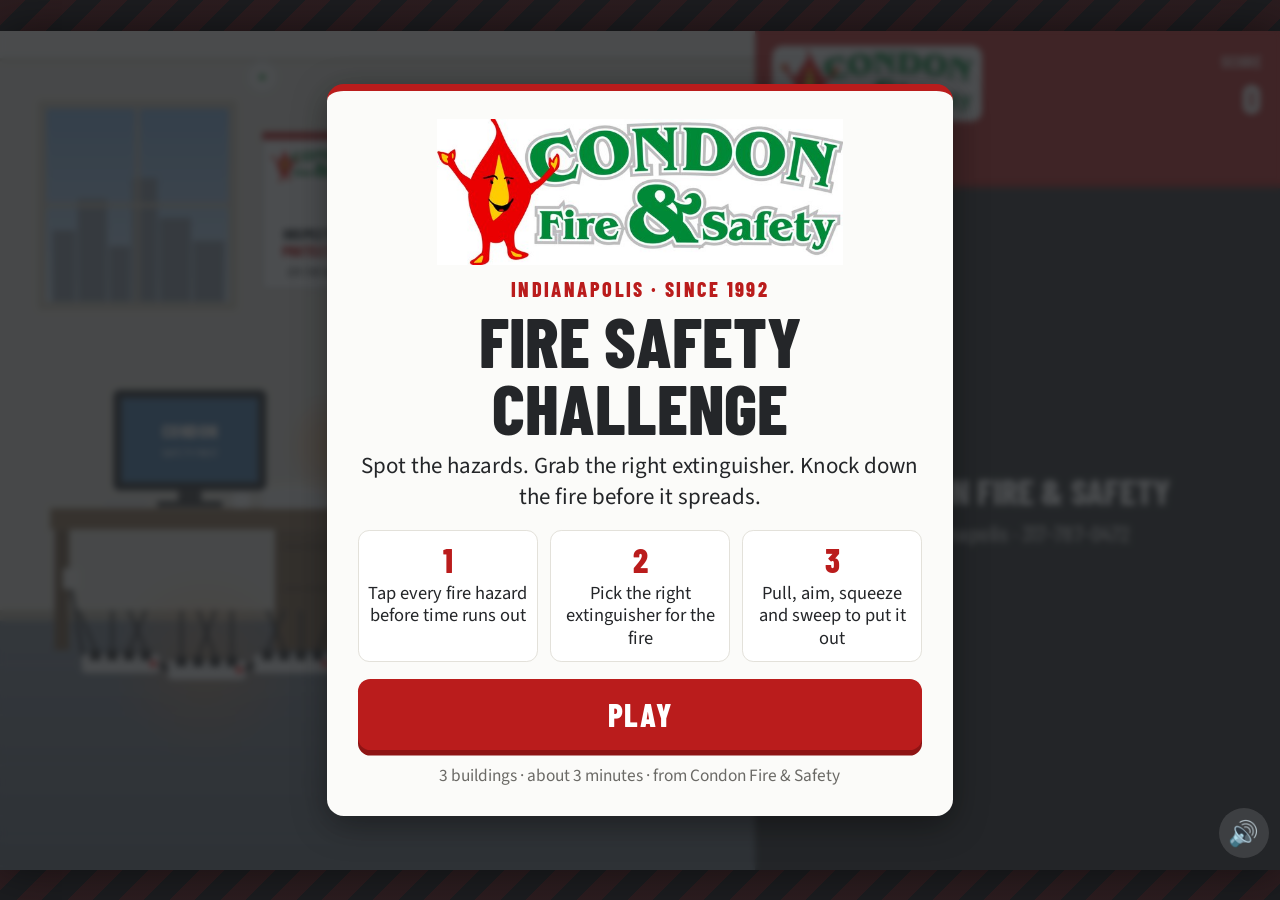
==== commit 36faef23: "Random hazards each game, near-perfect Fire Marshal rank, 5% reward (off until Condon approves)" ====
--- a/index.html
+++ b/index.html
@@ -51,6 +51,20 @@
 #mute{position:absolute;right:calc(var(--u)*2);bottom:calc(var(--u)*2);width:calc(var(--u)*9);height:calc(var(--u)*9);border-radius:50%;border:0;background:rgba(255,255,255,.12);color:#fff;font-size:calc(var(--u)*4.4);z-index:5;cursor:pointer;touch-action:manipulation}
 #toastc{position:absolute;left:50%;top:44%;transform:translateX(-50%);background:var(--char);color:#fff;padding:calc(var(--u)*2.4) calc(var(--u)*4);border-radius:calc(var(--u)*2);font-size:calc(var(--u)*3.8);display:none;z-index:9}
 #end{padding:calc(var(--u)*2)}
+.perf{display:none;margin:calc(var(--u)*2.2) 0 0;font-size:calc(var(--u)*3.4);line-height:1.3;color:#3d3c39}
+.perf b{display:block;font:800 calc(var(--u)*5.4)/1 'Barlow Condensed',sans-serif;letter-spacing:.06em;color:var(--green);text-transform:uppercase;margin-bottom:calc(var(--u)*.8)}
+#eReward{display:none;background:var(--green);box-shadow:0 calc(var(--u)*1) 0 #00602a}
+#eReward[disabled]{background:#9a9890;box-shadow:none;cursor:default}
+#reward .panel{text-align:left}#reward h2{font-size:calc(var(--u)*8)}
+#reward p{font-size:calc(var(--u)*3.8);line-height:1.35;margin:calc(var(--u)*1.5) 0}
+.pv{background:#fff3c4;border:2px solid #e2b11a;border-radius:calc(var(--u)*1.5);padding:calc(var(--u)*2) calc(var(--u)*2.6);font-size:calc(var(--u)*3.4);line-height:1.3;margin-bottom:calc(var(--u)*2.5);color:#5a4500}
+.fld{display:block;margin:calc(var(--u)*2.2) 0 0;font:700 calc(var(--u)*3.4)/1.2 'Source Sans 3',sans-serif;color:#3d3c39}
+.fld input{display:block;width:100%;box-sizing:border-box;margin-top:calc(var(--u)*1);padding:calc(var(--u)*2.6) calc(var(--u)*2.8);font:500 calc(var(--u)*4.2)/1.2 'Source Sans 3',sans-serif;border:2px solid #cfcac0;border-radius:calc(var(--u)*1.6);background:#fff;color:#242629;font-size:max(16px,calc(var(--u)*4.2));-webkit-user-select:text;user-select:text}
+.fld input:focus{outline:none;border-color:var(--red)}
+.chk{display:flex;gap:calc(var(--u)*2);align-items:flex-start;margin:calc(var(--u)*2.6) 0 0;font-size:calc(var(--u)*3.3);line-height:1.3;color:#3d3c39}
+.chk input{width:calc(var(--u)*5);height:calc(var(--u)*5);flex-shrink:0;margin:0}
+#rMsg{min-height:calc(var(--u)*4);margin-top:calc(var(--u)*2);font-size:calc(var(--u)*3.5);font-weight:700;color:var(--red)}
+#rDone{display:none}#rDone .tip{margin-top:calc(var(--u)*2)}
 #end .panel{padding:calc(var(--u)*3) calc(var(--u)*4.2)}
 #end .logo{width:40%;margin-bottom:calc(var(--u)*1)}
 #end .big{font-size:calc(var(--u)*14);margin:0}
@@ -103,6 +117,8 @@
  <div class="rank" id="eRank"></div>
  <div class="stats"><div><b id="eHaz">0/18</b>hazards found</div><div><b id="eFire">0/3</b>fires out</div><div><b id="eRush">0/1</b>kitchen pull</div></div>
  <div class="best" id="eBest"></div>
+ <div class="perf" id="ePerfect"></div>
+ <button class="btn" id="eReward" type="button">Claim 5% off</button>
  </div>
  <div class="cta">
   <h3>Is your building ready for real?</h3>
@@ -112,6 +128,22 @@
   <div class="small">Veteran-founded, locally owned &middot; 5324 English Ave, Indianapolis &middot; Mon&ndash;Fri 8 a.m.&ndash;4 p.m. &middot; 24-hour emergency service &middot; <a href="https://condonfire.com/" target="_blank" rel="noopener" style="color:#fff">condonfire.com</a></div>
  </div>
  <div class="row"><button class="btn ghost" id="eShare">Share score</button><button class="btn ghost" id="eAgain">Play again</button></div>
+</div></div>
+<div class="ov" id="reward"><div class="panel">
+ <div class="pv" id="rPrev"><b>Preview only.</b> This reward isn't an active offer yet. Nothing you type here is sent or saved.</div>
+ <div class="kick">Top score reward</div>
+ <h2>5% off your next Condon service</h2>
+ <div id="rForm">
+  <p>Enter your contact info so Condon can verify your reward. One reward per customer: Condon checks your email and phone before the discount is applied.</p>
+  <label class="fld">Name<input id="rName" type="text" autocomplete="name" maxlength="80"></label>
+  <label class="fld">Email<input id="rEmail" type="email" inputmode="email" autocomplete="email" maxlength="120"></label>
+  <label class="fld">Phone<input id="rPhone" type="tel" inputmode="tel" autocomplete="tel" maxlength="20"></label>
+  <label class="chk"><input id="rOk" type="checkbox"><span>Condon Fire &amp; Safety can contact me to verify this reward.</span></label>
+  <div id="rMsg" role="status" aria-live="polite"></div>
+  <button class="btn" id="rSend" type="button">Claim my 5% off</button>
+ </div>
+ <div id="rDone"><div class="tip"><b id="rDoneHead">Request sent to Condon</b><span id="rDoneBody"></span></div></div>
+ <button class="btn ghost" id="rBack" type="button">Back to my score</button>
 </div></div>
 <div id="toastc"></div>
 </div></div>
@@ -202,8 +234,10 @@
  {id:'door',x:617,y:412,r:64,hb:[552,336,684,480],label:'Exit door chained shut',tip:'A chained exit traps people inside during a fire, and Condon trains staff to keep every exit open.'},
  {id:'blocked',x:475,y:470,r:70,hb:[416,398,536,556],label:'Extinguisher blocked by boxes',tip:'Nobody can grab an extinguisher buried behind boxes, and Condon inspects and services extinguishers.'},
  {id:'candle',x:304,y:420,r:58,hb:[248,378,350,458],label:'Lit candle next to papers',tip:'An open flame next to paper can start a fire in seconds, and Condon trains staff to put out small fires fast.'},
- {id:'strips',x:195,y:600,r:80,hb:[66,548,326,628],label:'Power strips plugged into each other',tip:'Chained power strips overload the outlet and can overheat, and Condon\'s training covers electrical fire risks.'},
- {id:'emer',x:410,y:140,r:72,label:'Emergency light hanging off the wall',tip:'A broken emergency light leaves people in the dark when the power fails, and Condon tests and repairs them.'}],
+ {id:'strips',req:1,x:195,y:600,r:80,hb:[66,548,326,628],label:'Power strips plugged into each other',tip:'Chained power strips overload the outlet and can overheat, and Condon\'s training covers electrical fire risks.'},
+ {id:'emer',x:410,y:140,r:72,label:'Emergency light hanging off the wall',tip:'A broken emergency light leaves people in the dark when the power fails, and Condon tests and repairs them.'},
+ {id:'det',x:250,y:44,r:44,hb:[220,16,282,74],label:'Smoke detector covered with a bag',tip:'A covered detector can\'t sense smoke, so nobody gets the early warning to get out.'},
+ {id:'heatO',x:520,y:676,r:74,hb:[440,612,604,742],label:'Space heater against a full trash can',tip:'Heaters need open space around them. Paper touching a hot heater can catch fire.'}],
  fire:{x:195,base:628,w:170,what:'The overloaded power strip under the desk is on fire.',correct:['co2','abc'],
   fb:{co2:'Right call. CO\u2082 works on electrical fires and leaves no residue on electronics.',abc:'That works. ABC dry chemical is rated for electrical (Class C) fires.',water:'No! Water conducts electricity. That is a shock hazard on an electrical fire.',k:'Class K is made for commercial cooking oil fires, not electrical ones.'}}},
 {key:'kitchen',rush:true,name:'Restaurant Kitchen',intro:'Find 6 hazards in 35 seconds. Then the Kitchen Fire Rush: the suppression system can only go off ONCE, so pull the station only for a real fire.',
@@ -214,7 +248,9 @@
  {id:'nok',x:522,y:392,r:60,hb:[488,284,556,452],label:'Kitchen extinguisher missing',tip:'An empty hook means nothing to grab when a grease fire starts, and Condon services Class K extinguishers.'},
  {id:'cans',x:356,y:268,r:60,hb:[300,232,410,306],label:'Spray cans above the stove',tip:'Aerosol cans can burst into flames when they get hot, and Condon\'s training covers safe storage in kitchens.'},
  {id:'pull',x:584,y:356,r:56,hb:[542,310,616,600],label:'Pull station blocked by boxes',tip:'The pull station belongs on the way out at hand height, easy to reach in seconds, and Condon inspects the whole system, pull station included.'},
- {id:'towel',x:454,y:428,r:54,hb:[420,392,478,470],label:'Towel touching a lit burner',tip:'A towel this close to a flame can catch and spread fire down the line, and Condon\'s training covers this.'}],
+ {id:'towel',x:454,y:428,r:54,hb:[420,392,478,470],label:'Towel touching a lit burner',tip:'A towel this close to a flame can catch and spread fire down the line, and Condon\'s training covers this.'},
+ {id:'filter',x:69,y:163,r:40,hb:[38,130,100,196],label:'Hood filter missing over the fryer',tip:'Without the filter, grease goes straight up into the duct, where a fire is hard to reach.'},
+ {id:'trash',x:226,y:660,r:58,hb:[176,598,278,724],label:'Overflowing trash by the cooking line',tip:'Cardboard and paper piled next to hot equipment gives a fire something to grow on.'}],
  fire:{x:100,base:398,w:104,what:'The hot fryer oil flared back up, and the system is already spent. Grab the backup extinguisher.',correct:['k'],
   fb:{k:'Right call. Class K wet chemical cools the oil and smothers it with a soapy layer.',water:'Never put water on a grease fire. It flashes to steam and throws burning oil.',abc:'Not for commercial cooking oil fires. The kitchen needs Class K.',co2:'CO\u2082 is not the right tool for a commercial cooking oil fire. The kitchen needs Class K.'}}},
 {key:'shop',name:'Paint Shop',intro:'Find 6 hazards in 35 seconds. Then a solvent fire breaks out. Pick the right extinguisher and sweep at the base.',
@@ -225,38 +261,86 @@
  {id:'exitb',x:628,y:458,r:70,hb:[552,396,704,524],label:'Exit blocked by boxes',tip:'Boxes stacked in front of the exit trap people inside during a fire, and Condon trains staff to keep exits clear.'},
  {id:'cord',x:640,y:716,r:60,hb:[580,672,712,762],label:'Damaged cord with bare wires',tip:'Bare wires throw sparks that can ignite paint fumes, and Condon\'s training covers electrical hazards.'},
  {id:'rags',x:330,y:592,r:58,hb:[284,540,378,640],label:'Oily rags piled in an open bin',tip:'Oily rags can heat up and catch fire on their own, and Condon\'s training covers safe storage.'},
- {id:'heater',x:479,y:622,r:86,hb:[398,568,566,670],label:'Space heater next to paint cans',tip:'A glowing heater beside paint thinner is a fire waiting to happen, and Condon trains crews to keep them apart.'}],
+ {id:'heater',x:479,y:622,r:86,hb:[398,568,566,670],label:'Space heater next to paint cans',tip:'A glowing heater beside paint thinner is a fire waiting to happen, and Condon trains crews to keep them apart.'},
+ {id:'gascan',x:108,y:694,r:62,hb:[52,614,168,768],label:'Gas can left open with no cap',tip:'Gas fumes spread along the floor and can reach a spark or heater. Cap it and store it in a flammables cabinet.'},
+ {id:'exitlt',x:632,y:222,r:52,hb:[566,192,698,252],label:'Exit sign is out',tip:'In smoke or a power outage, a dark exit sign won\'t show anyone the way out.'}],
  fire:{x:440,base:712,w:200,what:'Spilled paint thinner on the floor just caught fire.',correct:['co2','abc'],
   fb:{co2:'Right call. CO\u2082 smothers flammable liquid (Class B) fires.',abc:'Right call. ABC dry chemical is rated for flammable liquid (Class B) fires.',water:'No! Water can spread a burning liquid across the floor.',k:'Class K is for commercial cooking oils, not solvents and paint thinner.'}}}];
 const SPOT_TIME=35;
 
 // ---------- state ----------
-const S={phase:'title',L:0,score:0,lvl:0,time:0,found:new Set(),missed:[],marks:[],toast:null,fire:null,picks:0,pass:{p:0,a:0,s:0,w:0},agent:1,ptr:{x:0,y:0,down:false,px:0},sweepV:0,sweepT:0,rush:null,t:0,phaseT:0,msg:null,shake:0,stats:{haz:0,fires:0,rush:0,falsePulls:0},pickedExt:'abc',outOK:false,idle:0,sysFired:false};
+const S={phase:'title',L:0,score:0,lvl:0,time:0,found:new Set(),missed:[],marks:[],toast:null,fire:null,picks:0,pass:{p:0,a:0,s:0,w:0},agent:1,ptr:{x:0,y:0,down:false,px:0},sweepV:0,sweepT:0,rush:null,t:0,phaseT:0,msg:null,shake:0,stats:{haz:0,fires:0,rush:0,falsePulls:0,first:0},act:null,pickedExt:'abc',outOK:false,idle:0,sysFired:false};
 let best=0;try{best=+localStorage.getItem('condonFireBest')||0}catch(e){}
 const bestT=document.getElementById('bestT');function showBest(){bestT.textContent=best?('Best score: '+best.toLocaleString()):''}showBest();
 const lv=()=>LEVELS[S.L];
+const PER_LEVEL=6;let lastSets='';
+function shuf(a){a=a.slice();for(let i=a.length-1;i>0;i--){const j=Math.floor(Math.random()*(i+1));[a[i],a[j]]=[a[j],a[i]]}return a}
+function rollHazards(){let key='';for(let t=0;t<12;t++){S.act=LEVELS.map(l=>{const req=l.hazards.filter(h=>h.req),rest=shuf(l.hazards.filter(h=>!h.req));const pickIds=new Set(req.concat(rest.slice(0,PER_LEVEL-req.length)).map(h=>h.id));return l.hazards.filter(h=>pickIds.has(h.id))});key=S.act.map(a=>a.map(h=>h.id).join(',')).join('|');if(key!==lastSets)break}lastSets=key}
+const HZ=()=>S.act[S.L];
 function add(n,x,y){S.score=Math.max(0,S.score+n);S.lvl+=n;if(x!=null)pop(x,y,(n>0?'+':'')+n,n>0?GREEN:'#d11')}
 function setMsg(text,good,dur){S.msg={text,good,t:dur||3}}
 
 // overlays
 const $=id=>document.getElementById(id);
-function ov(id){['title','card','end'].forEach(k=>$(k).classList.toggle('on',k===id))}
+function ov(id){['title','card','end','reward'].forEach(k=>$(k).classList.toggle('on',k===id))}
 function card(kick,head,body,tip,btn,fn){$('cKick').textContent=kick;$('cHead').textContent=head;$('cBody').textContent=body;$('cTip').style.display=tip?'block':'none';$('cTip').querySelector('span').textContent=tip||'';$('cBtn').textContent=btn;$('cBtn').onclick=()=>{sfx.click();ov(null);fn()};ov('card');S.phase='card'}
 $('play').onclick=()=>{ac();sfx.click();startGame()};
 $('eAgain').onclick=()=>{sfx.click();startGame()};
 
-function startGame(){S.score=0;S.L=0;S.stats={haz:0,fires:0,rush:0,falsePulls:0};intro()}
+rollHazards();
+function startGame(){S.score=0;S.L=0;S.stats={haz:0,fires:0,rush:0,falsePulls:0,first:0};rollHazards();intro()}
 function intro(){const l=lv();S.found=new Set();S.missed=[];S.marks=[];S.toast=null;S.fire=null;S.rush=null;S.idle=0;S.sysFired=false;S.lvl=0;parts=[];
  card('Level '+(S.L+1)+' of 3',l.name,l.intro,null,'Start',beginSpot)}
 function beginSpot(){S.phase='spot';S.time=SPOT_TIME;S.phaseT=0;S.toast={title:'Tap every fire hazard you see',body:'Wrong taps cost points, so look before you tap.',good:null}}
-function endSpot(){const l=lv();const all=S.found.size===l.hazards.length;if(all){const b=Math.round(S.time*10);if(b>0){add(b);setMsg('All hazards found! Time bonus +'+b,true,2.2)}}else setMsg('Missed '+(l.hazards.length-S.found.size)+'. They are circled in red.',false,2.2);S.missed=l.hazards.filter(h=>!S.found.has(h.id));S.phase='reveal';S.phaseT=all?1.2:2.4}
+function endSpot(){const l=lv();const all=S.found.size===HZ().length;if(all){const b=Math.round(S.time*10);if(b>0){add(b);setMsg('All hazards found! Time bonus +'+b,true,2.2)}}else setMsg('Missed '+(HZ().length-S.found.size)+'. They are circled in red.',false,2.2);S.missed=HZ().filter(h=>!S.found.has(h.id));S.phase='reveal';S.phaseT=all?1.2:2.4}
 function beginFire(){const f=lv().fire;const n=5,cells=[];for(let i=0;i<n;i++)cells.push({x:f.x-f.w/2+f.w*i/(n-1),v:.35+Math.random()*.15,re:0,seed:Math.random()*10});S.fire={...f,cells,danger:0,sp:f.w/(n-1)};S.phase='pick';S.picks=0;S.pass={p:0,a:0,s:0,w:0};sfx.alarm();setMsg('FIRE! '+f.what,false,99)}
-function pick(id){const f=S.fire;S.pickedExt=id;if(f.correct.includes(id)){sfx.good();add(S.picks===0?150:50,360,HUD+SH-40);setMsg(f.fb[id],true,3);S.phase='pull';S.phaseT=0}else{sfx.bad();S.picks++;add(-50,360,HUD+SH-40);S.shake=.3;f.cells.forEach(c=>c.v=Math.min(1,c.v+.18));f.danger+=.08;setMsg(f.fb[id]+' Pick again.',false,4)}}
+function pick(id){const f=S.fire;S.pickedExt=id;if(f.correct.includes(id)){sfx.good();if(S.picks===0)S.stats.first++;add(S.picks===0?150:50,360,HUD+SH-40);setMsg(f.fb[id],true,3);S.phase='pull';S.phaseT=0}else{sfx.bad();S.picks++;add(-50,360,HUD+SH-40);S.shake=.3;f.cells.forEach(c=>c.v=Math.min(1,c.v+.18));f.danger+=.08;setMsg(f.fb[id]+' Pick again.',false,4)}}
 function fireDone(ok,reason){sprayOn(false);S.ptr.down=false;S.phase='out';S.phaseT=2.6;S.outOK=ok;if(ok){const b=250+Math.round(S.agent*150);add(b,lv().fire.x,lv().fire.base-140);S.stats.fires++;sfx.win();setMsg('FIRE OUT! +'+b+'  Now get that extinguisher recharged.',true,3)}else{sfx.bad();setMsg(reason,false,3)}}
 function levelDone(){const l=lv();const tip=S.outOK?'Used an extinguisher, even for a second? It needs a recharge before it goes back on the wall. '+l.done:'If a fire is spreading or blocking your way out, get out and call 911. '+l.done;
  const last=S.L===LEVELS.length-1;card('Level '+(S.L+1)+' complete',l.name+': '+Math.max(0,S.lvl).toLocaleString()+' pts','Total score: '+S.score.toLocaleString(),tip,last?'See your score':'Next: '+LEVELS[S.L+1].name,()=>{if(last)endGame();else{S.L++;intro()}})}
-function rankOf(s){return s>=4800?'Fire Marshal':s>=3400?'Safety Pro':s>=1900?'Safety Rookie':'Needs Training'}
-function endGame(){S.phase='end';if(S.score>best){best=S.score;try{localStorage.setItem('condonFireBest',best)}catch(e){}}showBest();$('eScore').textContent=S.score.toLocaleString();$('eRank').textContent=rankOf(S.score);$('eHaz').textContent=S.stats.haz+'/18';$('eFire').textContent=S.stats.fires+'/3';$('eRush').textContent=S.stats.rush+'/1';$('eBest').textContent='Best score: '+best.toLocaleString();ov('end')}
+function isPerfect(){const t=S.stats;return t.fires===3&&t.rush===1&&t.falsePulls===0&&(18-t.haz)+(3-t.first)<=1}
+function rankOf(s){return isPerfect()?'Fire Marshal':s>=3400?'Safety Pro':s>=1900?'Safety Rookie':'Needs Training'}
+function endGame(){S.phase='end';if(S.score>best){best=S.score;try{localStorage.setItem('condonFireBest',best)}catch(e){}}showBest();$('eScore').textContent=S.score.toLocaleString();$('eRank').textContent=rankOf(S.score);$('eHaz').textContent=S.stats.haz+'/18';$('eFire').textContent=S.stats.fires+'/3';$('eRush').textContent=S.stats.rush+'/1';$('eBest').textContent='Best score: '+best.toLocaleString();rewardEnd();ov('end')}
+// ---------- perfect-run reward ----------
+// OFF until Condon approves the offer. To turn it on: set approved:true AND host this file on condonfire.com,
+// where it posts to Condon's own request-service endpoint (same site). It never runs on github.io.
+const REWARD={approved:false,percent:5,endpoint:'/api/request-service',hosts:['condonfire.com','www.condonfire.com']};
+const rLive=REWARD.approved&&REWARD.hosts.includes(location.hostname);
+const rPreview=!rLive&&/[?&]rewardpreview=1(&|$)/.test(location.search);
+const RULE='That means all 3 fires out, the kitchen system pulled only for the real fire, and at most one slip: one missed hazard or one wrong extinguisher pick. No speed needed.';
+let rClaimedHere=false;try{rClaimedHere=localStorage.getItem('condonRewardClaimed')==='1'}catch(e){}
+const rSeen=new Set();let rSending=false,rId='';
+function rewardEnd(){const per=isPerfect(),pe=$('ePerfect'),bt=$('eReward');pe.style.display='none';bt.style.display='none';bt.disabled=false;pe.textContent='';
+ if(!rLive&&!rPreview){if(per)$('eBest').textContent='Near-perfect run \u00b7 '+$('eBest').textContent;return}
+ if(per){const b=document.createElement('b');b.textContent='Near-perfect safety run';pe.appendChild(b);pe.style.display='block'}
+ if(!per){pe.appendChild(document.createTextNode((rPreview?'Preview: ':'')+'Get a near-perfect run for 5% off. '+RULE));pe.style.display='block'}
+ if(per||rPreview){bt.style.display='block';
+  if(rLive&&rClaimedHere){bt.textContent='Reward already claimed on this device';bt.disabled=true}
+  else bt.textContent=rPreview?(per?'Preview: claim 5% off':'Preview the 5% reward screen'):'Claim 5% off'}}
+function rid(){const a=new Uint8Array(4);(crypto&&crypto.getRandomValues)?crypto.getRandomValues(a):a.forEach((_,i)=>a[i]=Math.random()*256);return 'FSG-'+Array.from(a,x=>x.toString(16).padStart(2,'0')).join('').toUpperCase()}
+function rOpen(){sfx.click();$('rPrev').style.display=rPreview?'block':'none';$('rForm').style.display='block';$('rDone').style.display='none';$('rMsg').textContent='';rId=rid();ov('reward')}
+function rDone(head,body){$('rMsg').textContent='';$('rForm').style.display='none';$('rDoneHead').textContent=head;$('rDoneBody').textContent=body;$('rDone').style.display='block';['rName','rEmail','rPhone'].forEach(k=>$(k).value='');$('rOk').checked=false}
+async function rSubmit(){if(rSending)return;const m=$('rMsg');const name=$('rName').value.trim(),email=$('rEmail').value.trim().toLowerCase();let phone=$('rPhone').value.replace(/\D/g,'');if(phone.length===11&&phone[0]==='1')phone=phone.slice(1);
+ if(name.length<2){m.textContent='Enter your name.';return}
+ if(!/^[^\s@]+@[^\s@]+\.[^\s@]{2,}$/.test(email)){m.textContent='Enter a valid email address.';return}
+ if(phone.length!==10){m.textContent='Enter a 10-digit phone number.';return}
+ if(!$('rOk').checked){m.textContent='Check the box so Condon can contact you to verify.';return}
+ const ph=phone.slice(0,3)+'-'+phone.slice(3,6)+'-'+phone.slice(6);
+ if(rPreview){if(rSeen.has('e:'+email)||rSeen.has('p:'+phone)){m.textContent='That email or phone already claimed the reward. One per customer.';return}
+  rSeen.add('e:'+email);rSeen.add('p:'+phone);sfx.win();rDone('Preview: request would go to Condon','In the live version this goes to Condon, who verifies the email and phone and applies 5% to the next service. Sample reward ID: '+rId+'. Nothing was sent or saved.');return}
+ if(!rLive||!isPerfect())return;
+ rSending=true;$('rSend').disabled=true;m.textContent='Sending...';
+ const message='Fire Safety Game reward claim: near-perfect run, '+REWARD.percent+'% off next service. Reward ID '+rId+'. Score '+S.score+'. One reward per customer: please check this email and phone have not claimed before, then confirm with the customer.';
+ try{const r=await fetch(REWARD.endpoint,{method:'POST',credentials:'same-origin',headers:{'Content-Type':'application/json'},body:JSON.stringify({name,phone:ph,email,message})});
+  let j={};try{j=await r.json()}catch(e){}
+  if(r.ok){rClaimedHere=true;try{localStorage.setItem('condonRewardClaimed','1')}catch(e){}sfx.win();rDone('Request sent to Condon','Condon will verify your email and phone, then take '+REWARD.percent+'% off your next service. Your reward ID is '+rId+'. Mention it when you book.')}
+  else m.textContent=(j&&typeof j.error==='string'&&j.error.length<160)?j.error:'Something went wrong. Please try again, or call 317-787-0472.'}
+ catch(e){m.textContent="We couldn't send that. Please try again, or call 317-787-0472."}
+ rSending=false;$('rSend').disabled=false}
+$('eReward').onclick=()=>{if(!$('eReward').disabled)rOpen()};
+$('rSend').onclick=rSubmit;
+['rName','rEmail','rPhone'].forEach(k=>$(k).addEventListener('keydown',e=>{if(e.key==='Enter'){e.preventDefault();rSubmit()}}));
+$('rBack').onclick=()=>{sfx.click();if($('rDone').style.display==='block')rewardEnd();ov('end')};
 $('eShare').onclick=async()=>{const url=location.href.split('#')[0];const text='I scored '+S.score.toLocaleString()+' ('+rankOf(S.score)+') on the Condon Fire & Safety Fire Safety Challenge. Can you beat it?';try{if(navigator.share){await navigator.share({title:'Fire Safety Challenge',text,url});return}}catch(e){if(e&&e.name==='AbortError')return}try{await navigator.clipboard.writeText(text+' '+url);toastc('Copied! Paste it anywhere to share.')}catch(e){toastc(text+' '+url,5000)}};
 function toastc(t,ms){const el=$('toastc');el.textContent=t;el.style.display='block';clearTimeout(toastc.h);toastc.h=setTimeout(()=>el.style.display='none',ms||2200)}
 
@@ -278,7 +362,7 @@
  else{const st=ST[e.type];let k=Math.min(1.35,.45+e.age*.22);if(e.done){if(!(e.out>0))continue;k*=Math.max(0,e.out)}glow(st.x,st.y-60,120*k,.5);for(let i=0;i<4;i++)flame(st.x-st.w/2+st.w*(i+.5)/4,st.y,(50+k*130)*(.75+.25*Math.sin(S.t*6+i*2)),st.w*.5,S.t,i*1.3)}}
  if(r.dis){const a=Math.min(1,r.dis.t);[100,230,372].forEach(x=>{X.globalAlpha=.45*a;X.fillStyle='#cfe8ff';X.beginPath();X.moveTo(x-5,208);X.lineTo(x+5,208);X.lineTo(x+55,400);X.lineTo(x-55,400);X.closePath();X.fill();if(Math.random()<.6)P({x:x+(Math.random()-.5)*80,y:390,vx:(Math.random()-.5)*30,vy:-10,r:6,grow:8,c:'#eef7ff',a:.8,life:1,max:1})});X.globalAlpha=1}}
 // ---------- scenes ----------
-const F=id=>S.found.has(id);
+const F=id=>S.found.has(id)||!HZ().some(h=>h.id===id);
 function emerLight(x,y,broken){fr(x-46,y-30,92,12,3,'#cfcfc9');circ(x-36,y-24,2.5,'#777');circ(x+36,y-24,2.5,'#777');
  if(!broken){fr(x-46,y-18,92,30,5,'#f4f4f2');X.strokeStyle='#aaa';X.lineWidth=2;rr(x-46,y-18,92,30,5);X.stroke();T('EMERGENCY',x-4,y-3,11,RED,'center');circ(x+38,y-3,3,'#2ecc40');[-28,28].forEach(dx=>{fr(x+dx-14,y+12,28,18,7,'#e9e9e6');X.strokeStyle='#aaa';X.lineWidth=1.5;rr(x+dx-14,y+12,28,18,7);X.stroke();circ(x+dx,y+26,9,'#fff6c0')});return}
  X.lineCap='round';X.strokeStyle='#d22';X.lineWidth=3;X.beginPath();X.moveTo(x-30,y-18);X.quadraticCurveTo(x-38,y+20,x-26,y+40);X.stroke();X.strokeStyle='#222';X.beginPath();X.moveTo(x-20,y-18);X.quadraticCurveTo(x-14,y+14,x-14,y+38);X.stroke();X.lineCap='butt';
@@ -297,8 +381,9 @@
  line(676,192,680,204,'#888',1.5);fr(666,204,26,40,3,'#fff');rect(666,204,26,9,RED);T('C',679,209,7,'#fff','center');T(fired?'!':'OK',679,228,12,fired?'#d11':GREEN,'center');
  if(fired){fr(560,268,144,26,4,'#d11');T('NEEDS RECHARGE',632,281,13,'#fff','center')}X.restore()}
 function box(x,y,w,h,c){fr(x,y,w,h,3,c||'#c49a62');rect(x,y+h*.42,w,h*.12,'rgba(0,0,0,.08)');rect(x+w*.45,y,w*.1,h,'rgba(255,255,255,.18)');X.strokeStyle='rgba(0,0,0,.25)';X.lineWidth=1.5;rr(x,y,w,h,3);X.stroke()}
+function smokeDet(x,y,covered){circ(x,y,17,'#e6e6e2');circ(x,y,13,'#f7f7f4');circ(x,y,3,'#2fa34a');if(covered){X.fillStyle='rgba(235,240,245,.82)';X.beginPath();X.moveTo(x-26,y-24);X.lineTo(x+26,y-24);X.quadraticCurveTo(x+34,y+10,x+18,y+28);X.lineTo(x-18,y+28);X.quadraticCurveTo(x-34,y+10,x-26,y-24);X.fill();X.strokeStyle='rgba(140,150,160,.9)';X.lineWidth=2;X.stroke();line(x-12,y+4,x-4,y+24,'rgba(140,150,160,.7)',2);line(x+10,y+2,x+6,y+24,'rgba(140,150,160,.7)',2);rect(x-28,y-20,56,9,'#e2b11a');rect(x-28,y-20,56,2,'#c99a10')}}
 function poster(x,y,w,h){fr(x,y,w,h,4,'#fff');X.strokeStyle='#ccc';X.lineWidth=2;rr(x,y,w,h,4);X.stroke();rect(x,y,w,8,RED);if(logo.complete&&logo.naturalWidth){const lw=w-16;X.drawImage(logo,x+8,y+16,lw,lw*logo.naturalHeight/logo.naturalWidth)}T('INSPECTED.',x+w/2,y+h-52,15,CHAR,'center');T('PROTECTED.',x+w/2,y+h-36,15,RED,'center');T(PHONE,x+w/2,y+h-16,12,'#555','center',600)}
-function drawOffice(){rect(0,0,W,560,'#E8E4DA');rect(0,0,W,26,'#F6F4EF');rect(0,26,W,3,'#CFC9BB');circ(250,40,11,'#f3f3f3');circ(250,40,3,'#d33');
+function drawOffice(){rect(0,0,W,560,'#E8E4DA');rect(0,0,W,26,'#F6F4EF');rect(0,26,W,3,'#CFC9BB');smokeDet(250,44,!F('det'));
  X.fillStyle=lg(0,560,0,800,['#7C8794','#5E6874']);X.fillRect(0,560,W,240);X.strokeStyle='rgba(255,255,255,.06)';X.lineWidth=2;for(let i=0;i<10;i++){line(0,580+i*24,W,580+i*24,'rgba(255,255,255,.05)',2)}rect(0,552,W,10,'#BDB6A6');
  // window
  fr(36,66,190,200,4,'#cfc8b8');X.fillStyle=lg(0,74,0,258,['#7fb2e5','#cfe5f7']);X.fillRect(44,74,174,184);X.fillStyle='#8a97a6';[[50,190,22,68],[74,160,28,98],[104,205,20,53],[126,140,24,118],[152,178,30,80],[184,200,30,58]].forEach(b=>X.fillRect(b[0],b[1],b[2],b[3]));rect(129,74,4,184,'#cfc8b8');rect(44,164,174,4,'#cfc8b8');
@@ -312,6 +397,8 @@
  // power strips
  line(66,522,80,600,'#222',3);fr(60,512,16,20,2,'#f1efe9');
  if(!F('strips')){glow(195,604,90,.3);fr(78,594,74,18,4,'#f2f2f2');fr(160,600,74,18,4,'#f2f2f2');fr(242,594,74,18,4,'#f2f2f2');line(152,603,160,609,'#222',5);line(234,609,242,603,'#222',5);[86,102,118,134,168,184,200,216,250,266,282,298].forEach((x,i)=>{const yy=(i>3&&i<8)?596:590;rect(x,yy,10,10,'#222');line(x+5,yy,x+5+(i%3-1)*16,552,'#222',2.5)});circ(146,603,3.5,'#ff3b3b');circ(228,609,3.5,'#ff3b3b');circ(310,603,3.5,'#ff3b3b')}else{fr(80,598,70,14,4,'#f2f2f2');[92,110,128].forEach(x=>rect(x,594,8,8,'#222'));circ(141,605,3,'#e33')}
+ // trash can + space heater
+  fr(540,640,56,82,5,'#6d747c');rect(536,634,64,10,'#5a6168');  if(!F('heatO')){X.fillStyle='#fbfbfb';[[548,630,14],[566,624,16],[584,630,13],[556,616,12],[578,612,11]].forEach(([a,b,r])=>{X.beginPath();X.arc(a,b,r,0,7);X.fill()});X.strokeStyle='#ccc';X.lineWidth=1.5;[[548,630,14],[566,624,16],[584,630,13]].forEach(([a,b,r])=>{X.beginPath();X.arc(a,b,r*.6,0,4);X.stroke()});glow(492,680,70,.38);fr(462,644,64,82,6,'#3a3e43');for(let i=0;i<4;i++)rect(470,656+i*14,48,6,'#ff7a1a');rect(466,726,56,6,'#222');fr(526,700,16,8,3,'#fbfbfb')}
  // plant
  fr(374,500,42,56,6,'#a45a3b');X.fillStyle='#3f8f4f';for(let i=0;i<7;i++){X.beginPath();X.ellipse(395+(i-3)*8,486-Math.abs(i-3)*4,8,22,(i-3)*.35,0,7);X.fill()}
  // extinguishers
@@ -328,12 +415,13 @@
  // hood
  if(!F('boxes')){box(96,4,80,60);box(170,18,64,46,'#b88c55');T('PAPER',136,40,13,'rgba(120,40,20,.6)','center')}
  X.fillStyle=lg(0,60,0,200,['#d9dde1','#aab1b8']);X.beginPath();X.moveTo(30,62);X.lineTo(470,62);X.lineTo(482,200);X.lineTo(18,200);X.closePath();X.fill();rect(18,196,464,8,'#8f969d');
- for(let i=0;i<7;i++){const x=42+i*61;rect(x,134,54,58,'#9aa1a8');for(let j=0;j<5;j++)rect(x+3+j*10.5,136,6,54,'#7d848b')}
+ for(let i=0;i<7;i++){const x=42+i*61;rect(x,134,54,58,'#9aa1a8');for(let j=0;j<5;j++)rect(x+3+j*10.5,136,6,54,'#7d848b')}if(!F('filter')){rect(42,134,54,58,'#1f1d1a');X.fillStyle='rgba(120,80,20,.95)';for(let k=0;k<4;k++){X.fillRect(46+k*13,134,6,10+((k*7)%13));X.beginPath();X.arc(49+k*13,146+((k*7)%13),3.2,0,7);X.fill()}X.strokeStyle='#e3402a';X.lineWidth=3;X.setLineDash([6,4]);X.strokeRect(40,132,58,62);X.setLineDash([])}
  if(!F('grease')){for(let i=0;i<4;i++){const x=166+i*61;X.fillStyle='rgba(92,56,12,.9)';X.fillRect(x,140,54,52);for(let j=0;j<3;j++){const dx=x+9+j*17,len=10+((i+j)%3)*7;fr(dx-3,194,6,len,3,'rgba(92,56,12,.92)');X.beginPath();X.ellipse(dx,194+len,4.5,5.5,0,0,7);X.fill()}}X.fillStyle='rgba(92,56,12,.35)';X.fillRect(160,200,250,6)}
  T('HOOD SUPPRESSION',250,86,13,'#6b7279','center');line(20,205,480,205,'#7d848b',3);[100,230,372].forEach(x=>{rect(x-3,205,6,10,'#555');circ(x,216,4,'#333')});
  // fryer
  X.fillStyle=lg(40,0,160,0,['#9aa1a8','#e3e6e9','#a5acb3']);X.fillRect(40,404,120,196);rect(48,396,104,16,'#6a4d12');rect(50,398,100,8,'#b7892e');rect(70,350,4,50,'#333');rect(120,350,4,50,'#333');rect(66,346,12,6,'#222');rect(116,346,12,6,'#222');rect(52,440,96,6,'#888');circ(70,470,6,'#333');circ(130,470,6,'#333');
  // broiler
+  if(!F('trash')){X.save();X.translate(196,604);X.rotate(-.18);fr(4,-24,40,30,2,'#c49a62');X.restore();X.save();X.translate(232,598);X.rotate(.22);fr(0,-26,34,34,2,'#b88c55');X.restore();fr(196,624,66,92,6,'#5d646b');rect(192,618,74,10,'#4a5056');X.fillStyle='#fbfbfb';[[210,614,12],[244,612,13],[228,604,10]].forEach(([a,b,r])=>{X.beginPath();X.arc(a,b,r,0,7);X.fill()});fr(178,700,22,10,3,'#c49a62');fr(258,708,18,9,3,'#fbfbfb')}
  X.fillStyle=lg(170,0,290,0,['#9aa1a8','#e3e6e9','#a5acb3']);X.fillRect(170,404,120,196);rect(176,392,108,14,'#2a2a2a');for(let i=0;i<9;i++)rect(180+i*12,394,6,10,'#555');X.fillStyle='rgba(255,90,20,.6)';X.fillRect(180,404,100,4);rect(180,430,100,40,'#555');[200,230,260].forEach(x=>circ(x,500,6,'#333'));
  // range
  X.fillStyle=lg(300,0,460,0,['#9aa1a8','#e3e6e9','#a5acb3']);X.fillRect(300,404,160,196);rect(300,398,160,10,'#2b2b2b');fr(312,380,60,16,4,'#3b3b3b');rect(372,384,30,5,'#3b3b3b');rect(410,393,44,5,'#222');for(let i=0;i<5;i++){const fx=414+i*9,fh=13+3*Math.sin(S.t*11+i*1.7);X.fillStyle='#3d7bff';X.beginPath();X.moveTo(fx-4,396);X.quadraticCurveTo(fx,396-fh*1.3,fx+4,396);X.fill();X.fillStyle='#bfe0ff';X.beginPath();X.moveTo(fx-2,396);X.quadraticCurveTo(fx,396-fh*.7,fx+2,396);X.fill()}rect(316,450,128,80,'#7d848b');rect(326,460,108,10,'#555');[320,350,380,410,440].forEach(x=>circ(x,425,6,'#222'));
@@ -371,13 +459,15 @@
  if(!F('smoke')){X.fillStyle='#333';X.beginPath();X.ellipse(448,428,22,7,0,0,7);X.fill();X.save();X.translate(440,424);X.rotate(-.12);fr(0,-4,34,8,3,'#fafafa');rect(0,-4,9,8,'#e0a050');X.restore();glow(474,420,24,.75);circ(474,420,4.5,'#ff5a1a');X.strokeStyle='rgba(225,225,225,.9)';X.lineWidth=3;X.lineCap='round';X.beginPath();X.moveTo(474,414);for(let k=1;k<6;k++)X.lineTo(474+Math.sin(S.t*2+k)*7,414-k*12);X.stroke();X.lineCap='butt'}
  // ext + door
  ext(530,300,{s:.95,tag:1});
- rect(570,256,124,244,'#6c747c');rect(578,264,108,236,'#a9b0b6');rect(590,370,84,8,'#777');exitSign(632,222,true);
+ rect(570,256,124,244,'#6c747c');rect(578,264,108,236,'#a9b0b6');rect(590,370,84,8,'#777');exitSign(632,222,F('exitlt'));
  if(!F('exitb')){box(560,400,136,40,'#a37a4c');box(566,440,124,40,'#b58b5a');box(556,480,144,40,'#a37a4c')}
  // rags
  if(!F('rags')){rect(302,566,56,66,'#8a9096');rect(298,562,64,8,'#6c727a');X.fillStyle='#d9b38c';X.beginPath();X.ellipse(330,556,34,15,0,0,7);X.fill();[[314,552,12,7,.4,'#6b4a2a'],[344,548,12,9,-.3,'#b07a48'],[330,542,11,7,0,'#5a3a1a'],[352,560,9,6,.2,'#4a3018'],[310,562,8,5,-.2,'#8a5a30']].forEach(([x,y,a,b,r,c])=>{X.fillStyle=c;X.beginPath();X.ellipse(x,y,a,b,r,0,7);X.fill()});X.strokeStyle='rgba(110,110,110,.65)';X.lineWidth=2.5;X.lineCap='round';for(let k=0;k<3;k++){X.beginPath();X.moveTo(318+k*12,534);X.quadraticCurveTo(312+k*12+Math.sin(S.t*3+k)*5,522,320+k*12,510);X.stroke()}X.lineCap='butt'}else{rect(306,566,48,62,RED);fr(302,556,56,12,4,'#a01818');T('OILY',330,590,12,'#fff','center');T('WASTE',330,604,12,'#fff','center')}
  // cans + heater
  [[404,620,'#2f6fd0'],[436,626,'#e2b11a'],[468,618,'#9aa1a8']].forEach(([x,y,c])=>{fr(x,y,28,40,3,c);fr(x+3,y+10,22,18,2,'#fff');X.fillStyle='#d11';X.beginPath();X.moveTo(x+14,y+11);X.lineTo(x+23,y+19);X.lineTo(x+14,y+27);X.lineTo(x+5,y+19);X.closePath();X.fill();rect(x+3,y-4,22,5,'#777')});
  const hx=F('heater')?230:530;fr(hx-24,580,48,74,6,'#3a3e43');for(let i=0;i<4;i++)rect(hx-16,592+i*12,32,5,F('heater')?'#555':'#ff7a1a');if(!F('heater'))glow(hx,620,60,.35);rect(hx-20,654,40,6,'#222');
+ // gas can (open, no cap)
+  if(!F('gascan')){fr(72,690,58,62,6,'#d23a2a');rect(72,702,58,4,'#a92a1d');T('GAS',101,728,15,'#ffd54a','center');fr(84,680,30,10,3,'#a92a1d');X.save();X.translate(126,690);X.rotate(-.6);fr(-4,-26,10,28,2,'#e2b11a');X.restore();circ(150,758,7,'#e2b11a');X.strokeStyle='rgba(120,150,90,.75)';X.lineWidth=3;for(let k=0;k<3;k++){const ox=140+k*9,ph=S.t*3+k;X.beginPath();X.moveTo(ox,664);X.bezierCurveTo(ox+10*Math.sin(ph),648,ox-10*Math.sin(ph),634,ox+4,618);X.stroke()}}
  // damaged cord on the floor
  X.lineCap='round';X.strokeStyle='#1d1d1d';X.lineWidth=6;X.beginPath();X.moveTo(726,690);X.quadraticCurveTo(690,676,664,704);X.stroke();X.beginPath();X.moveTo(616,724);X.quadraticCurveTo(596,744,566,738);X.stroke();
  if(!F('cord')){X.lineWidth=3;[['#b87333',-3],['#d4a017',0],['#b87333',3]].forEach(([c,o])=>{X.strokeStyle=c;X.beginPath();X.moveTo(664,704+o);X.quadraticCurveTo(640,704+o*3,616,724+o);X.stroke()});if(Math.sin(S.t*13)>-.3){glow(640,712,34,.6);for(let k=0;k<6;k++){const a=k*1.05+S.t*4;line(640,712,640+Math.cos(a)*17,712+Math.sin(a)*17,'#ffe14a',2.5)}}}
@@ -404,9 +494,9 @@
 // hit test: inside the hazard's box, or within its (generous) circle
 function hitD(z,x,y){if(z.hb&&x>=z.hb[0]&&x<=z.hb[2]&&y>=z.hb[1]&&y<=z.hb[3])return 0;const d=Math.hypot(x-z.x,y-z.y);return d<Math.max(z.r,46)*1.2?d:1e9}
 function tap(p){const ph=S.phase;
- if(ph==='spot'&&inScene(p)){const l=lv(),sy=p.y-HUD;let h=null,bd=1e9;for(const z of l.hazards){if(S.found.has(z.id))continue;const d=hitD(z,p.x,sy);if(d<bd){bd=d;h=z}}
-  if(h){S.found.add(h.id);S.stats.haz++;S.idle=0;sfx.good();add(100+Math.round(S.time*3),h.x,h.y+HUD-h.r);S.toast={title:h.label,body:h.tip,good:true};if(S.found.size===l.hazards.length)endSpot()}
-  else if(!l.hazards.some(z=>S.found.has(z.id)&&hitD(z,p.x,sy)<1e9)){sfx.bad();add(-20,p.x,p.y);S.marks.push({x:p.x,y:sy,t:.8})}}
+ if(ph==='spot'&&inScene(p)){const l=lv(),sy=p.y-HUD;let h=null,bd=1e9;for(const z of HZ()){if(S.found.has(z.id))continue;const d=hitD(z,p.x,sy);if(d<bd){bd=d;h=z}}
+  if(h){S.found.add(h.id);S.stats.haz++;S.idle=0;sfx.good();add(100+Math.round(S.time*3),h.x,h.y+HUD-h.r);S.toast={title:h.label,body:h.tip,good:true};if(S.found.size===HZ().length)endSpot()}
+  else if(!HZ().some(z=>S.found.has(z.id)&&hitD(z,p.x,sy)<1e9)){sfx.bad();add(-20,p.x,p.y);S.marks.push({x:p.x,y:sy,t:.8})}}
  else if(ph==='pick'&&inPanel(p)){let i;if(LAND){const c=Math.floor((p.x-SIDE.x-14)/236),r=Math.floor((p.y-SIDE.head-20)/310);i=(c>=0&&c<2&&r>=0&&r<2)?r*2+c:-1}else i=Math.floor(p.x/(W/4));if(EXT[i])pick(EXT[i].id)}
  else if(ph==='pull'){if(Math.hypot(p.x-PIN.x,p.y-PIN.y)<70||inPanel(p)){S.pass.p=1;sfx.pin();S.phase='spray';S.agent=1;setMsg('Hold to SQUEEZE. AIM low at the base and SWEEP side to side.',true,99);P({x:PIN.x,y:PIN.y,vx:160,vy:-260,g:700,r:6,c:'#ddd',life:1,max:1})}}
  else if(ph==='spray'&&inScene(p)){if(S.agent>0){S.ptr.down=true;S.pass.s=1;sprayOn(true)}}
@@ -430,9 +520,9 @@
 function render(){X.setTransform(dpr*scale,0,0,dpr*scale,0,0);X.clearRect(0,0,CW,CH);const l=lv();
  X.save();if(S.shake>0&&!matchMedia('(prefers-reduced-motion: reduce)').matches)X.translate((Math.random()-.5)*10,(Math.random()-.5)*10);
  X.save();X.translate(0,HUD);X.beginPath();X.rect(0,0,W,SH);X.clip();SCENES[l.key]();
- if(S.phase!=='title'){for(const z of l.hazards)if(S.found.has(z.id)){X.lineWidth=4;X.strokeStyle=GREEN;X.beginPath();X.arc(z.x,z.y,z.r*.85,0,7);X.stroke();circ(z.x+z.r*.6,z.y-z.r*.6,13,GREEN);X.strokeStyle='#fff';X.lineWidth=3;X.beginPath();X.moveTo(z.x+z.r*.6-6,z.y-z.r*.6);X.lineTo(z.x+z.r*.6-1,z.y-z.r*.6+5);X.lineTo(z.x+z.r*.6+7,z.y-z.r*.6-5);X.stroke()}
+ if(S.phase!=='title'){for(const z of HZ())if(S.found.has(z.id)){X.lineWidth=4;X.strokeStyle=GREEN;X.beginPath();X.arc(z.x,z.y,z.r*.85,0,7);X.stroke();circ(z.x+z.r*.6,z.y-z.r*.6,13,GREEN);X.strokeStyle='#fff';X.lineWidth=3;X.beginPath();X.moveTo(z.x+z.r*.6-6,z.y-z.r*.6);X.lineTo(z.x+z.r*.6-1,z.y-z.r*.6+5);X.lineTo(z.x+z.r*.6+7,z.y-z.r*.6-5);X.stroke()}
   if(S.phase==='reveal'||(S.missed.length&&S.phase!=='spot')){for(const z of S.missed){X.setLineDash([8,6]);X.lineWidth=4;X.strokeStyle='#e11';X.beginPath();X.arc(z.x,z.y,z.r*.85,0,7);X.stroke();X.setLineDash([]);if(S.phase==='reveal'){X.font='800 16px "Barlow Condensed",sans-serif';const tw=X.measureText(z.label).width+16;const lx=Math.max(tw/2+4,Math.min(W-tw/2-4,z.x));fr(lx-tw/2,z.y+z.r*.85+4,tw,24,5,'#e11');T(z.label,lx,z.y+z.r*.85+16,16,'#fff','center')}}}
-  if(S.phase==='spot'&&S.idle>6){const z=l.hazards.find(z=>!S.found.has(z.id));if(z){const a=Math.min(1,(S.idle-6)/1.5),k=.5+.5*Math.sin(S.t*5);X.globalAlpha=a*(.35+.45*k);X.strokeStyle='#ffd23f';X.lineWidth=5;X.setLineDash([12,9]);X.beginPath();X.arc(z.x,z.y,z.r*(.95+.12*k),0,7);X.stroke();X.setLineDash([]);X.globalAlpha=1}}
+  if(S.phase==='spot'&&S.idle>6){const z=HZ().find(z=>!S.found.has(z.id));if(z){const a=Math.min(1,(S.idle-6)/1.5),k=.5+.5*Math.sin(S.t*5);X.globalAlpha=a*(.35+.45*k);X.strokeStyle='#ffd23f';X.lineWidth=5;X.setLineDash([12,9]);X.beginPath();X.arc(z.x,z.y,z.r*(.95+.12*k),0,7);X.stroke();X.setLineDash([]);X.globalAlpha=1}}
   for(const m of S.marks){X.globalAlpha=m.t/.8;X.strokeStyle='#e11';X.lineWidth=5;line(m.x-12,m.y-12,m.x+12,m.y+12,'#e11',5);line(m.x+12,m.y-12,m.x-12,m.y+12,'#e11',5);X.globalAlpha=1}}
  drawRush();drawFire();drawParts();
  if(S.phase==='spray'||(S.phase==='out'&&S.fire)){const a=Math.atan2(S.ptr.y-HUD-(SH-10),S.ptr.x-360);X.save();X.translate(360,SH-10);X.rotate(a);fr(-6,-9,46,18,6,'#151515');fr(36,-11,12,22,3,'#222');X.restore();fr(330,SH-30,60,40,10,'#1d1d1d')}
@@ -454,7 +544,7 @@
 function stationPulse(x,y,w,h){if(S.sysFired)return;const k=.5+.5*Math.sin(S.t*6);X.strokeStyle=`rgba(255,220,60,${.25+.55*k})`;X.lineWidth=4;rr(x,y,w,h,14);X.stroke()}
 function drawPanel(){const ph=S.phase,l=lv();
  if(LAND){const x0=SIDE.x,y0=SIDE.head,w=SIDE.w,cx=x0+w/2;rect(x0,y0,w,CH-y0,CHAR);
-  if(ph==='spot'||ph==='reveal'){T('HAZARDS '+S.found.size+'/'+l.hazards.length,x0+28,y0+42,28,'#fff');for(let i=0;i<l.hazards.length;i++)circ(x0+262+i*32,y0+42,10,i<S.found.size?'#2ecc40':'#555');const t=S.toast;if(t){T(t.title,x0+28,y0+100,t.good?30:28,t.good?'#7CFC9A':'#fff');wrap(t.body,x0+28,y0+146,w-56,34,24,'#ddd')}if(ph==='spot')wrap('Stuck? Wait a few seconds and a yellow ring will point you to one.',x0+28,y0+590,w-56,26,18,'#8d9196')}
+  if(ph==='spot'||ph==='reveal'){T('HAZARDS '+S.found.size+'/'+HZ().length,x0+28,y0+42,28,'#fff');for(let i=0;i<HZ().length;i++)circ(x0+262+i*32,y0+42,10,i<S.found.size?'#2ecc40':'#555');const t=S.toast;if(t){T(t.title,x0+28,y0+100,t.good?30:28,t.good?'#7CFC9A':'#fff');wrap(t.body,x0+28,y0+146,w-56,34,24,'#ddd')}if(ph==='spot')wrap('Stuck? Wait a few seconds and a yellow ring will point you to one.',x0+28,y0+590,w-56,26,18,'#8d9196')}
   else if(ph==='pick'){for(let i=0;i<4;i++){const c=i%2,r=Math.floor(i/2),bx=x0+14+c*236,by=y0+20+r*310,ccx=bx+113;fr(bx,by,226,300,14,'#33363b');ext(ccx,by+16,{s:1.55,type:EXT[i].id});T(EXT[i].name,ccx,by+232,EXT[i].name.length>8?22:28,'#fff','center');T(EXT[i].cls,ccx,by+266,20,'#ffb3ad','center',600)}}
   else if(ph==='pull'){ext(cx,y0+80,{s:1.5,type:S.pickedExt});const k=.5+.5*Math.sin(S.t*8);X.strokeStyle=`rgba(255,220,60,${.5+k*.5})`;X.lineWidth=4;X.beginPath();X.arc(PIN.x,PIN.y,24+k*7,0,7);X.stroke();T('P \u00b7 PULL',cx,y0+340,52,'#ffdc3c','center');T('Tap the pin to pull it',cx,y0+396,26,'#ddd','center',600);T('It breaks the tamper seal',cx,y0+436,19,'#aaa','center',600)}
   else if(ph==='spray'||ph==='out'){const st=[['P','Pull',S.pass.p],['A','Aim',S.pass.a],['S','Squeeze',S.pass.s],['S','Sweep',S.pass.w]];st.forEach(([a,b,on],i)=>{const x=x0+70+i*120;fr(x-50,y0+30,100,96,12,on?GREEN:'#3b3e44');T(a,x,y0+68,44,'#fff','center');T(b.toUpperCase(),x,y0+108,17,'#fff','center',600)});T('AGENT',x0+28,y0+182,20,'#fff');fr(x0+28,y0+200,w-56,30,8,'#444');fr(x0+28,y0+200,(w-56)*S.agent,30,8,S.agent<.25?'#ff3b2f':'#f7f3e6');wrap('Hold to spray. Sweep low across the base of the flames.',x0+28,y0+290,w-56,32,24,'#ccc')}
@@ -462,7 +552,7 @@
   else{T('CONDON FIRE & SAFETY',cx,y0+290,34,'#fff','center');T('Indianapolis \u00b7 '+PHONE,cx,y0+330,22,'#bbb','center',600)}
   return}
  const y=PY;rect(0,y,W,CH-y,CHAR);rect(0,y,W,4,'#111');
- if(ph==='spot'||ph==='reveal'||ph==='card'||ph==='title'||ph==='end'){if(ph==='spot'||ph==='reveal'){T('HAZARDS '+S.found.size+'/'+l.hazards.length,24,y+28,22,'#fff');for(let i=0;i<l.hazards.length;i++)circ(200+i*24,y+28,8,i<S.found.size?'#2ecc40':'#555')}const t=S.toast;if(t&&(ph==='spot'||ph==='reveal')){T(t.title,24,y+66,t.good?26:24,t.good?'#7CFC9A':'#fff');wrap(t.body,24,y+100,670,26,20,'#ddd')}else if(ph!=='spot'&&ph!=='reveal'){T('CONDON FIRE & SAFETY',W/2,y+60,30,'#fff','center');T('Indianapolis \u00b7 '+PHONE,W/2,y+96,20,'#bbb','center',600)}}
+ if(ph==='spot'||ph==='reveal'||ph==='card'||ph==='title'||ph==='end'){if(ph==='spot'||ph==='reveal'){T('HAZARDS '+S.found.size+'/'+HZ().length,24,y+28,22,'#fff');for(let i=0;i<HZ().length;i++)circ(200+i*24,y+28,8,i<S.found.size?'#2ecc40':'#555')}const t=S.toast;if(t&&(ph==='spot'||ph==='reveal')){T(t.title,24,y+66,t.good?26:24,t.good?'#7CFC9A':'#fff');wrap(t.body,24,y+100,670,26,20,'#ddd')}else if(ph!=='spot'&&ph!=='reveal'){T('CONDON FIRE & SAFETY',W/2,y+60,30,'#fff','center');T('Indianapolis \u00b7 '+PHONE,W/2,y+96,20,'#bbb','center',600)}}
  else if(ph==='pick'){for(let i=0;i<4;i++){const cx=W/8+i*W/4;fr(cx-80,y+10,160,CH-y-20,12,'#33363b');ext(cx,y+18,{s:1.05,type:EXT[i].id});T(EXT[i].name,cx,y+150,EXT[i].name.length>8?17:21,'#fff','center');T(EXT[i].cls,cx,y+172,15,'#ffb3ad','center',600)}}
  else if(ph==='pull'){ext(360,y+22,{s:1.3,type:S.pickedExt});const k=.5+.5*Math.sin(S.t*8);X.strokeStyle=`rgba(255,220,60,${.5+k*.5})`;X.lineWidth=4;X.beginPath();X.arc(PIN.x,PIN.y,22+k*6,0,7);X.stroke();T('P \u00b7 PULL',40,y+70,40,'#ffdc3c');wrap('Tap the pin to pull it',40,y+112,220,26,20,'#ddd');T('Breaks the tamper seal',W-40,y+90,18,'#aaa','right',600)}
  else if(ph==='spray'||ph==='out'){const st=[['P','Pull',S.pass.p],['A','Aim',S.pass.a],['S','Squeeze',S.pass.s],['S','Sweep',S.pass.w]];st.forEach(([a,b,on],i)=>{const x=60+i*110;fr(x-44,y+16,88,84,12,on?GREEN:'#3b3e44');T(a,x,y+48,40,'#fff','center');T(b.toUpperCase(),x,y+84,15,'#fff','center',600)});T('AGENT',500,y+30,18,'#fff');fr(500,y+46,196,26,8,'#444');fr(500,y+46,196*S.agent,26,8,S.agent<.25?'#ff3b2f':'#f7f3e6');wrap('Hold to spray. Sweep low across the base of the flames.',30,y+136,660,24,19,'#ccc')}
@@ -471,7 +561,7 @@
 function loop(now){const dt=Math.min(.05,(now-last)/1000);last=now;if(!paused){update(dt);render()}requestAnimationFrame(loop)}
 requestAnimationFrame(loop);
 // test hooks
-window.CG={S,LEVELS,toScreen(x,y){const r=C.getBoundingClientRect();return{x:r.left+x/CW*r.width,y:r.top+y/CH*r.height}},get pin(){return PIN},get HUD(){return HUD},get PY(){return PY},get LAND(){return LAND},get CW(){return CW},get CH(){return CH},SIDE,hitD,render};
+window.CG={S,LEVELS,rollHazards,isPerfect,rewardEnd,endGame,toScreen(x,y){const r=C.getBoundingClientRect();return{x:r.left+x/CW*r.width,y:r.top+y/CH*r.height}},get pin(){return PIN},get HUD(){return HUD},get PY(){return PY},get LAND(){return LAND},get CW(){return CW},get CH(){return CH},SIDE,hitD,render};
 })();
 </script>
 </body>
